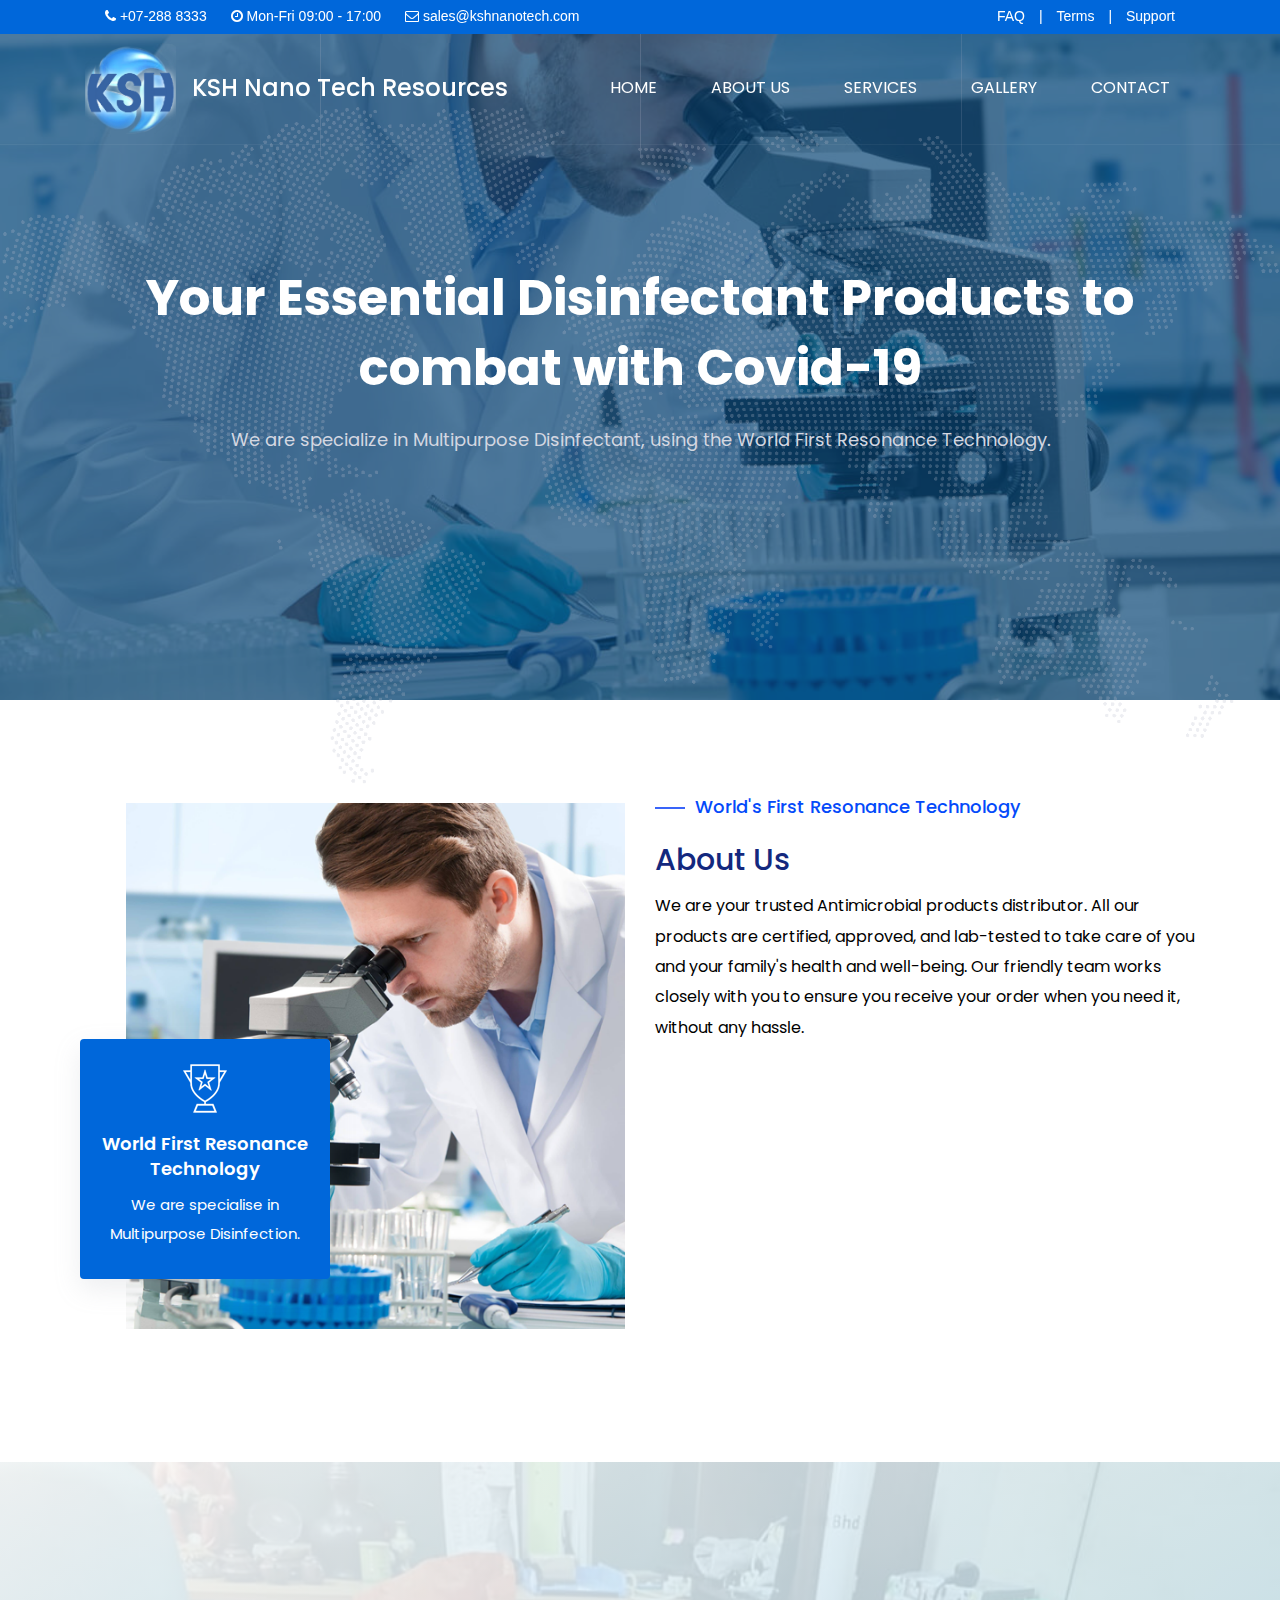
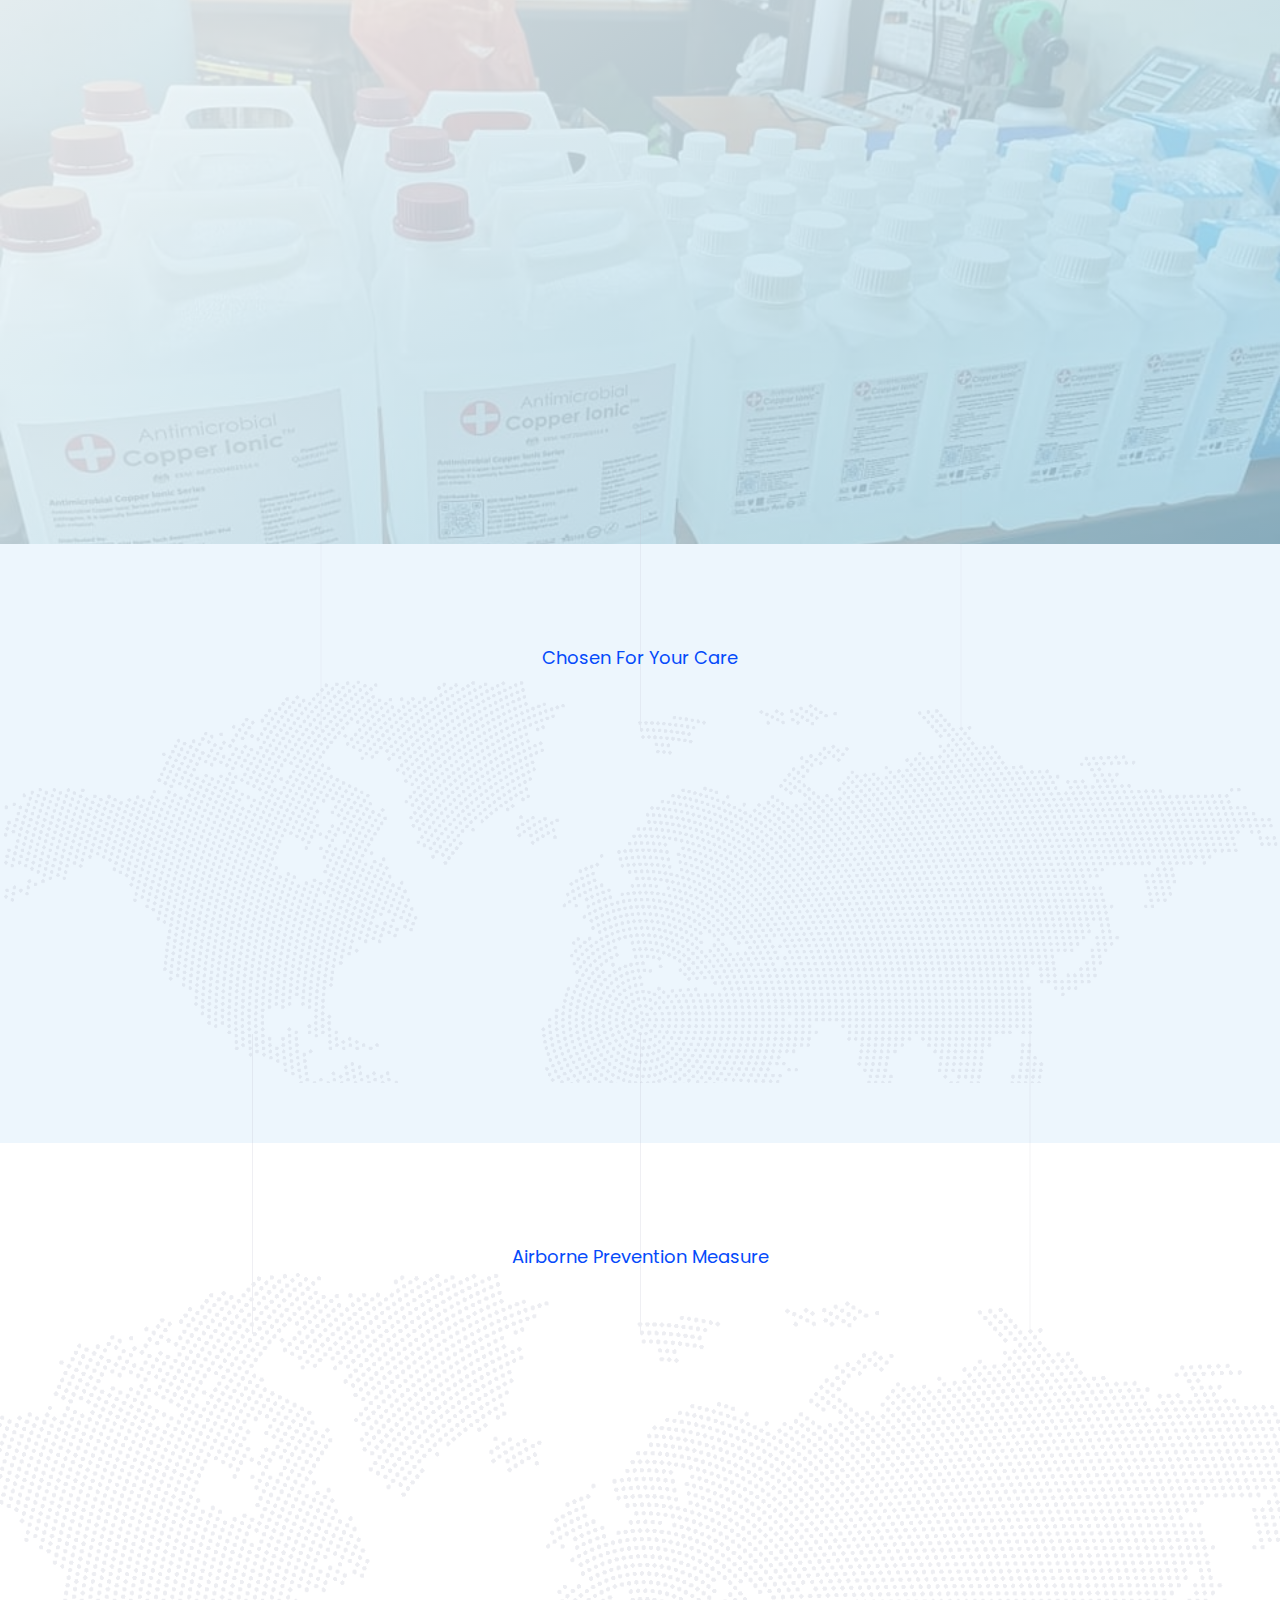
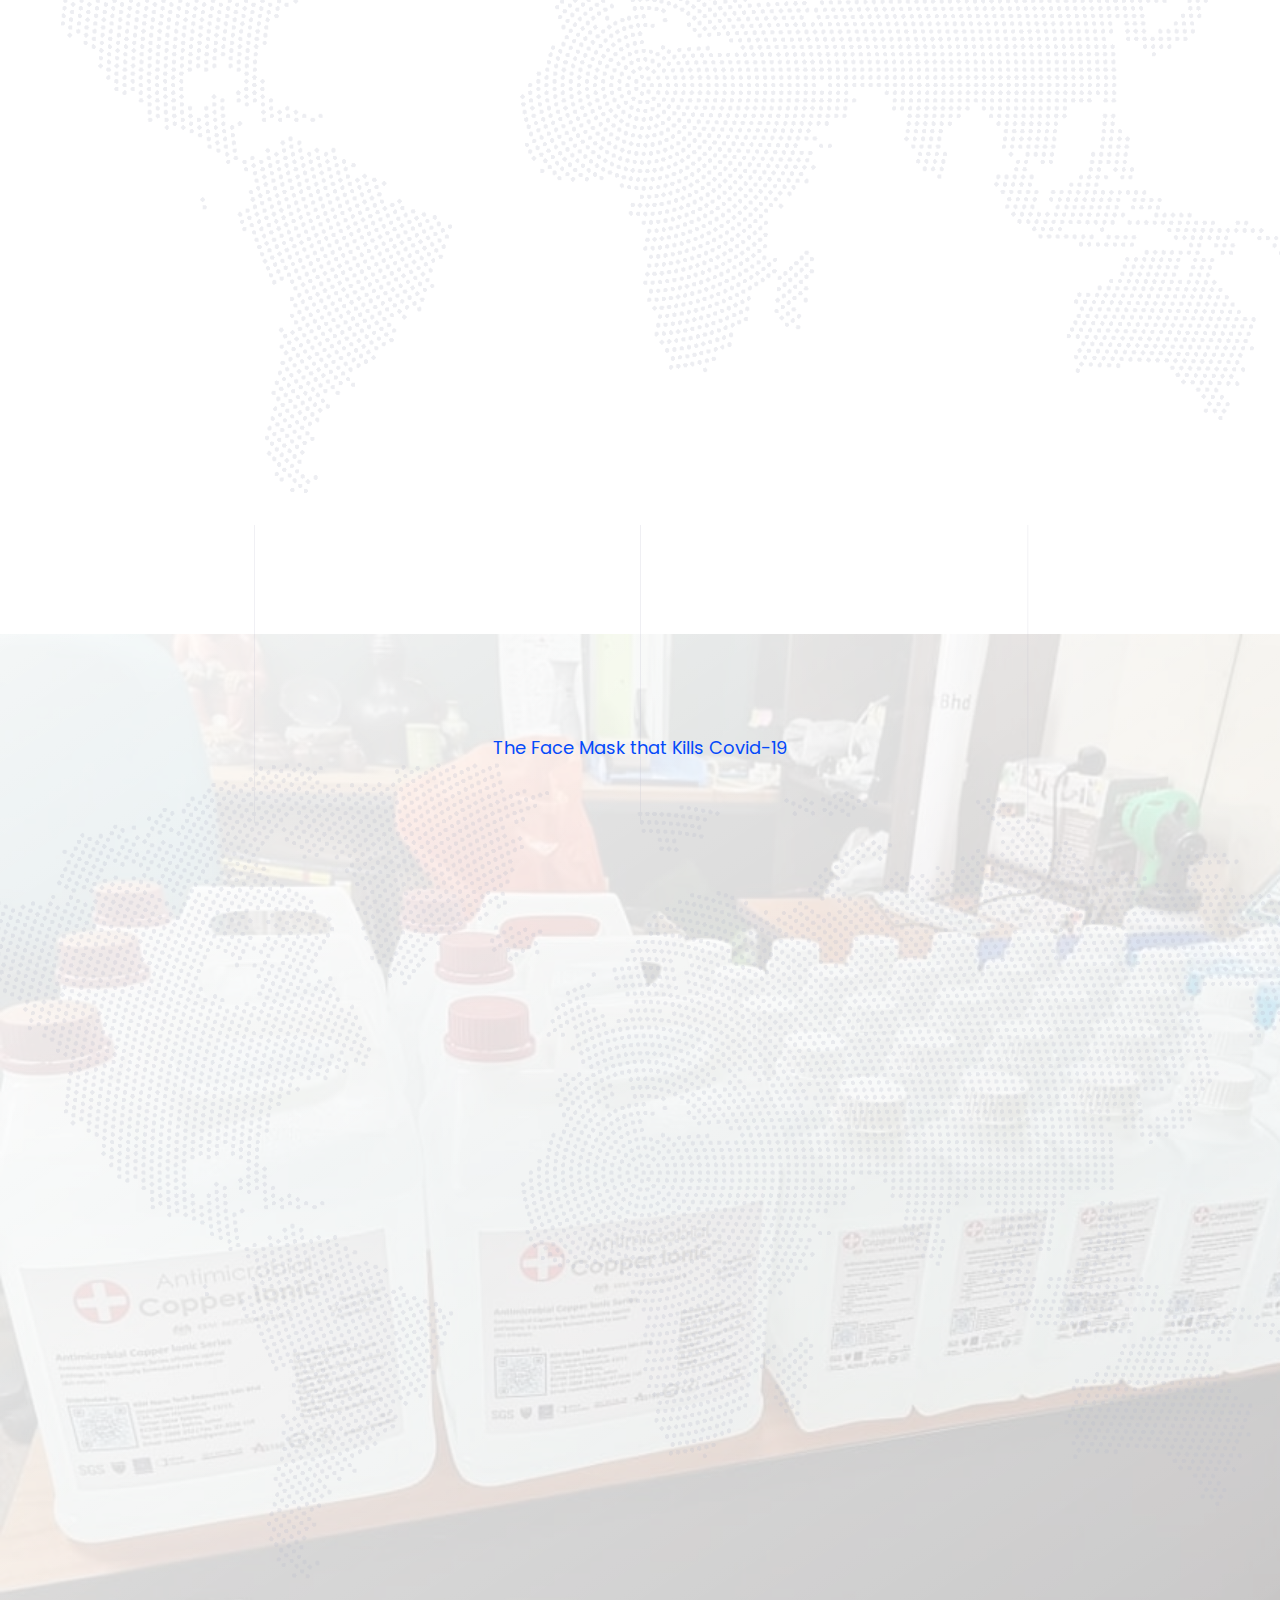
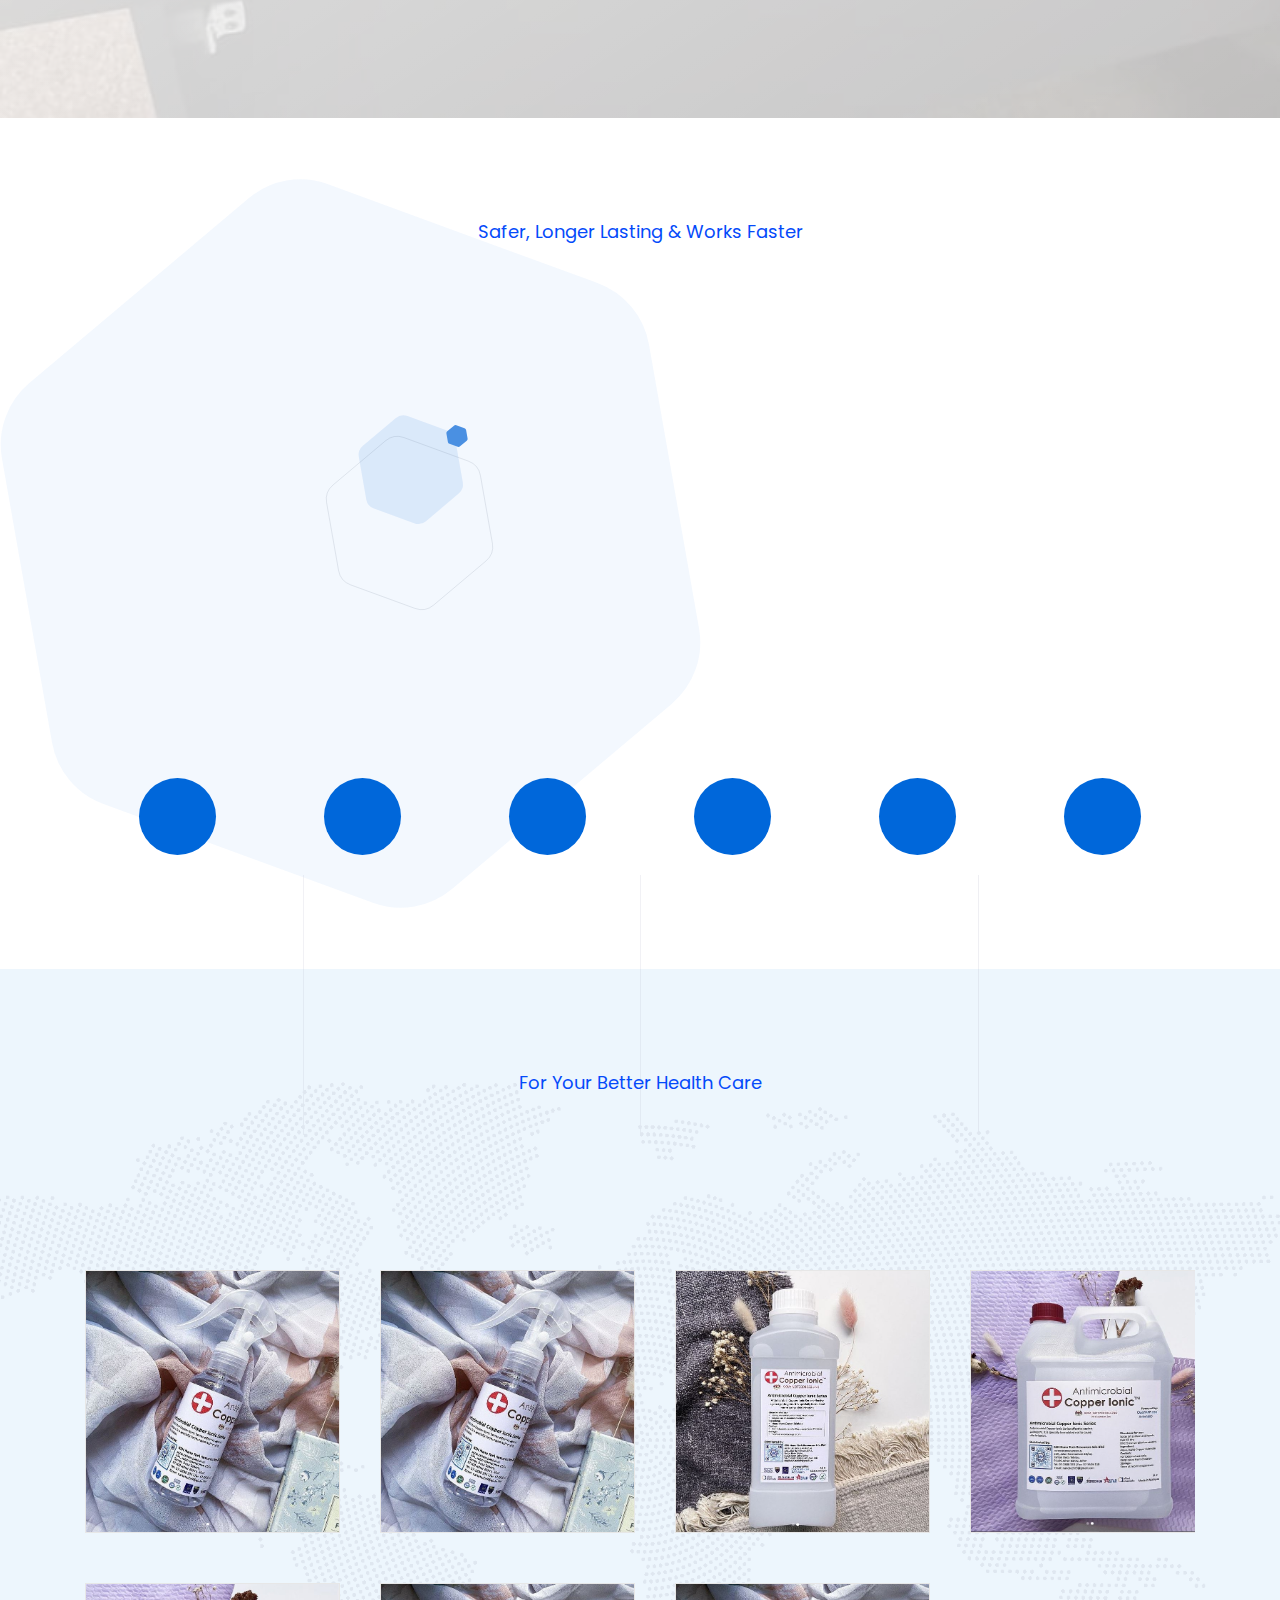
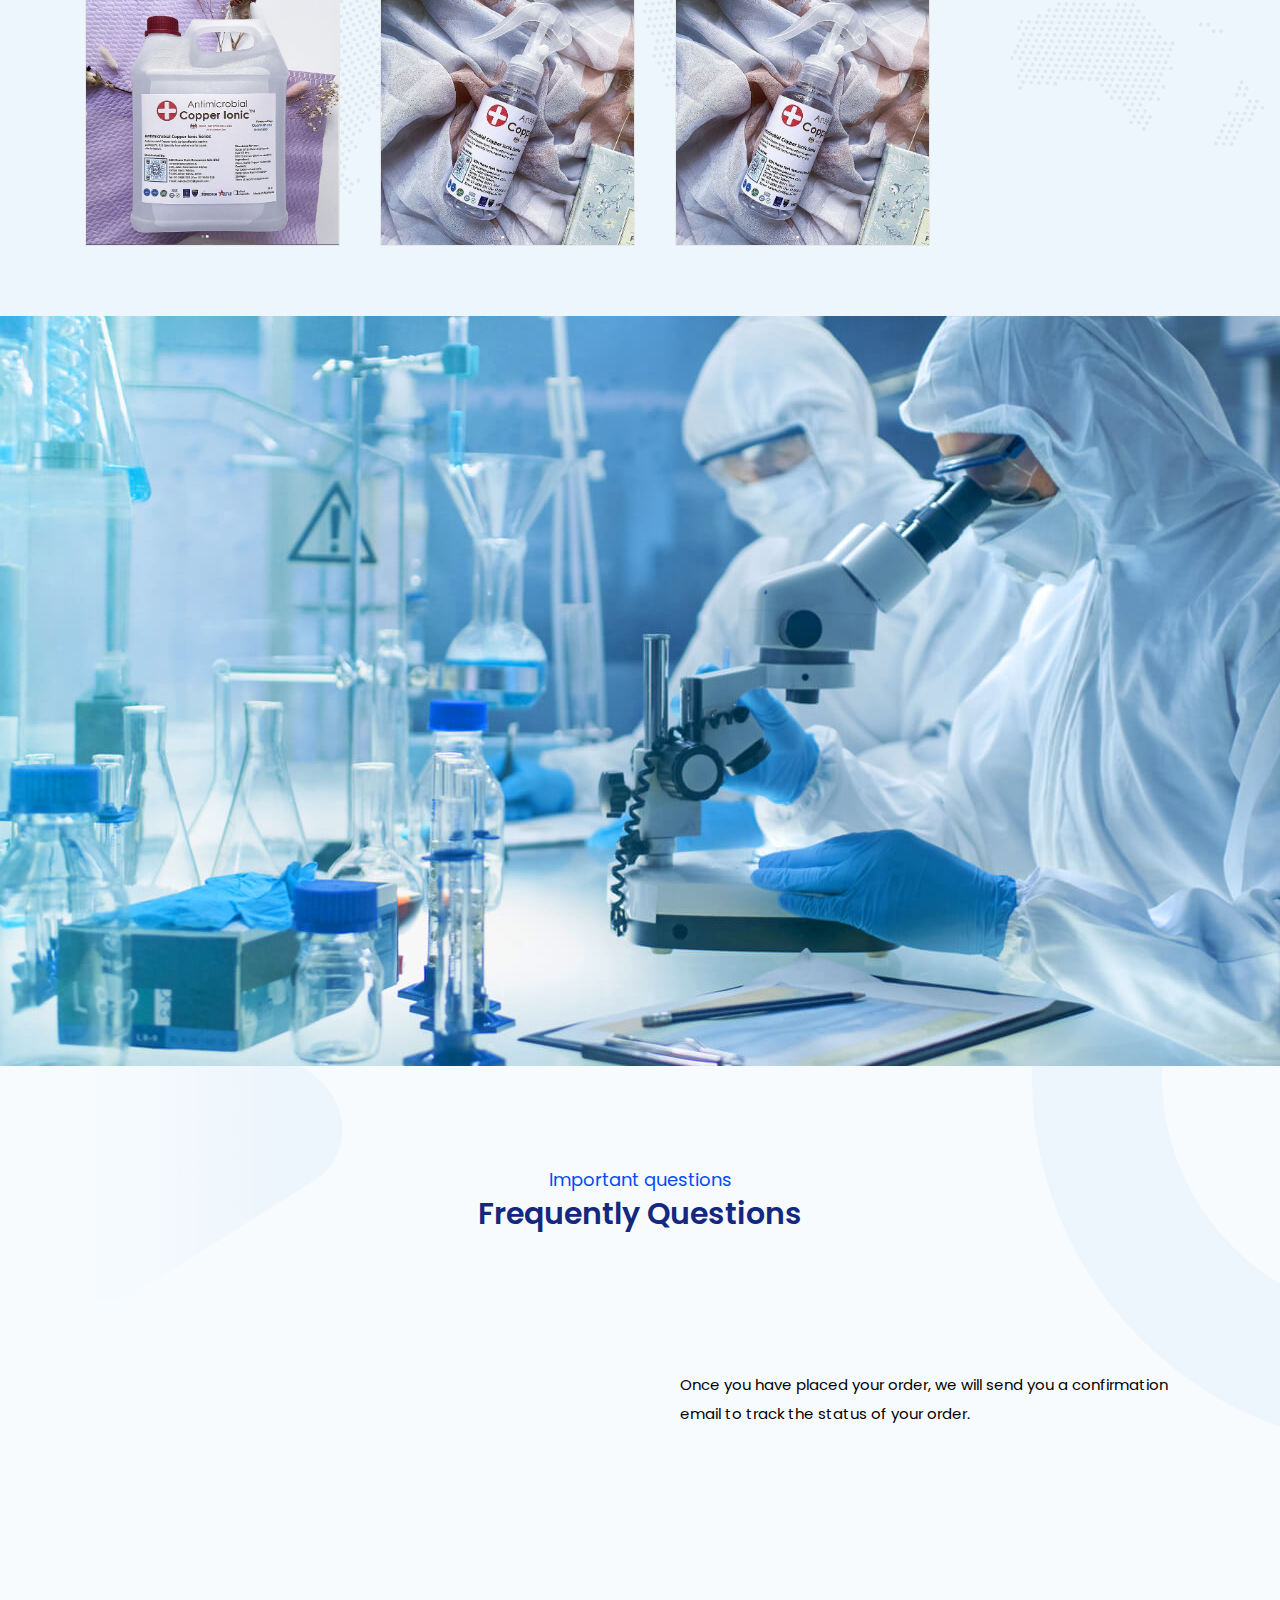
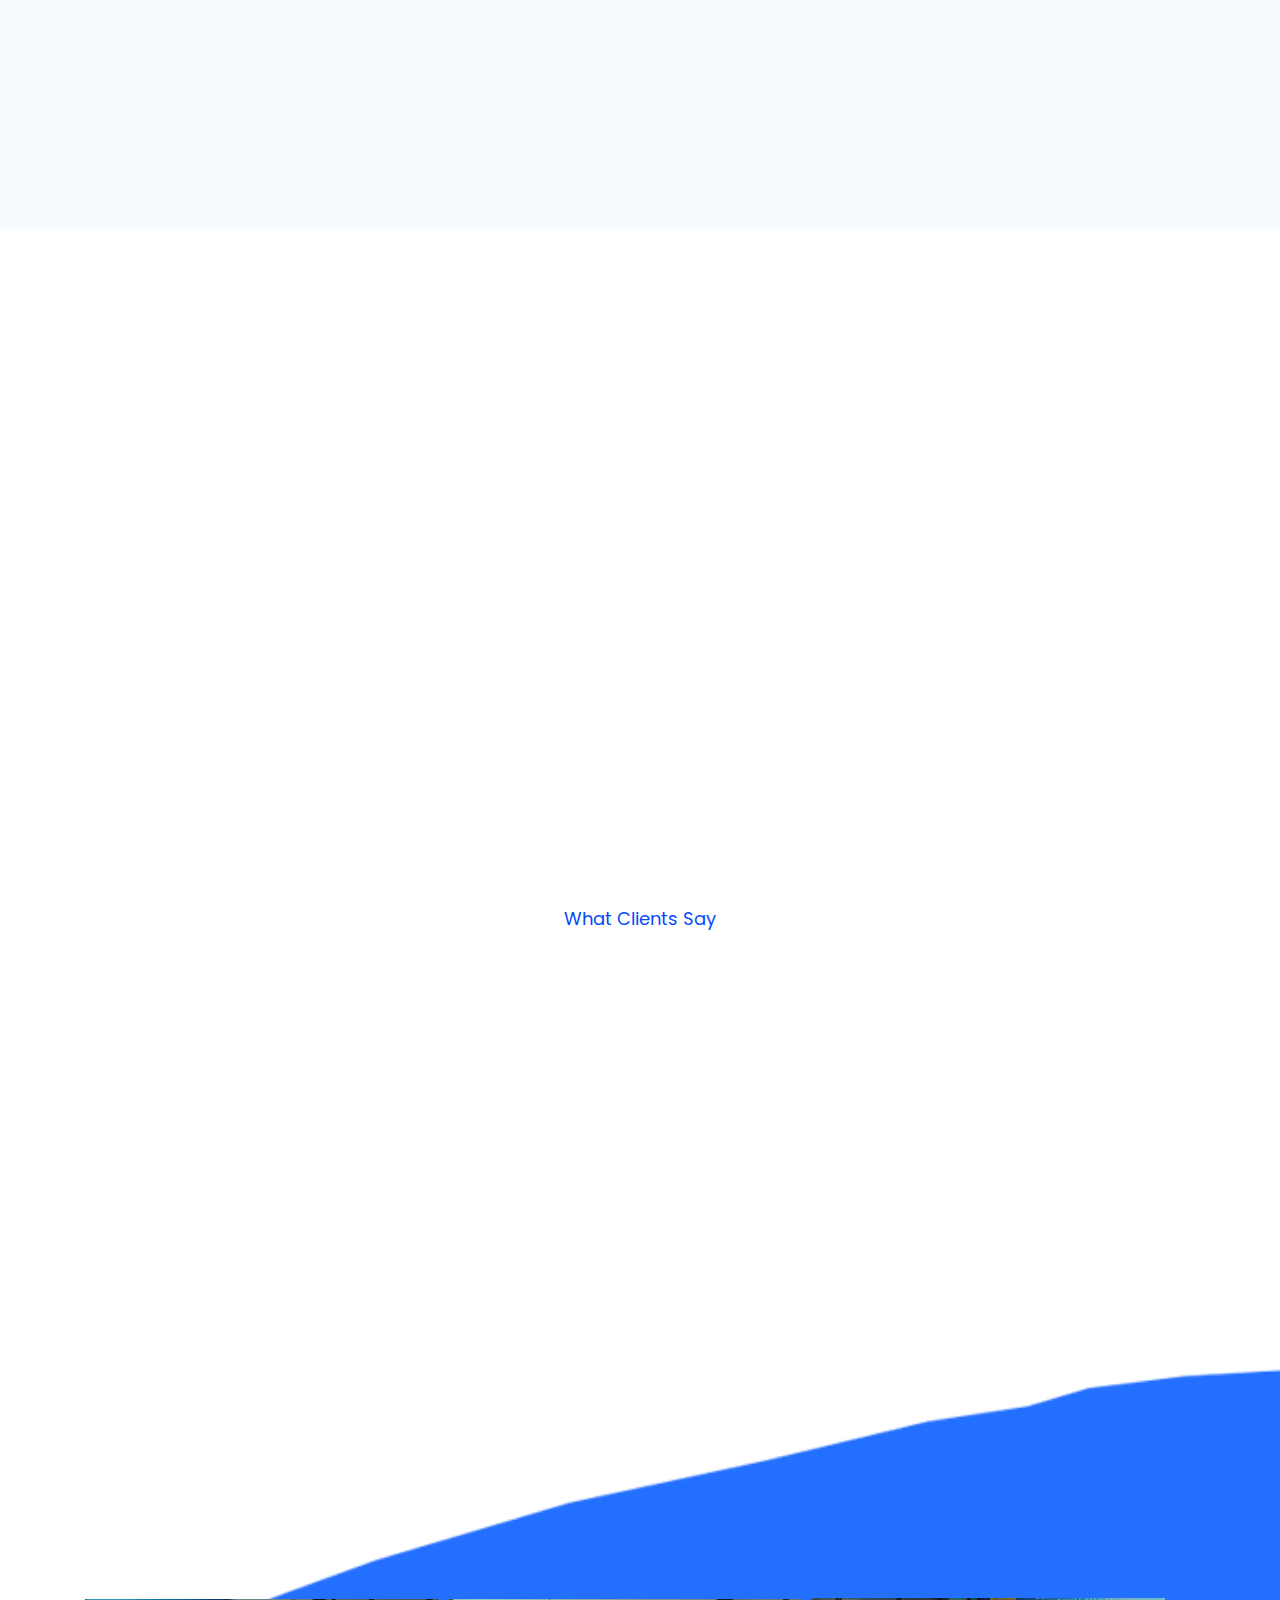
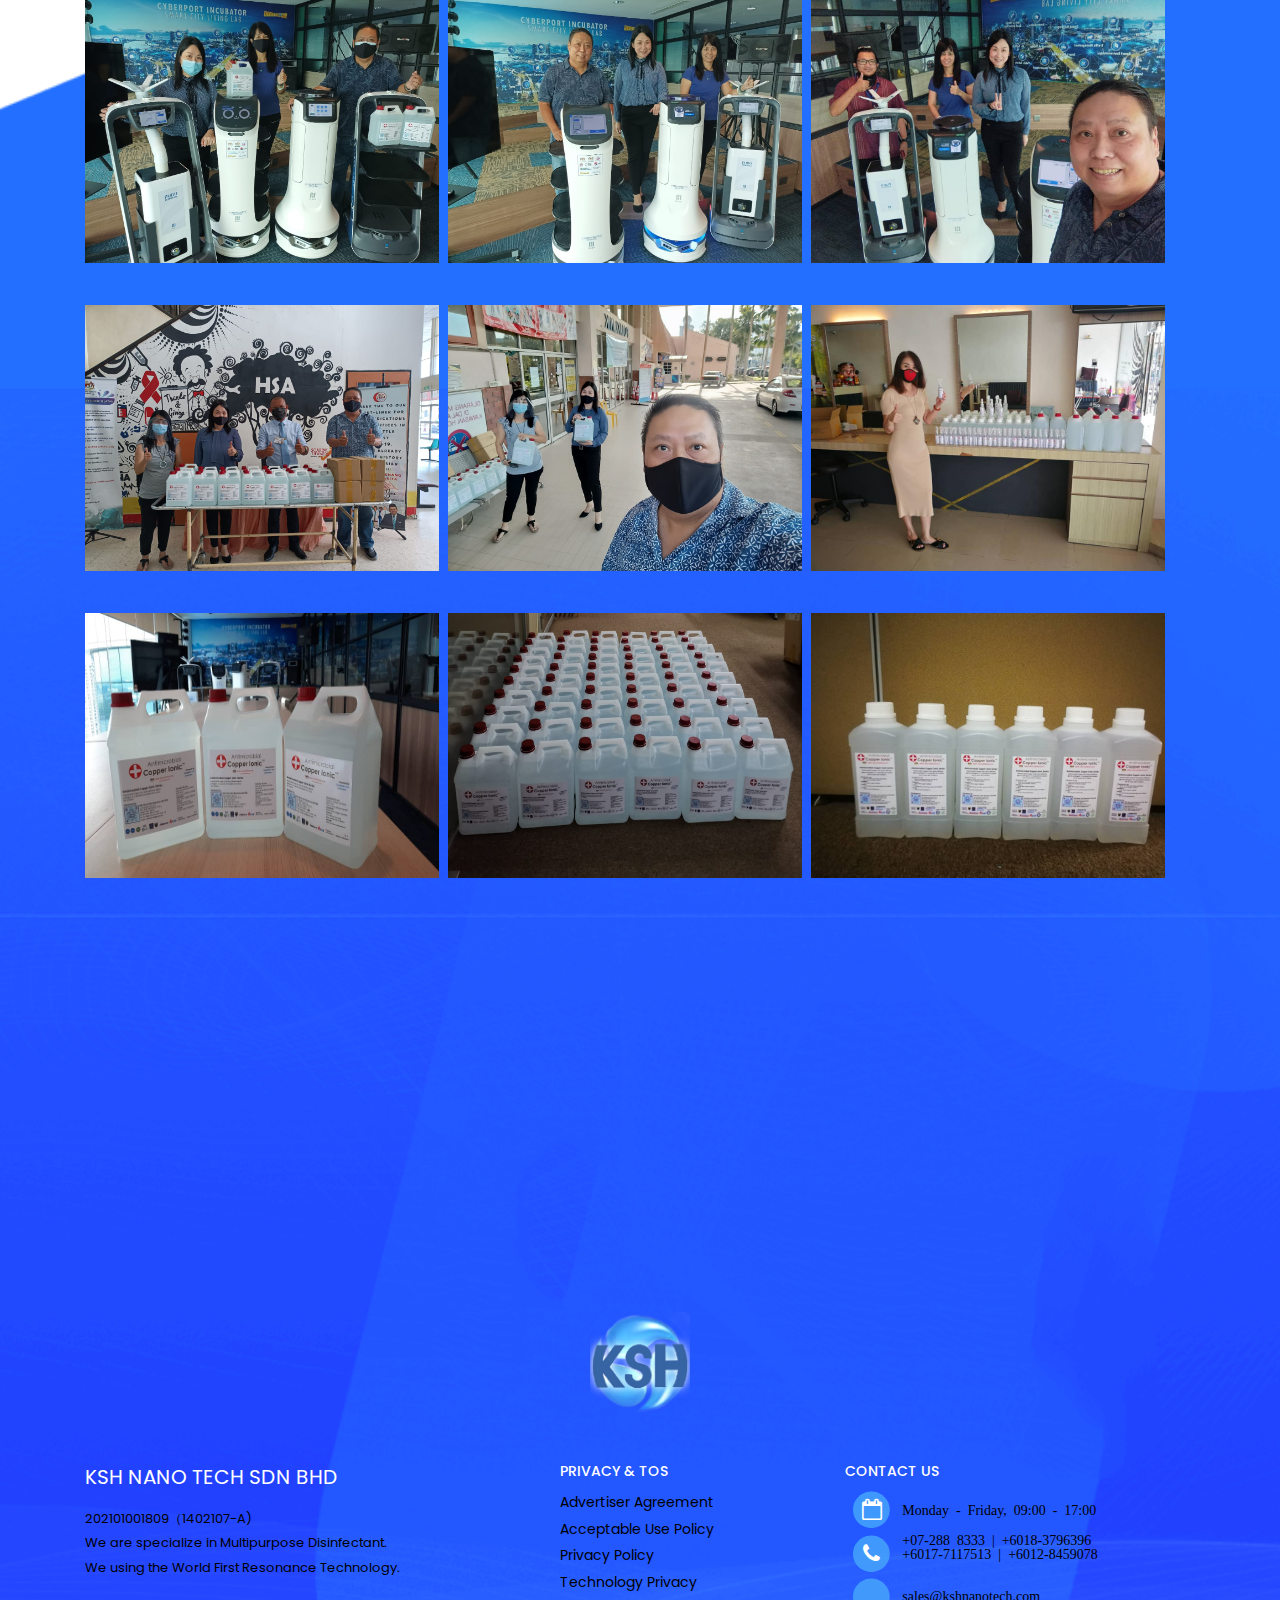
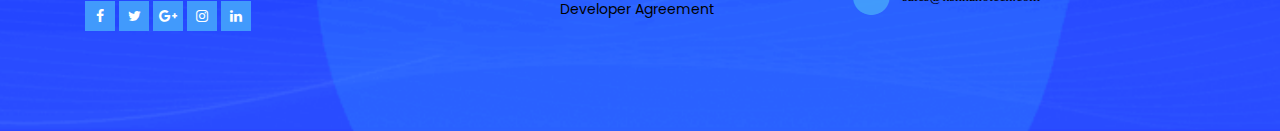
==== index.html @ 890616d1 "commit on KSHnano2" ====
<!DOCTYPE html>
<html lang="zxx">


<!-- Mirrored from deltic.netlify.app/index-demo-1.html by HTTrack Website Copier/3.x [XR&CO'2014], Thu, 05 Aug 2021 07:40:20 GMT -->
<!-- Added by HTTrack -->
<meta http-equiv="content-type" content="text/html;charset=UTF-8" /><!-- /Added by HTTrack -->

<head>
    <meta charset="UTF-8">
    <meta name="description" content="">
    <meta http-equiv="X-UA-Compatible" content="IE=edge">

    <meta name="viewport" content="width=device-width, initial-scale=1, shrink-to-fit=no">

    <!-- Title -->
    <title>KSH Nano Tech</title>

    <!-- Favicon -->
    <link rel="icon" href="img/new/logo3.png">
    <link rel="stylesheet" href="https://use.fontawesome.com/releases/v5.15.4/css/all.css"
        integrity="sha384-DyZ88mC6Up2uqS4h/KRgHuoeGwBcD4Ng9SiP4dIRy0EXTlnuz47vAwmeGwVChigm" crossorigin="anonymous">

    <!-- Core Stylesheet -->
    <link rel="stylesheet" href="css/style.css">
    <link rel="stylesheet" type="text/css" href="plugins/cubeportfolio/css/cubeportfolio.min.css">

    <!-- Responsive Stylesheet -->
    <link rel="stylesheet" href="css/responsive.css">

    <!-- Owl Carousel -->
    <link href="css/owl.carousel.css" rel="stylesheet" media="screen" />
    <link href="css/owl.carousel.min.css" rel="stylesheet" media="screen" />
    <link href="css/owl.theme.css" rel="stylesheet" media="screen" />

</head>

<body class="light-version">
    <!-- Preloader -->
    <div id="preloader">
        <div class="preload-content">
            <div id="dream-load"></div>
        </div>
    </div>

    <!-- ##### Header Area Start ##### -->
    <header class="header-area fadeInDown" data-wow-delay="0.2s">

        <div class="classy-nav-container light breakpoint-off">
            <div class="newheader">
                <div class="row">
                    <div class="container">
                        <div class="col-md-8">
                            <div class="widget no-border m-0">
                                <ul class="list-inline">
                                    <li class="newhelement"> <i class="fa fa-phone text-white"></i> <a
                                            class="text-white" href="#">+07-288 8333</a> </li>
                                    <li class="text-white newhelement"> <i class="fa fa-clock-o text-white"></i> Mon-Fri
                                        09:00 - 17:00 </li>
                                    <li class="newhelement"> <i class="fa fa-envelope-o text-white"></i> <a
                                            class="text-white" href="#">sales@kshnanotech.com</a> </li>
                                </ul>
                            </div>
                        </div>
                        <div class="col-md-4">
                            <div class="widget no-border m-0">
                                <ul class="list-inline text-right sm-text-center">
                                    <li>
                                        <a href="#" class="text-white">FAQ</a>
                                    </li>
                                    <li class="text-white">|</li>
                                    <li>
                                        <a href="terms.docx" download class="text-white">Terms</a>
                                    </li>
                                    <li class="text-white">|</li>
                                    <li>
                                        <a href="#" class="text-white">Support</a>
                                    </li>
                                </ul>
                            </div>
                        </div>
                    </div>
                </div>
            </div>
            <div class="oldheader">
                <div class="container">
                    <!-- Classy Menu -->
                    <nav class="classy-navbar light justify-content-between" id="dreamNav">

                        <!-- Logo -->
                        <a class="nav-brand light" href="#"><img src="img/new/logo3.png" class="logo" alt="logo"> KSH
                            Nano Tech Resources </a>

                        <!-- Navbar Toggler -->
                        <div class="classy-navbar-toggler demo">
                            <span class="navbarToggler"><span></span><span></span><span></span></span>
                        </div>

                        <!-- Menu -->
                        <div class="classy-menu">

                            <!-- close btn -->
                            <div class="classycloseIcon">
                                <div class="cross-wrap"><span class="top"></span><span class="bottom"></span></div>
                            </div>

                            <!-- Nav Start -->
                            <div class="classynav">
                                <ul id="nav">
                                    <li><a href="index.html">Home</a>
                                    </li>
                                    <li><a href="about-us.html">About Us</a></li>
                                    <li><a href="services.html">Services</a></li>
                                    <li><a href="gallery.html">Gallery</a></li>
                                    <li><a href="contact-us.html">Contact</a></li>
                                </ul>
                            </div>
                            <!-- Nav End -->
                        </div>
                    </nav>
                </div>
            </div>
        </div>
    </header>
    <!-- ##### Header Area End ##### -->

    <!-- ##### Welcome Area Start ##### -->

    <section class="hero-section overlayed relative" id="home">
        <div class="overlay"></div>
        <!-- Hero Content -->
        <div class="hero-section-content">

            <div class="container ">
                <div class="row ">
                    <!-- Welcome Content -->
                    <div class="col-12 col-lg-12 col-md-12">
                        <div class="welcome-content text-center">

                            <h1 class="bold wow fadeInUp w-text" data-wow-delay="0.2s">Your Essential Disinfectant
                                Products
                                to combat with Covid-19 </h1>
                            <p class="wow fadeInUp g-text" data-wow-delay="0.5s">We are specialize in Multipurpose
                                Disinfectant, using the World First Resonance Technology.</p>

                        </div>
                    </div>
                </div>
            </div>
        </div>
    </section>
    <!-- ##### Welcome Area End ##### -->

    <!-- <section class="intro">
        <div class="container">
            <div class="row">
                <div class="col-md-31 col-sm-31 col-xs-12">
                    <div class="article special box-shadow">
                        <img src="img/icons/s1.png" class="mb-10" alt="">
                        <h3 class="article__title">Lab Tested & Approved</h3>
                        <p>Proven effective to kill 99.99% of viruses that cause Covid-19</p>
                    </div>
                </div>
                <div class="col-md-31 col-sm-31 col-xs-12">
                    <div class="article special box-shadow">
                        <img src="img/icons/s2.png" class="mb-10" alt="">
                        <h3 class="article__title">Resonance Technology</h3>
                        <p>The first and only resonance technology applied disinfectant</p>
                    </div>
                </div>
                <div class="col-md-31 col-sm-31 col-xs-12">
                    <div class="article special box-shadow">
                        <img src="img/icons/s6.png" class="mb-10" alt="">
                        <h3 class="article__title">Safe</h3>
                        <p>It is non-toxic and can be applied to even child's toys</p>
                    </div>
                </div>
                <div class="col-md-31 col-sm-31 col-xs-12">
                    <div class="article special box-shadow">
                        <img src="img/icons/s9.png" class="mb-10 fast" alt="">
                        <h3 class="article__title">Fast</h3>
                        <p>It has shorter response time to kill pathogens as compared to other disinfectants</p>
                    </div>
                </div>
                <div class="col-md-31 col-sm-31 col-xs-12">
                    <div class="article special box-shadow">
                        <img src="img/icons/s8.png" class="mb-10 longlast" alt="">
                        <h3 class="article__title">Long Lasting</h3>
                        <p>Keeps killing 99.99% of viruses for up to 24 hours</p>
                    </div>
                </div>

            </div>
        </div>
    </section>

    <div class="clearfix"></div> -->

    <!-- ##### About Us Area Start ##### -->
    <section class="about-us-area section-padding-70-100 relative" id="about">

        <div class="container">
            <div class="row align-items-center">
                <div class="col-12 col-lg-6 offset-lg-0 col-md-12 no-padding-left">
                    <div class="welcome-meter about-sec-wrapper wow fadeInUp" data-wow-delay="0.2s">
                        <img src="img/core-img/about-sec1.png" class="about-i" alt="">
                        <div class="article special box-shadow">
                            <img src="img/icons/s55.png" class="mb-10" alt="">
                            <h3 class="article__title"> World First Resonance Technology</h3>
                            <p>We are specialise in Multipurpose Disinfection.</p>
                        </div>
                    </div>
                </div>

                <div class="col-12 col-lg-6 offset-lg-0 col-md-10 offset-md-1">
                    <div class="who-we-contant mt-s wow fadeInUp w-text" data-wow-delay="0.5s">>
                        <div class="promo-section">
                            <h3 class="special-head ">World's First Resonance Technology</h3>
                        </div>
                        <h4 class="d-blue fadeInUp" data-wow-delay="1s">About Us</h4>
                        <p class="fadeInUp about" data-wow-delay="1.2s">We are your trusted Antimicrobial products
                            distributor. All our products are certified, approved, and lab-tested to take care of you
                            and your family's health and well-being. Our friendly team works closely with you to ensure
                            you receive your order when you need it, without any hassle.</p>
                        <div class="list-wrap align-items-center">
                            <div class="row">

                                <div class="col-md-12">
                                    <div class="wow fadeInUp" data-wow-delay="1.3s">
                                        <div class="side-feature-list-item">
                                            <img src="img/icons/check.png" class="check-mark-icon" alt="">
                                            <div class="foot-c-info d-blue">Mission</div>
                                        </div>
                                        <p>Our mission is to develop the brand
                                            and reputation of disinfectant product distributor, with the highest
                                            standards in customer service, quality and value. </p>
                                    </div>
                                </div>

                                <div class="col-md-12">
                                    <div class="wow fadeInUp" data-wow-delay="1.3s">
                                        <div class="side-feature-list-item">
                                            <img src="img/icons/check.png" class="check-mark-icon" alt="">
                                            <div class="foot-c-info d-blue">Vision</div>
                                        </div>
                                        <p>Our vision is to be the most
                                            recognized disinfectant products distributor in the marketplace through
                                            offering the broadest range disinfectant and sanitation products. </p>

                                    </div>
                                </div>

                            </div>
                        </div>

                    </div>
                </div>

            </div>
        </div>
    </section>


    <!-- ##### About Us Area End ##### -->

    <section class="creative-facts1 section-before section-padding-100">
        <div class="container">
            <div class="row">
                <div class="col-lg-6 col-sm-12">
                    <div class="wow fadeInLeft" data-wow-delay="1.3s">
                        <img src="img/new/2.png" class="2png ">
                    </div>
                </div>
                <div class="col-lg-6 col-sm-12">
                    <div class="wow fadeInRight" data-wow-delay="0.4s">
                        <div class="c-facts-box">
                            <div class="who-we-contant">
                                <div class="promo-section">
                                    <h3 class="special-head">Antimicrobial Copper Ionic Technology</h3>
                                </div>
                                <h4 class="bold">Anti-COVID-19<br>
                                    MultiPurpose Disinfectant<br>
                                    for Hands & Surfaces</h4>
                                <div class="promo-section">
                                    <h3 class="font-x1">SUITABLE FOR SENSITIVE SKIN</h3>
                                </div>

                                <div class="side-feature-list-item">
                                    <img src="img/icons/check.png" class="check-mark-icon" alt="">
                                    <div class="foot-c-info">Kills 99.9999% Bacteria</div>
                                </div>
                                <div class="side-feature-list-item">
                                    <img src="img/icons/check.png" class="check-mark-icon" alt="">
                                    <div class="foot-c-info">Kills 99.99% Viruses</div>
                                </div>
                                <div class="side-feature-list-item">
                                    <img src="img/icons/check.png" class="check-mark-icon" alt="">
                                    <div class="foot-c-info">Tested & Proven Effective Against CORONAVIRUSES</div>
                                </div>
                            </div>

                        </div>
                    </div>


                </div>
            </div>

        </div>
    </section>

    <section class="how section-padding-100-70 relative map-bg map-before">

        <div class="container">

            <div class="section-heading text-center">
                <span>Chosen For Your Care</span>
                <h2 class="wow fadeInUp d-blue bold" data-wow-delay="0.3s">Our core Features</h2>

            </div>
            <div class="row">
                <div class="col-md-31 col-sm-31 col-xs-12">
                    <div class="article special box-shadow wow fadeInUp animated" data-wow-delay="1.0s"
                        style="visibility: visible; animation-delay: 1.2s; animation-name: fadeInUp;">
                        <img src="img/icons/s1.png" class="mb-10" alt="">
                        <h3 class="article__title">Lab Tested & Approved</h3>
                        <p>Proven effective to kill 99.99% of viruses that cause Covid-19</p>
                    </div>
                </div>
                <div class="col-md-31 col-sm-31 col-xs-12">
                    <div class="article special box-shadow wow fadeInUp animated" data-wow-delay="1.1s"
                        style="visibility: visible; animation-delay: 1.2s; animation-name: fadeInUp;">
                        <img src="img/icons/s4.png" class="mb-10" alt="">
                        <h3 class="article__title">Resonance Technology</h3>
                        <p>The first and only resonance technology applied disinfectant</p>
                    </div>
                </div>
                <div class="col-md-31 col-sm-31 col-xs-12">
                    <div class="article special box-shadow wow fadeInUp animated" data-wow-delay="1.2s"
                        style="visibility: visible; animation-delay: 1.2s; animation-name: fadeInUp;">
                        <img src="img/icons/s6.png" class="mb-10" alt="">
                        <h3 class="article__title">Safe</h3>
                        <p>It is non-toxic and can be applied to even child's toys</p>
                    </div>
                </div>
                <div class="col-md-31 col-sm-31 col-xs-12">
                    <div class="article special box-shadow wow fadeInUp animated" data-wow-delay="1.3s"
                        style="visibility: visible; animation-delay: 1.2s; animation-name: fadeInUp;">
                        <img src="img/icons/s9.png" class="mb-10 fast" alt="">
                        <h3 class="article__title">Fast</h3>
                        <p>It has shorter response time to kill pathogens as compared to other disinfectants</p>
                    </div>
                </div>
                <div class="col-md-31 col-sm-31 col-xs-12">
                    <div class="article special box-shadow wow fadeInUp animated" data-wow-delay="1.4s"
                        style="visibility: visible; animation-delay: 1.2s; animation-name: fadeInUp;">
                        <img src="img/icons/s8.png" class="mb-10 longlast" alt="">
                        <h3 class="article__title">Long Lasting</h3>
                        <p>Keeps killing 99.99% of viruses for up to 24 hours</p>
                    </div>
                </div>

            </div>
        </div>
    </section>

    <div class="clearfix"></div>

    <!-- ##### Our Services Area Start ##### -->
    <section class="section-padding-100-70 relative map-before">

        <div class="container">

            <div class="section-heading text-center">
                <span>Airborne Prevention Measure</span>
                <h2 class="wow fadeInUp d-blue bold" data-wow-delay="0.3s">CI-Disinfection Service</h2>

            </div>
            <div class="row">
                <div class="container marginb-50">
                    <div class="wow fadeInRight" data-wow-delay="0.6s">
                        <div class="col-lg-8 col-sm-12">
                            <div class="promo-section">
                                <h3 class="font-x1">FAST | SAFE | RELIABLE</h3>
                                <h3 class="font-x2">Resonance Technology<br>Contactless Killing</h3>

                            </div>
                            <div class="side-feature-list-item">
                                <img src="img/icons/check.png" class="check-mark-icon" alt="">
                                <div class="foot-c-info">Why Choose Us?</div>
                            </div>
                            <ul class="key2">
                                <li>Fast response time in killing pathogens</li>
                                <li>The world first contactless killing disinfectant</li>
                                <li>Long lasting protection against pathogens <br>and help to improve
                                    indoor air quality</li>
                            </ul>
                            <div class="side-feature-list-item">
                                <img src="img/icons/check.png" class="check-mark-icon" alt="">
                                <div class="foot-c-info">What We Provide?</div>
                            </div>
                            <ul class="key2">
                                <li>SC50 Quantum Ion Copper Ionic</li>
                                <li>Negative Ion generator patch attached for better air purification
                                    and sanitization</li>
                                <li>Monthly supply, service and inspection package</li>
                                <li>Negative Ion index report to be generated on quarterly basis</li>
                                <li>Can be tailormade to meet your requirements</li>
                            </ul>

                        </div>
                    </div>
                    <div class="col-lg-4 col-sm-12">
                        <div class="wow fadeInRight" data-wow-delay="1s">
                            <img src="img/new/4.png" class="phone4 margin-50">
                        </div>
                    </div>
                </div>


                <div class="col-12 col-md-6 col-lg-4">
                    <!-- Content -->
                    <div class="service_single_content v2 transparent text-center wow fadeInUp" data-wow-delay="0.2s">
                        <!-- Icon -->
                        <div class="serv_icon margin-20">
                            <img src="img/icons/s5.png" alt="">
                        </div>
                        <h6>2 Different Types of Humidifiers</h6>
                    </div>
                </div>
                <div class="col-12 col-md-6 col-lg-4">
                    <!-- Content -->
                    <div class="service_single_content v2 transparent text-center wow wow fadeInUp"
                        data-wow-delay="0.3s">
                        <!-- Icon -->
                        <div class="serv_icon margin-20">
                            <img src="img/icons/s3.png" alt="">
                        </div>
                        <h6>12 Drums of 5L diluted SC50 Quantum Ion Copper Ionic</h6>
                    </div>
                </div>
                <div class="col-12 col-md-6 col-lg-4">
                    <!-- Content -->
                    <div class="service_single_content v2  transparent text-center wow fadeInUp" data-wow-delay="0.4s">
                        <!-- Icon -->
                        <div class="serv_icon margin-20 ">
                            <img src="img/icons/s2.png" alt="">
                        </div>
                        <h6>Negative Ion index report will be generated on quarterly basis</h6>
                    </div>
                </div>

            </div>
        </div>
    </section>

    <section class="creative-facts2 section-padding-100-70 relative map-before">
        <div class="container">

            <div class="section-heading text-center">
                <span>The Face Mask that Kills Covid-19</span>
                <h2 class="wow fadeInUp d-blue bold" data-wow-delay="0.3s">World's First Resonance Surgical Face Mask
                </h2>

            </div>
            <div class="row">
                <div class="container marginb-50">
                    <div class="col-lg-6 col-sm-12">
                        <div class="promo-section">
                            <div class="wow fadeInRight" data-wow-delay="0.2s">
                                <h3 class="font-x1">3 Ply Self-Sterlizing</h3>
                                <h3 class="font-x2">Quantum Resonance Copper<br>Surgical Face Mask</h3>
                            </div>
                        </div>
                        <div class="row">
                            <div class="service_single_content v3  transparent text-center wow fadeInUp ">
                                <!-- Icon -->
                                <div class="col-lg-3 col-sm-12">
                                    <div class="serv_icon margin-20 ">
                                        <img src="img/icons/v1.png" class="v1" alt="">
                                    </div>
                                </div>
                                <div class="col-lg-9 col-sm-12">
                                    <h5>Cost Saving</h5>
                                    <p>Face mask with QR-C can used for a longer period. Reduction in face mask disposal
                                        leads to lesser purchase for the daily face mask.</p>
                                </div>
                            </div>
                            <div class="service_single_content v3  transparent text-center wow fadeInUp">
                                <!-- Icon -->
                                <div class="col-lg-3 col-sm-12">
                                    <div class="serv_icon margin-20 ">
                                        <img src="img/icons/v2.png" class="v2" alt="">
                                    </div>
                                </div>
                                <div class="col-lg-9 col-sm-12">
                                    <h5>Good For Environment</h5>
                                    <p>Longer period of time using face mask causes lesser wastage. Hence, minimize the
                                        disposal pollution done to the environment.</p>
                                </div>
                            </div>
                            <div class="service_single_content v3  transparent text-center wow fadeInUp">
                                <!-- Icon -->
                                <div class="col-lg-3 col-sm-12">
                                    <div class="serv_icon margin-20 ">
                                        <img src="img/icons/v3.png" class="v3" alt="">
                                    </div>
                                </div>
                                <div class="col-lg-9 col-sm-12">
                                    <h5>Improve Hygiene Level</h5>
                                    <p>Self-sterilizing feature doesn't allow pathogens to survive on the face mask
                                        surface. Thus, personal hygiene level can be improved.</p>
                                </div>
                            </div>
                            <div class="service_single_content v3  transparent text-center wow fadeInUp">
                                <!-- Icon -->
                                <div class="col-lg-3 col-sm-12">
                                    <div class="serv_icon margin-20 ">
                                        <img src="img/icons/v4.png" alt="">
                                    </div>
                                </div>
                                <div class="col-lg-9 col-sm-12">
                                    <h5>Minimize Infection Risk</h5>
                                    <p>Used face mask with QR-C contains less contamination on surface. Hence, disposal
                                        of it will not causes infection to the others.</p>
                                </div>
                            </div>
                        </div>

                    </div>
                    <div class="col-lg-6 col-sm-12">
                        <div class="wow fadeInRight" data-wow-delay="1s">
                            <img src="img/new/7.png" class="width100">
                        </div>
                    </div>
                </div>


            </div>
        </div>
    </section>


    <section class="our_services_area section-padding-100-0 relative hex-pat-1" id="services">
        <div class="container">

            <div class="section-heading text-center">
                <span>Safer, Longer Lasting &amp; Works Faster</span>
                <h2 class="wow fadeInUp d-blue bold" data-wow-delay="0.3s">Multipurpose Disinfectant</h2>
                <p class="wow fadeInUp text" data-wow-delay="0.5s">Formulated with <span class="dark ">Quantum Ion
                        Copper Ionic, Nano-silver, Titanium dioxide, and Resonance Technology.</span>
                    Quantum-Ion is a proven and more effective disinfectant. It is safe
                    for use on skin and surfaces. Yet, it works fast to <span class="dark">kill 99.9999% of germs,
                        bacteria, and
                        viruses</span>, protecting you and your family.</p>
                <div class="img-san">

                    <img src="img/new/q1.png" class="img3 wow bounceInRight animated" data-wow-delay="1.1s"
                        style="visibility: visible; animation-delay: 0.1s; animation-name: bounceInLeft;">
                    <img src="img/new/q2.png" class="img3 wow bounceInRight animated" data-wow-delay="1s"
                        style="visibility: visible; animation-delay: 0.1s; animation-name: bounceInUp;">
                    <img src="img/new/q3.png" class="img3 wow bounceInRight animated" data-wow-delay="1.2s"
                        style="visibility: visible; animation-delay: 0.1s; animation-name: bounceInRight;">

                </div>
            </div>
            <section id="boxes" class="icon-section">

                <div class="container">
                    <div class="row">
                        <div class="col-sm-2 col-md-2">
                            <div class="wow fadeInUp animated" data-wow-delay="1.2s"
                                style="visibility: visible; animation-delay: 0.2s; animation-name: fadeInUp;">
                                <div class="box text-center">

                                    <i class="fa fa-tint fa-3x circled bg-skin"></i>
                                    <h4 class="h-bold">Water-Based</h4>

                                </div>
                            </div>
                        </div>
                        <div class="col-sm-2 col-md-2">
                            <div class="wow fadeInUp animated" data-wow-delay="1.4s"
                                style="visibility: visible; animation-delay: 0.4s; animation-name: fadeInUp;">
                                <div class="box text-center">

                                    <i class="fa fa-child fa-3x circled bg-skin"></i>
                                    <h4 class="h-bold">Safe for Children</h4>

                                </div>
                            </div>
                        </div>
                        <div class="col-sm-2 col-md-2">
                            <div class="wow fadeInUp animated" data-wow-delay="1.6s"
                                style="visibility: visible; animation-delay: 0.6s; animation-name: fadeInUp;">
                                <div class="box text-center">
                                    <i class="fas fa-hand-holding-medical fa-3x circled bg-skin"></i>
                                    <h4 class="h-bold">Non-Irritant</h4>

                                </div>
                            </div>
                        </div>
                        <div class="col-sm-2 col-md-2">
                            <div class="wow fadeInUp animated" data-wow-delay="1.8s"
                                style="visibility: visible; animation-delay: 0.8s; animation-name: fadeInUp;">
                                <div class="box text-center">

                                    <i class="fa fa-air-freshener fa-3x circled bg-skin"></i>
                                    <h4 class="h-bold">Fragance Free</h4>

                                </div>
                            </div>
                        </div>
                        <div class="col-sm-2 col-md-2">
                            <div class="wow fadeInUp animated" data-wow-delay="2s"
                                style="visibility: visible; animation-delay: 1s; animation-name: fadeInUp;">
                                <div class="box text-center">

                                    <i class="fa fa-fire fa-3x circled bg-skin"></i>
                                    <h4 class="h-bold">Non-flammable</h4>

                                </div>
                            </div>
                        </div>
                        <div class="col-sm-2 col-md-2">
                            <div class="wow fadeInUp animated" data-wow-delay="2.2s"
                                style="visibility: visible; animation-delay: 1.2s; animation-name: fadeInUp;">
                                <div class="box text-center">

                                    <i class="fa fa-skull fa-3x circled bg-skin"></i>
                                    <h4 class="h-bold">Non-toxic</h4>

                                </div>
                            </div>
                        </div>
                    </div>
                </div>

            </section>


        </div>
    </section>

    <section class="our_services_area section-padding-100-0 relative  map-bg map-before" id="services">
        <div class="container">

            <div class="section-heading text-center">
                <span>For Your Better Health Care</span>
                <h2 class="wow fadeInUp d-blue bold" data-wow-delay="0.3s">Our Products</h2>

            </div>

            <section id="product" class="product">
                <div class="wow fadeInDown animated" data-wow-delay="1s"
                    style="visibility: visible; animation-delay: 1s; animation-name: fadeInDown;">


                    <div id="filters-container" class="cbp-l-filters-alignLeft">
                        <div data-filter="*" class="cbp-filter-item-active cbp-filter-item">All (<div
                                class="cbp-filter-counter">7</div>)</div>
                        <div data-filter=".neurologist" class="cbp-filter-item">Sanitizer (<div
                                class="cbp-filter-counter">4</div>)</div>
                        <div data-filter=".cardiologist" class="cbp-filter-item">Spray (<div class="cbp-filter-counter">
                                2</div>)</div>
                        <div data-filter=".psychiatrist" class="cbp-filter-item">Face Mask (<div
                                class="cbp-filter-counter">1</div>)</div>

                    </div>

                    <div id="grid-container"
                        class="cbp-l-grid-team cbp cbp-chrome cbp-caption-fadeIn cbp-animation-sequentially cbp-ready"
                        style="height: 576px;">
                        <ul class="cbp-wrapper" style="opacity: 1;">

                            <li class="cbp-item neurologist"
                                style="width: 255px; height: 263px; transform: translate3d(0px, 0px, 0px);">
                                <div class="cbp-item-wrapper">
                                    <a href="doctors/member4.html" class="cbp-caption cbp-singlePage">
                                        <div class="cbp-caption-defaultWrap">
                                            <img src="img/new/p1.JPG" aclass="product-img">
                                        </div>
                                        <div class="cbp-caption-activeWrap">
                                            <div class="cbp-l-caption-alignCenter">
                                                <div class="cbp-l-caption-body">
                                                    <div class="cbp-l-caption-text">VIEW PRODUCT</div>
                                                </div>
                                            </div>
                                        </div>
                                    </a>
                                    <a href="doctors/member4.html" class="cbp-singlePage cbp-l-grid-team-name">Quantom
                                        Ion
                                        Copper
                                        Ion Disinfectant Sanitizer (100ml)</a>
                                    <div class="cbp-l-grid-team-position">Neurologist</div>
                                </div>
                            </li>
                            <li class="cbp-item neurologist"
                                style="width: 255px; height: 263px; transform: translate3d(295px, 0px, 0px);">
                                <div class="cbp-item-wrapper">
                                    <a href="doctors/member4.html" class="cbp-caption cbp-singlePage">
                                        <div class="cbp-caption-defaultWrap">
                                            <img src="img/new/p1.JPG" aclass="product-img">
                                        </div>
                                        <div class="cbp-caption-activeWrap">
                                            <div class="cbp-l-caption-alignCenter">
                                                <div class="cbp-l-caption-body">
                                                    <div class="cbp-l-caption-text">VIEW PRODUCT</div>
                                                </div>
                                            </div>
                                        </div>
                                    </a>
                                    <a href="doctors/member4.html" class="cbp-singlePage cbp-l-grid-team-name">Quantom
                                        Ion
                                        Copper
                                        Ion Disinfectant Sanitizer (1L)</a>
                                    <div class="cbp-l-grid-team-position">Neurologist</div>
                                </div>
                            </li>
                            <li class="cbp-item neurologist"
                                style="width: 255px; height: 263px; transform: translate3d(590px, 0px, 0px);">
                                <div class="cbp-item-wrapper">
                                    <a href="doctors/member4.html" class="cbp-caption cbp-singlePage">
                                        <div class="cbp-caption-defaultWrap">
                                            <img src="img/new/p2.JPG" class="product-img">
                                        </div>
                                        <div class="cbp-caption-activeWrap">
                                            <div class="cbp-l-caption-alignCenter">
                                                <div class="cbp-l-caption-body">
                                                    <div class="cbp-l-caption-text">VIEW PRODUCT</div>
                                                </div>
                                            </div>
                                        </div>
                                    </a>
                                    <a href="doctors/member4.html" class="cbp-singlePage cbp-l-grid-team-name">Quantom
                                        Ion
                                        Copper
                                        Ion Disinfectant Sanitizer (5L)</a>
                                    <div class="cbp-l-grid-team-position">Sanitizer</div>
                                </div>
                            </li>
                            <li class="cbp-item neurologist"
                                style="width: 255px; height: 263px; transform: translate3d(885px, 0px, 0px);">
                                <div class="cbp-item-wrapper">
                                    <a href="doctors/member4.html" class="cbp-caption cbp-singlePage">
                                        <div class="cbp-caption-defaultWrap">
                                            <img src="img/new/p3.JPG" class="product-img">
                                        </div>
                                        <div class="cbp-caption-activeWrap">
                                            <div class="cbp-l-caption-alignCenter">
                                                <div class="cbp-l-caption-body">
                                                    <div class="cbp-l-caption-text">VIEW PRODUCT</div>
                                                </div>
                                            </div>
                                        </div>
                                    </a>
                                    <a href="doctors/member4.html" class="cbp-singlePage cbp-l-grid-team-name">Quantom
                                        Ion
                                        Copper
                                        Ion Disinfectant Sanitizer (25L)</a>
                                    <div class="cbp-l-grid-team-position">Neurologist</div>
                                </div>
                            </li>

                            <li class="cbp-item cardiologist"
                                style="width: 255px; height: 263px; transform: translate3d(0px, 313px, 0px);">
                                <div class="cbp-item-wrapper">
                                    <a href="doctors/member2.html" class="cbp-caption cbp-singlePage">
                                        <div class="cbp-caption-defaultWrap">
                                            <img src="img/new/p3.JPG" class="product-img">
                                        </div>
                                        <div class="cbp-caption-activeWrap">
                                            <div class="cbp-l-caption-alignCenter">
                                                <div class="cbp-l-caption-body">
                                                    <div class="cbp-l-caption-text">VIEW PRODUCT</div>
                                                </div>
                                            </div>
                                        </div>
                                    </a>
                                    <a href="doctors/member2.html" class="cbp-singlePage cbp-l-grid-team-name">Quantom
                                        Ion
                                        Copper
                                        Ion Disinfectant Spray (100ml)
                                    </a>
                                    <div class="cbp-l-grid-team-position">Spray</div>
                                </div>
                            </li>
                            <li class="cbp-item cardiologist"
                                style="width: 255px; height: 263px; transform: translate3d(295px, 313px, 0px);">
                                <div class="cbp-item-wrapper">
                                    <a href="doctors/member3.html" class="cbp-caption cbp-singlePage">
                                        <div class="cbp-caption-defaultWrap">
                                            <img src="img/new/p1.JPG" aclass="product-img">
                                        </div>
                                        <div class="cbp-caption-activeWrap">
                                            <div class="cbp-l-caption-alignCenter">
                                                <div class="cbp-l-caption-body">
                                                    <div class="cbp-l-caption-text">VIEW PRODUCT</div>
                                                </div>
                                            </div>
                                        </div>
                                    </a>
                                    <a href="doctors/member3.html" class="cbp-singlePage cbp-l-grid-team-name">Quantom
                                        Ion
                                        Copper
                                        Ion Disinfectant Spray (2L)
                                    </a>
                                    <div class="cbp-l-grid-team-position">Spray</div>
                                </div>
                            </li>
                            <li class="cbp-item psychiatrist"
                                style="width: 255px; height: 263px; transform: translate3d(590px, 313px, 0px);">
                                <div class="cbp-item-wrapper">
                                    <a href="doctors/member1.html" class="cbp-caption cbp-singlePage">
                                        <div class="cbp-caption-defaultWrap">
                                            <img src="img/new/p1.JPG" aclass="product-img">
                                        </div>
                                        <div class="cbp-caption-activeWrap">
                                            <div class="cbp-l-caption-alignCenter">
                                                <div class="cbp-l-caption-body">
                                                    <div class="cbp-l-caption-text">VIEW PRODUCT</div>
                                                </div>
                                            </div>
                                        </div>
                                    </a>
                                    <a href="doctors/member1.html" class="cbp-singlePage cbp-l-grid-team-name">Quantum
                                        Resonance Copper Face Mask</a>
                                    <div class="cbp-l-grid-team-position">Psychiatrist</div>
                                </div>
                            </li>

                        </ul>
                    </div>
                </div>
            </section>
        </div>

    </section>


    </div>
    </section>

    <section class="creative-facts section-before section-padding-100">
        <div class="container">
            <div class="row">
                <div class="col-lg-6 col-sm-12">
                    <div class="wow fadeInDown animated" data-wow-delay="1s"
                        style="visibility: visible; animation-delay: 1s; animation-name: fadeInLeft;">
                        <div class="c-facts-box">

                            <div class="who-we-contant">
                                <div class="promo-section">
                                    <h3 class="special-head">Known for our expertise</h3>
                                </div>
                                <h4 class="wow fadeInUp d-blue" data-wow-delay="0.3s">We Care Too Much About Customer's
                                    Trust
                                </h4>
                                <p class="wow fadeInUp " data-wow-delay="0.4s">We have gone through variety of
                                    certification
                                    in order for customer to understand our product quality for use.</p>
                                <div class="row">
                                    <div class="col-12 col-sm-6 col-md-6">
                                        <!-- Single Cool Fact -->
                                        <div class="single_cool_fact text-center wow fadeInUp" data-wow-delay="0.2s">
                                            <div class="cool_fact_icon">
                                                <i class="ti-user"></i>
                                            </div>
                                            <!-- Single Cool Detail -->
                                            <div class="cool_fact_detail">
                                                <h3><span class="counter">2518</span>+</h3>
                                                <h2>Customer</h2>
                                            </div>
                                        </div>
                                    </div>
                                    <div class="col-12 col-sm-6 col-md-6">
                                        <!-- Single Cool Fact -->
                                        <div class="single_cool_fact text-center wow fadeInUp" data-wow-delay="0.5s">
                                            <div class="cool_fact_icon">
                                                <i class="ti-cup"></i>
                                            </div>
                                            <!-- Single Cool Detail -->
                                            <div class="cool_fact_detail">
                                                <h3><span class="counter">18</span>+</h3>
                                                <h2>Tested Report</h2>
                                            </div>
                                        </div>
                                        <a href="test.zip" download
                                            class="btn dream-btn green-btn mt-30 fadeInUp text-right"
                                            data-wow-delay="0.6s" href="#">Download PDF</a>
                                    </div>

                                </div>
                            </div>
                        </div>
                    </div>

                </div>
                <!-- <div class="row">
                    <div class="wow fadeInDown animated" data-wow-delay="1s" style="visibility: visible; animation-delay: 1s; animation-name: fadeInDown;">
                        <div id="carousel-reviews" class="carousel slide" data-ride="carousel">

                            <div class="carousel-inner">
                                <div class="item">
                                    <div class="col-md-6 col-sm-6">
                                        <img src="img/new/report/1.jpg" class="test">
                                    </div>
                                    <div class="col-md-6 col-sm-6 hidden-xs">
                                        <img src="img/new/report/2.JPG" class="test">
                                    </div>
                                </div>

                                <div class="item active">
                                    <div class="col-md-6 col-sm-6">
                                        <img src="img/new/report/3.JPG" class="test">
                                    </div>
                                    <div class="col-md-6 col-sm-6 hidden-xs">
                                        <img src="img/new/report/4.JPG" class="test">
                                    </div>
                                </div>

                                <div class="item">
                                    <div class="col-md-6 col-sm-6">
                                        <img src="img/new/report/5.JPG" class="test">
                                    </div>
                                    <div class="col-md-6 col-sm-6 hidden-xs">
                                        <img src="img/new/report/6.JPG" class="test">
                                    </div>
                                </div>

                                <div class="item">
                                    <div class="col-md-6 col-sm-6">
                                        <img src="img/new/report/7.JPG" class="test">
                                    </div>
                                    <div class="col-md-6 col-sm-6 hidden-xs">
                                        <img src="img/new/report/8.JPG" class="test">
                                    </div>
                                </div>


                            </div>

                            <div class="col-md-12 col-sm-12">
                                <a class="left carousel-control" href="#carousel-reviews" role="button" data-slide="prev">
                                    <span class="glyphicon glyphicon-chevron-left"></span>
                                </a>
                                <a class="right carousel-control" href="#carousel-reviews" role="button" data-slide="next">
                                    <span class="glyphicon glyphicon-chevron-right"></span>
                                </a>
                            </div>

                        </div>
                    </div>
                </div> -->
            </div>

        </div>
    </section>





    <!-- ##### FAQ & Timeline Area Start ##### -->
    <div class="faq-timeline-area section-padding-100-85" id="faq">
        <div class="container">
            <div class="section-heading text-center">
                <span>Important questions</span>
                <h2 class="d-blue bold fadeInUp" data-wow-delay="0.3s"> Frequently Questions</h2>
            </div>
            <div class="row align-items-center">
                <div class="col-12 col-lg-6 offset-lg-0 col-md-8 offset-md-2 col-sm-10 offset-sm-1">
                    <div class="welcome-meter about-sec-wrapper wow fadeInUp" data-wow-delay="0.4s">
                        <img src="img/new/6.jpg" class="about-i" alt="">
                        <div class="article special width-50 box-shadow">
                            <div class="form-head">
                                <div class="form-head-icon"><img src="img/icons/info1.png" alt=""></div>
                                <div class="form-head-info">
                                    <h6 class="w-text">09:00 - 17:00(CST)</h6>
                                    <p class="g-text">Monday to Friday</p>
                                </div>
                            </div>
                            <div class="form-head">
                                <div class="form-head-icon"><img src="img/icons/info2.png" alt=""></div>
                                <div class="form-head-info">
                                    <h6 class="w-text">sales@kshnanotech.com</h6>
                                    <p class="g-text">Monday to Friday</p>
                                </div>
                            </div>
                            <div class="form-head mb-0">
                                <div class="form-head-icon"><img src="img/icons/info3.png" alt=""></div>
                                <div class="form-head-info">
                                    <h6 class="w-text">+07-288 8333</h6>
                                    <p class="g-text">09:00 - 17:00(CST)</p>
                                </div>
                            </div>
                        </div>
                    </div>
                </div>
                <div class="col-12 col-lg-6 col-md-12">
                    <div class="dream-faq-area mt-s ">
                        <dl style="margin-bottom:0">
                            <!-- Single FAQ Area -->
                            <dt class="wow fadeInUp" data-wow-delay="0.2s">What is the status of my order?
                            </dt>
                            <dd class="fadeInUp" data-wow-delay="0.3s">
                                <p>Once you have placed your order, we will send you a confirmation email to track the
                                    status of your order.</p>
                            </dd>
                            <!-- Single FAQ Area -->
                            <dt class="wow fadeInUp" data-wow-delay="0.4s">Can I change my order?</dt>
                            <dd>
                                <p>To make changes to your order, please reach out to support through our customer
                                    service email sales@kshnanotech.com. We may accept edits to your order depend on the
                                    status of your order.</p>
                            </dd>
                            <!-- Single FAQ Area -->
                            <dt class="wow fadeInUp" data-wow-delay="0.5s">Where do you ship?</dt>
                            <dd>
                                <p>We currently ship in the whole Malaysia. For shipping outside of these countries,
                                    please reach out to support through our customer service email
                                    sales@kshnanotech.com.
                                </p>
                            </dd>
                            <!-- Single FAQ Area -->
                            <dt class="wow fadeInUp" data-wow-delay="0.6s">How long does it take to ship my order?</dt>
                            <dd>
                                <p>Once you've placed your order, it usually takes 24 to 48 hours to process it for
                                    delivery.
                                    Standard shipping time for the countries covered by our delivery partners are
                                    presented below. </p>
                            </dd>
                            <!-- Single FAQ Area -->
                            <dt class="wow fadeInUp" data-wow-delay="0.7s">What payment methods do you accept?</dt>
                            <dd>
                                <p>We accept the following payment methods:
                                <ul class="payment">
                                    <li class="paymentli">Visa/ Master Card</li>
                                    <li class="paymentli">FPX Online Banking</li>
                                    <li class="paymentli">E-wall (Touch&Go)</li>
                                </ul>
                                </p>
                            </dd>
                        </dl>
                    </div>
                </div>

            </div>
        </div>
    </div>
    <!-- ##### FAQ & Timeline Area End ##### -->




    <section class="partners section-padding-100-70 map-before" style="background: #ffffff" id="partner">

        <div class="container">
            <div class="row">
                <div class="col-lg-8 col-lg-offset-2">
                    <div class="wow fadeInUp animated animated" data-wow-offset="0" data-wow-delay="0.1s"
                        style="visibility: visible; animation-delay: 0.1s; animation-name: fadeInUp;">
                        <div class="section-heading text-center section-padding-100-0">
                            <span>Known for our Expertized</span>
                            <h2 class="d-blue bold fadeInUp" data-wow-delay="0.3s">Customer References</h2>
                            <p class="fadeInUp" data-wow-delay="0.4s">16 years of R&D, Innovation, and Application won
                                the support of our clients</p>
                        </div>
                    </div>
                </div>
            </div>
        </div>

        <div class="container ">
            <div class="row">
                <div class="wow fadeInUp animated animated" data-wow-offset="0" data-wow-delay="1s"
                    style="visibility: visible; animation-delay: 1s; animation-name: fadeInUp;">
                    <div class="col-sm-4 col-md-4">
                        <div class="partner">
                            <a href="#"><img src="img/new/r1.JPG" class="partnerr"></a>
                        </div>
                    </div>
                    <div class="col-sm-4 col-md-4">
                        <div class="partner">
                            <a href="#"><img src="img/new/r2.JPG" class="partnerr"></a>
                        </div>
                    </div>
                    <div class="col-sm-4 col-md-4">
                        <div class="partner">
                            <a href="#"><img src="img/new/r3.JPG" class="partnerr"></a>
                        </div>
                    </div>
                </div>
            </div>
        </div>
    </section>

    <div class="footer-bg">
        <!-- ##### Testimonial Area Start ##### -->

        <section class="clients_testimonials_area bg-img section-padding-100-0" id="test">
            <div class="container">
                <div class="row">
                    <div class="col-12">
                        <div class="section-heading text-center">
                            <span>What Clients Say</span>
                            <h2 class="d-blue bold bl-text wow fadeInUp" data-wow-delay="0.3s">Clients Testimonials</h2>
                            <p class="wow fadeInUp" data-wow-delay="0.4s">Your Health Means Everything to Us </p>
                        </div>
                    </div>
                </div>
            </div>
            <div class="cotainer-fluid">
                <div class="row justify-content-center wow fadeInUp" data-wow-delay="0.4s">
                    <div class="col-12 col-md-10 col-xs-10 offset-xs-1">
                        <div class="client_slides owl-carousel">

                            <!-- Single Testimonial -->
                            <div class="single-testimonial text-center">
                                <!-- Testimonial Image -->
                                <div class="testimonial_image">
                                    <img src="img/new/c1.jpg" alt="">
                                </div>
                                <!-- Testimonial Feedback Text -->
                                <div class="testimonial-description">
                                    <div class="testimonial_text">
                                        <p>I have been using your hand sanitizer for almost
                                            every week. I really like the way my hands feel after applying your product.
                                            Many thanks and will ALWAYS choose your product for my hand sanitizer needs.
                                            Wishing you continued success.</p>
                                    </div>

                                    <!-- Admin Text -->
                                    <div class="admin_text">
                                        <h5>Mr.Lee</h5>
                                    </div>
                                </div>
                            </div>

                            <!-- Single Testimonial -->
                            <div class="single-testimonial text-center">
                                <!-- Testimonial Image -->
                                <div class="testimonial_image">
                                    <img src="img/new/c2.jpg" alt="">
                                </div>
                                <!-- Testimonial Feedback Text  -->
                                <div class="testimonial-description">
                                    <div class="testimonial_text">
                                        <p>I never liked using the hand sanitizers as they would dry out my skin & smell
                                            of chemicals. I also found it surprising to know that many are
                                            unaware of the ineffectiveness associated with alcohol based sanitizers. I
                                            am assured of the best protection and my skin remains moisturized!</p>
                                    </div>

                                    <!-- Admin Text -->
                                    <div class="admin_text">
                                        <h5>Mrs Chew</h5>
                                    </div>
                                </div>
                            </div>

                            <!-- Single Testimonial -->
                            <div class="single-testimonial text-center">
                                <!-- Testimonial Image -->
                                <div class="testimonial_image">
                                    <img src="img/new/c3.jpg" alt="">
                                </div>
                                <!-- Testimonial Feedback Text  -->
                                <div class="testimonial-description">
                                    <div class="testimonial_text">
                                        <p>Working In an industry in which hand sanitation is performed 15-20x per day,
                                            skin health for the care provider is a real concern.I have additionally not felt the need to use hand lotions throughout the work day. KSH product is highly recommended</p>
                                    </div>
                                    <!-- Admin Text -->
                                    <div class="admin_text">
                                        <h5>Mr Razhul</h5>
                                    </div>
                                </div>
                            </div>
                        </div>
                    </div>
                </div>
            </div>
        </section>

        <section id="gallery">
            <div class="container margin-50 ">
                <div class="section-content">
                    <div class="row">
                        <div class="col-md-12">

                            <!-- Portfolio Gallery Grid -->
                            <div id="grid" class="gallery-isotope grid-3 gutter clearfix" style="position: relative; ">

                                <!-- Portfolio Item Start -->
                                <div class="gallery-item wheel">
                                    <div class="work-gallery">
                                        <div class="gallery-thumb">
                                            <img class="img-fullwidth" alt="" src="img/gallery/a.jpeg">
                                            <div class="gallery-overlay"></div>
                                            <div class="gallery-contect">
                                                <ul class="styled-icons icon-bordered icon-circled icon-sm">
                                                    <li><a href="#"><i class="fa fa-link"></i></a></li>
                                                    <li><a data-rel="prettyPhoto" href="img/bg-img/ai2.png"><i
                                                                class="fa fa-arrows"></i></a></li>
                                                </ul>
                                            </div>
                                        </div>
                                    </div>
                                </div>
                                <!-- Portfolio Item End -->

                                <!-- Portfolio Item Start -->
                                <div class="gallery-item wheel">
                                    <div class="work-gallery">
                                        <div class="gallery-thumb">
                                            <img class="img-fullwidth" alt="" src="img/gallery/b.jpeg">
                                            <div class="gallery-overlay"></div>
                                            <div class="gallery-contect">
                                                <ul class="styled-icons icon-bordered icon-circled icon-sm">
                                                    <li><a href="#"><i class="fa fa-link"></i></a></li>
                                                    <li><a data-rel="prettyPhoto" href="img/bg-img/ai2.png"><i
                                                                class="fa fa-arrows"></i></a></li>
                                                </ul>
                                            </div>
                                        </div>
                                    </div>
                                </div>
                                <!-- Portfolio Item End -->
                                <!-- Portfolio Item Start -->
                                <div class="gallery-item wheel">
                                    <div class="work-gallery">
                                        <div class="gallery-thumb">
                                            <img class="img-fullwidth" alt="" src="img/gallery/c.jpeg">
                                            <div class="gallery-overlay"></div>
                                            <div class="gallery-contect">
                                                <ul class="styled-icons icon-bordered icon-circled icon-sm">
                                                    <li><a href="#"><i class="fa fa-link"></i></a></li>
                                                    <li><a data-rel="prettyPhoto" href="img/bg-img/ai2.png"><i
                                                                class="fa fa-arrows"></i></a></li>
                                                </ul>
                                            </div>
                                        </div>
                                    </div>
                                </div>
                                <!-- Portfolio Item End -->

                                <!-- Portfolio Item Start -->
                                <div class="gallery-item wheel">
                                    <div class="work-gallery">
                                        <div class="gallery-thumb">
                                            <img class="img-fullwidth" alt="" src="img/gallery/i.jpeg">
                                            <div class="gallery-overlay"></div>
                                            <div class="gallery-contect">
                                                <ul class="styled-icons icon-bordered icon-circled icon-sm">
                                                    <li><a href="#"><i class="fa fa-link"></i></a></li>
                                                    <li><a data-rel="prettyPhoto" href="img/bg-img/ai2.png"><i
                                                                class="fa fa-arrows"></i></a></li>
                                                </ul>
                                            </div>
                                        </div>
                                    </div>
                                </div>
                                <!-- Portfolio Item End -->

                                <!-- Portfolio Item Start -->
                                <div class="gallery-item wheel">
                                    <div class="work-gallery">
                                        <div class="gallery-thumb">
                                            <img class="img-fullwidth" alt="" src="img/gallery/l.jpeg">
                                            <div class="gallery-overlay"></div>
                                            <div class="gallery-contect">
                                                <ul class="styled-icons icon-bordered icon-circled icon-sm">
                                                    <li><a href="#"><i class="fa fa-link"></i></a></li>
                                                    <li><a data-rel="prettyPhoto" href="img/bg-img/ai2.png"><i
                                                                class="fa fa-arrows"></i></a></li>
                                                </ul>
                                            </div>
                                        </div>
                                    </div>
                                </div>
                                <!-- Portfolio Item End -->

                                <!-- Portfolio Item Start -->
                                <div class="gallery-item wheel">
                                    <div class="work-gallery">
                                        <div class="gallery-thumb">
                                            <img class="img-fullwidth" alt="" src="img/gallery/m.jpg">
                                            <div class="gallery-overlay"></div>
                                            <div class="gallery-contect">
                                                <ul class="styled-icons icon-bordered icon-circled icon-sm">
                                                    <li><a href="#"><i class="fa fa-link"></i></a></li>
                                                    <li><a data-rel="prettyPhoto" href="img/bg-img/ai2.png"><i
                                                                class="fa fa-arrows"></i></a></li>
                                                </ul>
                                            </div>
                                        </div>
                                    </div>
                                </div>
                                <!-- Portfolio Item End -->

                                <!-- Portfolio Item Start -->
                                <div class="gallery-item wheel">
                                    <div class="work-gallery">
                                        <div class="gallery-thumb">
                                            <img class="img-fullwidth g" alt="" src="img/gallery/g.jpeg">
                                            <div class="gallery-overlay"></div>
                                            <div class="gallery-contect">
                                                <ul class="styled-icons icon-bordered icon-circled icon-sm">
                                                    <li><a href="#"><i class="fa fa-link"></i></a></li>
                                                    <li><a data-rel="prettyPhoto" href="img/bg-img/ai2.png"><i
                                                                class="fa fa-arrows"></i></a></li>
                                                </ul>
                                            </div>
                                        </div>
                                    </div>
                                </div>
                                <!-- Portfolio Item End -->

                                <!-- Portfolio Item Start -->
                                <div class="gallery-item wheel">
                                    <div class="work-gallery">
                                        <div class="gallery-thumb">
                                            <img class="img-fullwidth g" alt="" src="img/gallery/k.jpeg">
                                            <div class="gallery-overlay"></div>
                                            <div class="gallery-contect">
                                                <ul class="styled-icons icon-bordered icon-circled icon-sm">
                                                    <li><a href="#"><i class="fa fa-link"></i></a></li>
                                                    <li><a data-rel="prettyPhoto" href="img/bg-img/ai2.png"><i
                                                                class="fa fa-arrows"></i></a></li>
                                                </ul>
                                            </div>
                                        </div>
                                    </div>
                                </div>
                                <!-- Portfolio Item End -->

                                <!-- Portfolio Item Start -->
                                <div class="gallery-item wheel">
                                    <div class="work-gallery">
                                        <div class="gallery-thumb">
                                            <img class="img-fullwidth" alt="" src="img/gallery/n.jpg">
                                            <div class="gallery-overlay"></div>
                                            <div class="gallery-contect">
                                                <ul class="styled-icons icon-bordered icon-circled icon-sm">
                                                    <li><a href="#"><i class="fa fa-link"></i></a></li>
                                                    <li><a data-rel="prettyPhoto" href="img/bg-img/ai2.png"><i
                                                                class="fa fa-arrows"></i></a></li>
                                                </ul>
                                            </div>
                                        </div>
                                    </div>
                                </div>
                                <!-- Portfolio Item End -->

                            </div>
                            <!-- End Portfolio Gallery Grid -->
                        </div>
                    </div>
                </div>
            </div>
        </section>
        <!-- ##### Testimonial Area End ##### -->

        <!-- ##### Footer Area Start ##### -->
        <footer class="footer-area bg-img">

            <!-- ##### Contact Area Start ##### -->
            <div class="contact_us_area section-padding-100-0" id="contact">
                <div class="wow fadeInDown animated" data-wow-delay="1s"
                    style="visibility: visible; animation-delay: 1s; animation-name: fadeInUp;">
                    <div class="container">
                        <div class="call-us-sec">
                            <div class="row align-items-center">
                                <div class="col-12 col-lg-9">
                                    <div class="text-left">
                                        <h3 class="g-text fadeInUp" data-wow-delay="0.3s">Get Your Quote or Call:
                                            +07-288
                                            8333 | +6018-3796396 </h3>
                                        <h2 class="bold w-text mb-0">Are You Ready? Book Appointment Now!</h2>
                                    </div>
                                </div>
                                <div class="col-12 col-lg-3">
                                    <a class="btn dream-btn  fadeInUp mt-s" data-wow-delay="0.6s" href="#">Contact
                                        us</a>
                                </div>
                            </div>
                        </div>
                    </div>

                </div>
            </div>
            <!-- ##### Contact Area End ##### -->

            <div class="footer-content-area spec">
                <div class="container">
                    <div class="row ">
                        <div class="col-lg-8 col-lg-offset-2">
                            <div class="text-center marginb-50">
                                <a href="index.html">
                                    <img src="img/new/logo3.png" alt="" width="100" height="100">
                                </a>
                            </div>
                        </div>
                        <div class="col-12 col-lg-5 col-md-6">
                            <div class="footer-copywrite-info">
                                <!-- Copywrite -->
                                <div class="copywrite_text fadeInUp" data-wow-delay="0.2s">
                                    <div class="footer-logo">
                                        <a href="#">KSH NANO TECH SDN
                                            BHD</a>
                                    </div>
                                    <p>202101001809（1402107-A)<br>We are specialize in Multipurpose Disinfectant.<br> We
                                        using the World First
                                        Resonance Technology.</p>
                                </div>
                                <!-- Social Icon -->
                                <div class="footer-social-info fadeInUp" data-wow-delay="0.4s">
                                    <a href="#"><i class="fa fa-facebook" aria-hidden="true"></i></a>
                                    <a href="#"> <i class="fa fa-twitter" aria-hidden="true"></i></a>
                                    <a href="#"><i class="fa fa-google-plus" aria-hidden="true"></i></a>
                                    <a href="#"><i class="fa fa-instagram" aria-hidden="true"></i></a>
                                    <a href="#"><i class="fa fa-linkedin" aria-hidden="true"></i></a>
                                </div>
                            </div>
                        </div>

                        <div class="col-12 col-lg-3 col-md-6">
                            <div class="contact_info_area d-sm-flex justify-content-between">
                                <!-- Content Info -->
                                <div class="contact_info mt-x text-center fadeInUp" data-wow-delay="0.3s">
                                    <h5>PRIVACY & TOS</h5>
                                    <a href="#">
                                        <p>Advertiser Agreement</p>
                                    </a>
                                    <a href="#">
                                        <p>Acceptable Use Policy</p>
                                    </a>
                                    <a href="#">
                                        <p>Privacy Policy</p>
                                    </a>
                                    <a href="#">
                                        <p>Technology Privacy</p>
                                    </a>
                                    <a href="#">
                                        <p>Developer Agreement</p>
                                    </a>
                                </div>
                            </div>
                        </div>


                        <div class="col-12 col-lg-4 col-md-6 ">
                            <div class="contact_info_area d-sm-flex justify-content-between">
                                <!-- Content Info -->
                                <div class="contact_info mt-s text-center fadeInUp" data-wow-delay="0.4s">
                                    <h5>CONTACT US</h5>
                                    <div class="widget">
                                        <ul>
                                            <li>
                                                <span class="fa-stack fa-lg">
                                                    <i class="fa fa-circle fa-stack-2x"></i>
                                                    <i class="fa fa-calendar-o fa-stack-1x fa-inverse"></i>
                                                </span>
                                                <p class="icon-text">Monday - Friday, 09:00 - 17:00
                                                </p>
                                            </li>
                                            <li>
                                                <span class="fa-stack fa-lg top-30">
                                                    <i class="fa fa-circle fa-stack-2x"></i>
                                                    <i class="fa fa-phone fa-stack-1x fa-inverse"></i>
                                                </span>
                                                <p class="icon-text">+07-288 8333 | +6018-3796396
                                                    <br>+6017-7117513 | +6012-8459078
                                                </p>
                                            </li>
                                            <li>
                                                <span class="fa-stack fa-lg">
                                                    <i class="fa fa-circle fa-stack-2x"></i>
                                                    <i class="far fa-envelope fa-stack-1x fa-inverse"></i>
                                                </span>
                                                <p class="icon-text">sales@kshnanotech.com</p>
                                            </li>

                                        </ul>
                                    </div>
                                </div>
                            </div>
                        </div>
                    </div>
                </div>

            </div>
        </footer>
        <!-- ##### Footer Area End ##### -->
    </div>

    <!-- ########## All JS ########## -->
    <!-- jQuery js -->
    <script src="js/jquery.min.js"></script>
    <!-- Popper js -->
    <script src="js/popper.min.js"></script>
    <!-- Bootstrap js -->
    <script src="js/bootstrap.min.js"></script>
    <!-- All Plugins js -->
    <script src="js/plugins.js"></script>
    <!-- Parallax js -->
    <script src="js/dzsparallaxer.js"></script>

    <script src="js/jquery.syotimer.min.js"></script>

    <!-- script js -->
    <script src="js/script.js"></script>
    <!-- Core JavaScript Files -->
    <script src="plugins/cubeportfolio/js/jquery.cubeportfolio.min.js"></script>
    <script src="js/owl.carousel.min.js"></script>
    <script src="js/jquery.easing.min.js"></script>

</body>


<!-- Mirrored from deltic.netlify.app/index-demo-1.html by HTTrack Website Copier/3.x [XR&CO'2014], Thu, 05 Aug 2021 07:40:53 GMT -->

</html>
---- css/style.css ----
/*** 
====================================================================
  Table of contents
====================================================================

- Google Fonts
- Css Imports
- General Css Styles
- Header Area style
- Welcome Area Styles 
- Partners area style
- About us area style 
- services-block-four style 
- Demo-video area style 
- Trust area style 
- services area style 
- Call-to-action area style
- Video area style 
- Gallery area style 
- Cool-facts style 
- Price table style
- Testimonials area style 
- Team area style
- Blog area style 
- Contact us style 
- FAQ style -Timeline style 
- Footer area style 

***/

/*** 

====================================================================
  Google fonts
====================================================================

***/

@import url("https://fonts.googleapis.com/css?family=Poppins:200,300,400,500,600,700");

/*** 

====================================================================
  Import All Css
====================================================================

***/

@import "bootstrap.min.css";
@import "animate.css";
@import "about-sonar.css";
@import "classy-nav.min.css";
@import "dzsparallaxer.css";
@import "owl.carousel.min.css";
@import "magnific-popup.css";
@import "animated-headline.css";
@import "font-awesome.min.css";
@import "font-icons.css";
@import "cryptocoins.css";
@import "themify-icons.css";

/*** 

====================================================================
  General css style
====================================================================

***/
* {
  margin: 0;
  padding: 0;
}

body {
  font-family: "Poppins", sans-serif;
  background: #4834d4;
  background: -webkit-linear-gradient(to right, #4834d4, #341f97);
  background: -webkit-linear-gradient(left, #4834d4, #341f97);
  background: linear-gradient(to right, #4834d4, #341f97);
}
.darker-blue {
  background: linear-gradient(
    180deg,
    #240044 0,
    #0f0240 25%,
    #400959 40%,
    #0f0240 65%,
    #0f0240
  );
}
h1,
h2,
h3,
h4,
h5,
h6 {
  font-family: "Poppins", sans-serif;
  color: #fff;
  line-height: 1.4;
  font-weight: 500;
}

a,
a:hover,
a:focus,
a:active {
  text-decoration: none;
  -webkit-transition-duration: 500ms;
  transition-duration: 500ms;
  outline: none;
}

li {
  list-style: none;
}

p {
  line-height: 1.9;
  color: rgba(255, 255, 255, 0.5);
  font-size: 15px;
}

img {
  max-width: 100%;
  height: auto;
}

ul,
ol {
  margin: 0;
  padding: 0;
}
.section-header {
  position: relative;
  margin-bottom: 50px;
}
.section-title {
  font-size: 44px;
  margin-bottom: 20px;
  margin-top: 0;
  position: relative;
  text-align: center;
  color: #fff;
}
.section-header .desc {
  max-width: 800px;
  text-align: center;
  margin: 0 auto;
}
.bg-title {
  margin-bottom: -37px;
  margin-left: -30px;
  font-size: 66px;
  opacity: 0.04;
  font-weight: bold;
  text-align: center;
  line-height: 1;
  text-transform: uppercase;
}
.has-print {
  position: absolute;
  top: -50px;
  left: 50%;
  transform: translateX(-50%);
  width: 90px;
  height: 90px;
  background: url(../img/core-img/shape1.html) no-repeat;
}
.header-area .light.classy-nav-container a {
  color: #fff;
}
.header-area.sticky .light.classy-nav-container a {
  color: #0067da;
}
.header-area.sticky .classy-navbar-toggler .navbarToggler span {
  background: #333 !important;
}
#preloader {
  position: fixed;
  width: 100%;
  height: 100%;
  z-index: 99999;
  top: 0;
  left: 0;
  background: #41c3ff;
  background: -webkit-linear-gradient(to right, #348cd4, #1844bd);
  background: -webkit-linear-gradient(left, #3444d4, #1e47a1);
  background: linear-gradient(to right, #3444d4, #265fda);
}

.preload-content {
  position: absolute;
  top: 50%;
  left: 50%;
  margin-top: -35px;
  margin-left: -35px;
  z-index: 100;
}

#dream-load {
  width: 70px;
  height: 70px;
  border-radius: 50%;
  border: 3px;
  border-style: solid;
  border-color: transparent;
  border-top-color: rgba(255, 255, 255, 0.5);
  -webkit-animation: dreamrotate 2400ms linear infinite;
  animation: dreamrotate 2400ms linear infinite;
  z-index: 999;
}

#dream-load:before {
  content: "";
  position: absolute;
  top: 7.5px;
  left: 7.5px;
  right: 7.5px;
  bottom: 7.5px;
  border-radius: 50%;
  border: 3px;
  border-style: solid;
  border-color: transparent;
  border-top-color: rgba(255, 255, 255, 0.5);
  -webkit-animation: dreamrotate 2700ms linear infinite;
  animation: dreamrotate 2700ms linear infinite;
}

#dream-load:after {
  content: "";
  position: absolute;
  top: 20px;
  left: 20px;
  right: 20px;
  bottom: 20px;
  border-radius: 50%;
  border: 3px;
  border-style: solid;
  border-color: transparent;
  border-top-color: rgba(255, 255, 255, 0.5);
  -webkit-animation: dreamrotate 1800ms linear infinite;
  animation: dreamrotate 1800ms linear infinite;
}

@-webkit-keyframes dreamrotate {
  0% {
    -webkit-transform: rotate(0deg);
    transform: rotate(0deg);
  }
  100% {
    -webkit-transform: rotate(360deg);
    transform: rotate(360deg);
  }
}

@keyframes dreamrotate {
  0% {
    -webkit-transform: rotate(0deg);
    transform: rotate(0deg);
  }
  100% {
    -webkit-transform: rotate(360deg);
    transform: rotate(360deg);
  }
}

/* Blip CSS */

.dream-blip {
  position: absolute;
  width: 8px;
  height: 8px;
  border-radius: 2em 2em 2em 2em;
  background-color: #21d397;
  box-shadow: 0 0 5px #fff;
  -webkit-transform-origin: 50% 50%;
  transform-origin: 50% 50%;
  opacity: 0;
  -ms-filter: "progid:DXImageTransform.Microsoft.Alpha(Opacity=0)";
  -webkit-animation: dreamblipper ease 4s none infinite;
  animation: dreamblipper ease 4s none infinite;
}

@-webkit-keyframes dreamblipper {
  0% {
    opacity: 0;
    -ms-filter: "progid:DXImageTransform.Microsoft.Alpha(Opacity=0)";
  }
  35% {
    opacity: 0;
    -ms-filter: "progid:DXImageTransform.Microsoft.Alpha(Opacity=0)";
  }
  50% {
    opacity: 1;
    -ms-filter: "progid:DXImageTransform.Microsoft.Alpha(Opacity=100)";
  }
  100% {
    opacity: 0;
    -ms-filter: "progid:DXImageTransform.Microsoft.Alpha(Opacity=0)";
  }
}

@keyframes dreamblipper {
  0% {
    opacity: 0;
    -ms-filter: "progid:DXImageTransform.Microsoft.Alpha(Opacity=0)";
  }
  35% {
    opacity: 0;
    -ms-filter: "progid:DXImageTransform.Microsoft.Alpha(Opacity=0)";
  }
  50% {
    opacity: 1;
    -ms-filter: "progid:DXImageTransform.Microsoft.Alpha(Opacity=100)";
  }
  100% {
    opacity: 0;
    -ms-filter: "progid:DXImageTransform.Microsoft.Alpha(Opacity=0)";
  }
}

.dream-blip.blip1 {
  top: 20%;
  left: 20%;
}

.dream-blip.blip2 {
  top: 70%;
  left: 30%;
}

.dream-blip.blip3 {
  top: 30%;
  left: 10%;
}

.dream-blip.blip4 {
  top: 60%;
  left: 10%;
}
.mb-10 {
  margin-bottom: 10px;
}
.mt-15 {
  margin-top: 15px;
}
.mt-20 {
  margin-top: 20px;
}
.mt-30 {
  margin-top: 30px;
}

.mt-40 {
  margin-top: 40px;
}

.mt-50 {
  margin-top: 50px;
}

.mt-100 {
  margin-top: 100px;
}

.mt-150 {
  margin-top: 150px;
}

.mr-15 {
  margin-right: 15px;
}

.mr-30 {
  margin-right: 30px;
}

.mr-50 {
  margin-right: 50px;
}

.mr-100 {
  margin-right: 100px;
}
.no-padding-right {
  padding-right: 0 !important;
}
.no-padding-left {
  padding-left: 0 !important;
}
.mb-15 {
  margin-bottom: 15px;
}

.mb-30 {
  margin-bottom: 30px;
}

.mb-40 {
  margin-bottom: 40px;
}

.mb-50 {
  margin-bottom: 50px;
}

.mb-100 {
  margin-bottom: 100px;
}

.ml-15 {
  margin-left: 15px;
}

.ml-30 {
  margin-left: 30px;
}

.ml-50 {
  margin-left: 50px;
}

.ml-100 {
  margin-left: 100px;
}
@media (max-width: 992px) {
  .double-bg {
    background-size: cover !important;
  }
  .mt-s {
    margin-top: 30px !important;
  }
}
@media (max-width: 767px) {
  .mt-x {
    margin-top: 30px !important;
  }

  .main-ilustration-5 {
    height: 65vh !important;
  }
}
@media (max-width: 480px) {
  .welcome_area.ico {
    height: 100vh !important;
  }
  .header-area {
    position: fixed;
    z-index: 5000;
    top: 0;
    left: 0;
    width: 100%;
    -webkit-transition-duration: 500ms;
    transition-duration: 500ms;
    border-bottom: 1px solid rgba(255, 255, 255, 0.05);
  }
  .about-sec-wrapper .article {
    background: rgba(0, 103, 218, 1);
    display: none;
    position: absolute;
    width: 10px;
    height: 10px;
  }
  p.text {
    font-size: 15px !important;
  }
  img.img3 {
    height: 150px !important;
  }
  .box.text-center {
    margin: 20px;
  }
  F .section-heading span {
    font-size: 15px !important;
    margin-bottom: 10px;
  }
  img.\32png {
    margin-top: 10px !important;
    margin-bottom: 40px;
    /* padding-right: 50px; */
  }
  .article.special {
    height: 230px !important;
  }
  img.phone4 {
    height: 300px;
    margin: auto;
    display: block;
  }
  h3.font-x1 {
    font-size: 18px !important;
    color: #0067da;
  }
  h3.font-x2 {
    font-size: 23px !important;
  }
  ul.key2 {
    margin-left: 20px;
    font-size: 13px;
  }
  .c-facts-box .single_cool_fact .counter {
    color: #13287e;
    font-size: 40px;
    font-weight: 900;
  }
  .service_single_content h6 {
    margin-bottom: 35px;
    margin-top: 30px;
    font-size: 15px !important;
  }
  .c-facts-box .single_cool_fact .counter {
    color: #13287e;
    font-size: 40px;
    font-weight: 900;
  }
  .cbp .cbp-item {
    z-index: 2;
    display: block;
    width: 240px;
    height: 250px;
  }
  .main-ilustration-5 {
    display: none;
  }
  .price_table_text > h1 {
    font-size: 30px !important;
  }
  .integration-text {
    font-size: 12px;
  }
  .integration-icon .badge {
    display: none;
  }
  .spons {
    border-top: 1px solid #eee;
  }
  .spons img {
    width: 80%;
  }
  h2.bold.w-text.mb-0 {
    font-size: 25px !important;
  }
  h3.g-text.fadeInUp {
    font-size: 20px;
  }
}
.section-padding-100 {
  padding-top: 100px;
  padding-bottom: 100px;
}
.section-padding-100-70 {
  padding-top: 100px;
  padding-bottom: 70px;
}
.section-padding-100-50 {
  padding-top: 100px;
  padding-bottom: 50px;
}
.section-padding-70-100 {
  padding-top: 70px;
  padding-bottom: 100px;
}
.section-padding-0-70 {
  padding-top: 0px;
  padding-bottom: 70px;
}
.section-padding-70-0 {
  padding-top: 70px;
  padding-bottom: 0px;
}
.section-padding-70-70 {
  padding-top: 70px;
  padding-bottom: 70px;
}
.section-padding-100-85 {
  padding-top: 100px;
  padding-bottom: 85px;
}
.section-padding-0-100 {
  padding-top: 0px;
  padding-bottom: 100px;
}
.section-before:before {
  content: "";
  position: absolute;
  top: -75px;
  left: 50%;
  transform: translateX(-50%);
  height: 150px;
  width: 150px;
  background: url(../img/core-img/shape1.html) no-repeat;
  background-size: contain;
}
.scew-bg {
  background: url(../img/svg/bg-header1.html) no-repeat;
  background-size: cover;
}
.travel-bg {
  background: url(../img/bg-img/travel-bg.html) no-repeat;
  background-size: cover;
}
.relative {
  position: relative;
}
.box-shadow {
  -webkit-box-shadow: 0px 10px 27px 0px rgba(154, 161, 171, 0.18);
  box-shadow: 0px 10px 27px 0px rgba(154, 161, 171, 0.18);
  -webkit-transition: all 0.2s ease-in-out;
  -moz-transition: all 0.2s ease-in-out;
  -ms-transition: all 0.2s ease-in-out;
  -o-transition: all 0.2s ease-in-out;
  transition: all 0.2s ease-in-out;
  position: relative;
  display: block;
  top: 0;
}

.section-padding-0-100 {
  padding-top: 0;
  padding-bottom: 100px;
}

.section-padding-100-0 {
  padding-top: 100px;
  padding-bottom: 0;
}

.section-padding-100-50 {
  padding-top: 100px;
  padding-bottom: 50px;
}

.section-padding-0-50 {
  padding-top: 0;
  padding-bottom: 50px;
}

.section-padding-50-0 {
  padding-top: 50px;
  padding-bottom: 0;
}

.section-padding-200 {
  padding-top: 200px;
  padding-bottom: 200px;
}

.section-padding-0-200 {
  padding-top: 0;
  padding-bottom: 200px;
}

.section-padding-200-0 {
  padding-top: 200px;
  padding-bottom: 0;
}

.section-padding-200-100 {
  padding-top: 200px;
  padding-bottom: 100px;
}

.section-padding-150 {
  padding-top: 150px;
  padding-bottom: 150px;
}

.section-padding-150-0 {
  padding-top: 150px;
  padding-bottom: 0;
}

.section-padding-0-150 {
  padding-top: 0;
  padding-bottom: 150px;
}

.section-padding-50-150 {
  padding-top: 50px;
  padding-bottom: 150px;
}

.section-heading {
  position: relative;
  z-index: 1;
  margin-bottom: 50px;
}
.section-heading span {
  color: #044afa;
  font-size: 18px;
  margin-bottom: 10px;
}
.section-heading h2 {
  font-size: 30px;
  text-transform: capitalize;
  margin-bottom: 15px;
}

.section-heading > p {
  margin-bottom: 0;
  line-height: 2;
  font-size: 16px;
  max-width: 600px;
  margin: 0 auto;
}

#scrollUp {
  bottom: 130px;
  font-size: 12px;
  line-height: 22px;
  right: 30px;
  width: 100px;
  background-color: transparent;
  color: #fff;
  text-align: center;
  height: 20px;
  -webkit-transition-duration: 500ms;
  transition-duration: 500ms;
  text-transform: uppercase;
  -webkit-transform: rotate(-90deg);
  transform: rotate(-90deg);
}
.map-bg {
  background: #edf6fd;
}
.map-before:before {
  position: absolute;
  right: 0;
  display: block;
  content: "";
  top: -10%;
  width: 100%;
  height: 100%;
  background: url(../img/core-img/map.png) no-repeat top;
  background-size: cover;
}
#scrollUp:before {
  position: absolute;
  width: 30%;
  height: 2px;
  background-color: #fff;
  content: "";
  top: 10px;
  right: 100%;
  z-index: -200 !important;
}

.bg-overlay {
  position: relative;
  z-index: 1;
}
.has-gradient {
  background-image: linear-gradient(to right, #21d397 0%, #7450fe 100%);
}
.has-border-top {
  border-top: 1px solid #eee;
}
@media (max-width: 992px) {
  .has-border-top-md {
    border-top: 1px solid #eee;
  }
}
.bg-overlay:after {
  background: rgba(72, 52, 212, 0.95);
  background: -webkit-linear-gradient(
    to right,
    rgba(72, 52, 212, 0.95),
    rgba(52, 31, 151, 0.95)
  );
  background: -webkit-linear-gradient(
    left,
    rgba(72, 52, 212, 0.95),
    rgba(52, 31, 151, 0.95)
  );
  background: linear-gradient(
    to right,
    rgba(72, 52, 212, 0.95),
    rgba(52, 31, 151, 0.95)
  );
  position: absolute;
  content: "";
  height: 100%;
  width: 100%;
  top: 0;
  left: 0;
  z-index: -1;
}

.bg-img {
  background-position: center center;
  background-size: cover;
  background-repeat: no-repeat;
}

.height-400 {
  height: 400px;
}

.height-600 {
  height: 600px;
}

.height-700 {
  height: 700px;
}

.height-800 {
  height: 800px;
}

.height-900 {
  height: 900px;
}

.height-1000 {
  height: 1000px;
}

.dream-dots {
  display: -webkit-box;
  display: -ms-flexbox;
  display: flex;
  margin-bottom: 30px;
}

.dream-dots span {
  width: 8px;
  height: 8px;
  background-color: #fff;
  border-radius: 50%;
  margin-right: 5px;
}

.dream-dots span:first-child {
  background-color: #00a8ff;
}

.dream-dots span:nth-child(2) {
  background-color: #9c88ff;
}

.dream-dots span:nth-child(3) {
  background-color: #fbc531;
}

.dream-dots span:nth-child(4) {
  background-color: #4cd137;
}

.dream-dots span:nth-child(5) {
  background-color: #487eb0;
}

.dream-dots span:nth-child(6) {
  background-color: #e84118;
}

.dream-dots span:nth-child(7) {
  background-color: #8c7ae6;
}

.login-btn {
  position: relative;
  z-index: 1;
  color: #fff;
  font-size: 12px !important;
  text-transform: uppercase;
  line-height: 33px;
  padding: 0 20px;
  min-width: 100px;
  color: #fff !important;
  background: #0067da;
  height: 35px;
  border: 1px solid #fff;
  letter-spacing: 1px;
}

.login-btn:hover,
.login-btn:focus {
  color: #fff;
  background: #e93a47;
  border-color: #e93a47;
}

.dream-btn {
  position: relative;
  z-index: 1;
  min-width: 160px;
  height: 48px;
  line-height: 48px;
  font-size: 12px;
  font-weight: 600;
  letter-spacing: 1px;
  display: inline-block;
  padding: 0 20px;
  text-align: center;
  text-transform: uppercase;
  background-size: 200% auto;
  color: #fff;
  box-shadow: 0 3ox 20px rgba(0, 0, 0, 0.1);
  border-radius: 100px;
  background-image: -webkit-linear-gradient(
    left,
    #007bff 0%,
    #7450fe 51%,
    #0067da 100%
  );
  background-image: linear-gradient(
    to right,
    #5892f5 0%,
    #0067da 51%,
    #5892f5 100%
  );
  -webkit-transition: all 500ms;
  transition: all 500ms;
}
/*
    background-image: -webkit-linear-gradient(to right,#FF4137 0,#FDC800 51%,#FF4137 100%);
    background-image: linear-gradient(to right,#FF4137 0,#FDC800 51%,#FF4137 100%);
    box-shadow: 0 0 15px 0 rgba(255, 125, 55, 0.9);
*/
.dream-btn.more-btn {
  background-image: -webkit-linear-gradient(
    left,
    #fb525e 0%,
    #fb6850 51%,
    #fb525e 100%
  );
  background-image: linear-gradient(
    to right,
    #fb525e 0%,
    #fb6850 51%,
    #fb525e 100%
  );
}
.dream-btn.green-btn {
  background-image: -webkit-linear-gradient(
    left,
    #0067da 0%,
    #0067da 51%,
    #0067da 100%
  );
  background-image: linear-gradient(
    to right,
    #0067da 0%,
    #0067da 51%,
    #0067da 100%
  );
}
.dream-btn:hover {
  background-position: right center;
  color: #fff;
}

/* ### Clients #####*/
.client-logo-row {
  display: -ms-flexbox;
  display: flex;
  -ms-flex-pack: center;
  justify-content: center;
  -ms-flex-wrap: wrap;
  flex-wrap: wrap;
  max-width: 50.625rem;
  margin: 0 auto;
}
.client-logo {
  background: url(../img/svg/diamond-shape.html) center no-repeat;
  background-size: cover;
  display: -ms-flexbox;
  display: flex;
  -ms-flex-pack: center;
  justify-content: center;
  -ms-flex-align: center;
  align-items: center;
  width: 6.875rem;
  height: 8.125rem;
  margin: 0 -0.3rem;
}
.client-logo img {
  margin: -10px 6px 0 0;
  max-height: 2rem;
  max-width: 3rem;
}
@media (min-width: 1024px) {
  .client-logo img {
    max-width: 3.5rem;
    max-height: 3rem;
  }
}
/* ##### 2.0 Header Area CSS ##### */

.header-area {
  position: fixed;
  z-index: 5000;
  top: 0;
  left: 0;
  width: 100%;
  -webkit-transition-duration: 500ms;
  transition-duration: 500ms;
  border-bottom: 1px solid rgba(255, 255, 255, 0.05);
}

.header-area.sticky {
  -webkit-transition-duration: 500ms;
  transition-duration: 500ms;
  background-color: #d7dfef;
  box-shadow: 0 3px 15px rgb(0 0 0 / 30%);
  border-bottom: none;
}

.dark.classy-nav-container {
  background-color: transparent;
}
.nav-brand:hover,
.nav-brand:focus {
  color: #333 !important;
}
.nav-brand.light:hover,
.nav-brand.light:focus {
  color: #fff !important;
}
.classy-navbar {
  height: 90px;
  padding: 0;
}
.dark .classy-navbar-toggler.demo .navbarToggler span {
  background: #fff;
}
.classynav ul li a {
  text-transform: uppercase;
}

.classynav ul li .megamenu li a {
  font-size: 80%;
}

/* ##### 3.0 Wellcome Area CSS ##### */
.hero-section {
  position: relative;
  min-height: 700px;
  background: url("../img/bg-img/header2.jpg") no-repeat bottom center;
  background-size: cover;
  display: flex;
  justify-content: center;
  align-items: center;
}
.hero-section.transparent {
  background: none;
}
.hero-section.main-page {
  background: url("../img/bg-img/header4.html") no-repeat bottom center;
  background-size: cover;
}
.hero-section.demo {
  background: url("../img/bg-img/demo-bg.html") no-repeat bottom center;
  background-size: cover;
}
.hero-section.not {
  background: url("../img/bg-img/header5.html") no-repeat bottom center;
}

.hero-section.fuel {
  background: url("../img/bg-img/header2.jpg") no-repeat top center;
  background-size: cover;
}
.hero-section.ai1 {
  background: url("../img/bg-img/ai1.html") no-repeat top left;
  background-size: cover;
  border-bottom: 1px solid rgba(4, 74, 250, 0.2);
}
.hero-section.ai2 {
  background: url("../img/bg-img/ai2.png") no-repeat top left;
  background-size: cover;
}
.hero-section.ai3 {
  background: url("../img/bg-img/bg1.jpg") no-repeat center;
  background-size: cover;
}
.hero-section.overlayed {
  background: url("../img/bg-img/h-sec.jpg") no-repeat bottom center;
  background-size: cover;
}
.overlayed:before {
  content: "";
  position: absolute;
  left: 0;
  top: 0;
  height: 100%;
  width: 100%;
  background: rgba(7, 69, 117, 0.7);
  z-index: 0;
}
.overlayed .video-icon,
.banner-video .video-icon {
  left: 50%;
  margin-bottom: 30px;
}
.overlayed .video-icon:before,
.banner-video .video-icon:before {
  content: "";
  position: absolute;
  left: 50%;
  top: 50%;
  height: 110px;
  width: 110px;
  background: #0067da;
  z-index: -1;
  border-radius: 50%;
  transform: translate(-50%, -50%);
  animation: pulse-anim 1500ms ease-out infinite;
}
@keyframes pulse-anim {
  0% {
    transform: translateX(-50%) translateY(-50%) translateZ(0) scale(1);
    opacity: 1;
  }
  100% {
    transform: translateX(-50%) translateY(-50%) translateZ(0) scale(1.5);
    opacity: 0;
  }
}
@-webkit-keyframes pulse-anim {
  0% {
    transform: translateX(-50%) translateY(-50%) translateZ(0) scale(1);
    opacity: 1;
  }
  100% {
    transform: translateX(-50%) translateY(-50%) translateZ(0) scale(1.5);
    opacity: 0;
  }
}
.feats {
  background: #0067da;
  padding-top: 30px;
}
.bonus-percent {
  width: 150px;
  height: 150px;
  background: url(../img/core-img/bonus-percent.png) no-repeat center;
  background-size: contain;
  position: absolute;
  top: 33%;
  left: -20px;
  text-align: center;
  line-height: 100px;
}
.bonus-percent h4 {
  font-size: 16px;
}
.bonus-percent h2 {
  margin-top: 25px;
  margin-bottom: 0;
}
.hero-section.curved-section.not:before {
  content: "";
  width: 100%;
  height: 200px;
  position: absolute;
  bottom: 0;
  left: 0;
  background: url(../img/core-img/demo-before.png) no-repeat;
  background-size: cover;
}
.hero-section.curved-section.not:after {
  display: none;
}
.subscribe-section {
  margin-bottom: 50px;
  background: #fff;
  padding: 15px;
  display: inline-block;
  border-radius: 35px !important;
}
.subscribe-section .input-wrapper {
  position: relative;
  display: inline-block;
}
.subscribe-section i {
  font-size: 20px;
  color: #009bff;
  position: absolute;
  z-index: 1;
  top: 13px;
  left: 15px;
}
.subscribe-section input {
  padding: 10px 10px 10px 40px;
  position: relative;
  border: 1px solid #eee;
  min-width: 350px;
  border-radius: 25px;
}
@media (min-width: 767px) {
  .hero-section.curved-section {
    padding-top: 50px;
  }
}
@media (min-width: 992px) {
  .hero-section.curved-section {
    padding-top: 100px;
  }
}
@media (max-width: 767px) {
  .hero-section.curved-section img.curved {
    display: none;
  }
  .welcome-content h1 {
    font-size: 25px !important;
  }
}
.hero-section.curved-section .special-head {
  padding-left: 0;
}
.hero-section.curved-section .special-head:before {
  display: none;
}

.welcome_area {
  position: relative;
  z-index: 1;
  width: 100%;
  height: 900px !important;
}
.hero-content {
  width: 100%;
  height: 100%;
  background: rgba(72, 52, 212, 0.95);
  background: -webkit-linear-gradient(
    to right,
    rgba(72, 52, 212, 0.95),
    rgba(52, 31, 151, 0.95)
  );
  background: -webkit-linear-gradient(
    left,
    rgba(72, 52, 212, 0.95),
    rgba(52, 31, 151, 0.95)
  );
  background: linear-gradient(
    to right,
    rgba(72, 52, 212, 0.95),
    rgba(52, 31, 151, 0.95)
  );
  position: absolute !important;
  top: 0;
  left: 0;
  z-index: 10;
}
.hero-content.globe {
  background: linear-gradient(
    to right,
    rgba(72, 52, 212, 0.95),
    rgba(52, 31, 151, 0.75)
  );
}
.hero-section.demo h2 {
  font-size: 45px;
}
.robo {
  display: none;
}
@media (min-width: 1200px) {
  .hero-section.demo img {
    position: relative;
    margin-top: 100px;
    margin-left: -100px;
  }
  .overlayed h1 {
    font-weight: 700 !important;
    font-size: 50px !important;
  }
  .robo {
    display: block;
    position: absolute;
    width: 190px;
    height: 330px;
    top: -50px;
    left: -50px;
    animation: floating2 7s infinite;
    -webkit-animation: floating2 7s infinite;
  }
}
.hero-content.with-after {
  background: url("../img/svg/bg_hero.svg") no-repeat center right;
}
.hero-content.with-after-before {
  background-image: url(../img/svg/bg_hero1.html), url(../img/svg/bg_hero2.html);
  background-position: right top, left bottom;
  background-size: auto;
  background-repeat: no-repeat;
}
.hero-content.creative {
  background: url("../img/bg-img/header3.html") no-repeat center right;
  background-size: cover;
}
.hero-content.pizza {
  background: url(../img/bg-img/banner-bg.html) no-repeat right top;
}
.hero-content.tringle {
  background: url("../img/bg-img/tringle.html") no-repeat center right;
}
.hero-content.scew {
  background: url("../img/bg-img/header2.html") no-repeat center top;
}
.hero-content.trans {
  background: url("../img/bg-img/trans.html") no-repeat right top;
}
.hero-content.transparent {
  background: transparent;
}
.hero-content.dark-blue {
  background: rgb(33, 0, 67, 0.9);
}
.hero-content .ico-counter {
  margin: 100px 7% 0;
}
@media (max-width: 992px) {
  .hero-content .ico-counter,
  .hero-content .service-img-wrapper .image-box {
    margin-top: 0px !important;
  }
  .banner-video {
    display: none;
  }
}
.hero-content .service-img-wrapper .image-box .rings {
  position: absolute;
  top: 50%;
  z-index: -1;
  margin: 0 auto;
  left: 50% !important;
  width: 120%;
  transform: translate(-50%, -50%);
  animation: unset;
  -webkit-animation: unset;
}
.welcome-content {
  position: relative;
  z-index: 1;
  margin-top: 50px;
}
.welcome-content.specialized {
  background: #0067da;
  padding: 40px 20px;
  position: relative;
  bottom: -100px;
}
.promo-section {
  margin-bottom: 20px;
}
.special-head {
  color: #044afa !important;
  padding-left: 40px;
  font-size: 18px;
  position: relative;
}
.special-head:before {
  content: "";
  background: #3964f9;
  position: absolute;
  top: 50%;
  left: 0;
  width: 30px;
  height: 2px;
}
.special-head.dark {
  color: #f8f517;
  font-weight: bold;
}
.special-head.dark:before {
  background: #fff;
}
.integration-link {
  display: inline-block;
  vertical-align: top;
  position: relative;
  letter-spacing: 0.58px;
  font-size: 14px;
  line-height: 24px;
}

.integration-icon {
  margin: 0 5px 0 0;
}
.integration-icon .badge {
  background: #14cab1;
  margin-bottom: 0;
  font-size: 12px;
  font-weight: 500;
  color: #fff;
  border-radius: 100px;
  padding: 6px 13px;
}
.integration-text {
  margin: 0 7px 0 0;
  color: yellow;
}
.integration-link > * {
  position: relative;
  z-index: 2;
  display: inline-block;
  vertical-align: top;
}

.main-ilustration {
  position: relative;
  background: url(../img/core-img/hero-bg.html) no-repeat center 65%;
  height: 100vh;
  background-size: contain;
}
.main-ilustration-2 {
  position: relative;
  background: url(../img/core-img/robot-1.html) no-repeat center bottom;
  height: 100vh;
  bottom: 0;
  background-size: contain;
}
.main-ilustration-3 {
  position: relative;
  background: url(../img/core-img/robot-2.html) no-repeat center bottom;
  height: 100vh;
  bottom: 0;
  background-size: cover;
}
.main-ilustration-4 {
  position: relative;
  background: url(../img/svg/head-bg-1.html) no-repeat center 65%;
  height: 100vh;
  background-size: cover;
}
.main-ilustration-5 {
  position: relative;
  background: url(../img/bg-img/header-1.html) no-repeat center 65%;
  height: 100vh;
  background-size: 80%;
}
.header-ilustration-1 {
  min-width: 0px;
  margin-top: 60px;
  position: relative;
}
.header-ilustration-1 img {
  width: 100%;
  border-radius: 10px;
}
.header-ilustration-1.big img {
  width: 105%;
}
.has-shadow {
  -webkit-box-shadow: 0 9px 68px 0 rgba(62, 57, 107, 0.2);
  box-shadow: 0 9px 68px 0 rgba(62, 57, 107, 0.2);
  border-radius: 10px;
}
.header-ilustration-1 .video-btn-container {
  position: absolute;
  width: 150px;
  height: 150px;
  background: url(../img/core-img/video-btn-bg.html) no-repeat center center;
  background-size: cover;
  top: 50%;
  left: 50%;
  transform: translate(-50%, -50%);
}
.header-ilustration-1 .video-btn-container .video-icon a {
  background: #fff;
  color: #2ea9fd;
}
.bub-right {
  background: url("../img/svg/bg_hero.svg") no-repeat center right;
}
.bub-left {
  background: url("../img/svg/benefits-bg.svg") no-repeat center left;
}
.hex-pat-1 {
  background: url("../img/svg/hex-pattern.svg") no-repeat center left;
}
.hex-pat-2 {
  position: relative;
}
.hex-pat-2:before {
  display: none;
}

@media (max-width: 992px) {
  .header-ilustration-1 {
    margin-top: 0;
  }
  .bub-right {
    background-size: cover;
  }
  .bub-left {
    background-size: cover;
  }
  .welcome-content.specialized {
    bottom: 0 !important;
  }
}

.main-ilustration-6 {
  position: relative;
  background: url(../img/core-img/about-1.html) no-repeat center 65%;
  height: 100vh;
  background-size: 100%;
}
.main-ilustration-7 {
  position: relative;
  background: url(../img/core-img/gallery.html) no-repeat center 65%;
  height: 100vh;
  background-size: 80%;
}
.main-ilustration-8 {
  position: relative;
  background: url(../img/core-img/saas4.html) no-repeat center 65%;
  height: 100vh;
  background-size: 100%;
}
.main-ilustration-9 {
  position: relative;
  background: url(../img/core-img/travel.html) no-repeat center 65%;
  height: 100vh;
  background-size: 100%;
}
.main-ilustration-10 {
  position: relative;
  background: url(../img/core-img/pizza-header.html) no-repeat center 65%;
  height: 100vh;
  background-size: 80%;
}
@media (max-width: 992px) {
  .main-ilustration-5 {
    height: 65vh;
  }
  .mt-md-30 {
    margin-top: 30px;
  }
  .mb-md-30 {
    margin-bottom: 30px;
  }
}
@media (max-width: 1200px) {
  .main-ilustration-3 {
    background-size: contain;
    background-position: left;
  }
  .main-ilustration-3 .inovation {
    right: 0% !important;
    top: 5%;
    display: inline-table;
  }
  .main-ilustration-3 .inovation.num2 {
    right: 5%;
    top: 27%;
  }
}

@media (max-width: 767px) {
  .mt-sm-30 {
    margin-top: 30px;
  }
  .mt-sm-0 {
    margin-top: 0px;
  }
  .mb-sm-30 {
    margin-bottom: 30px;
  }
  .main-ilustration-6 {
    height: 65vh;
  }
  .welcome-content {
    padding-right: 15px;
  }
  .main-ilustration-3 {
    background-size: contain;
    background-position: left;
  }
  .main-ilustration-3 .inovation {
    right: 0% !important;
    top: 42%;
    display: inline-table;
  }
  .main-ilustration-3 .inovation.num2 {
    right: 5%;
    top: auto;
  }
  .welcome-small-wrapper {
    position: absolute;
    width: 38%;
  }
  .welcome-content-small {
    position: absolute;
    top: -30px;
  }
  .welcome-content.ill {
    margin-top: 120px !important;
  }
  .header-ilustration-1 .video-btn-container {
    width: 150px;
    height: 150px;
  }
  .about-sec-wrapper .article {
    width: 65% !important;
  }
}
@media (max-width: 480px) {
  .main-ilustration-6,
  .header-ilustration-1 {
    display: none;
  }
  .welcome-content {
    vertical-align: middle;
    margin-top: 100px !important;
  }
  .main-ilustration-3 {
    display: none;
  }
  .welcome-small-wrapper {
    display: none;
  }
}
.main-ilustration-2:before {
  content: "";
  position: absolute;
  width: 30%;
  height: 1000px;
  left: 50%;
  top: -30%;
  transform: rotate(21deg);
  background: rgba(0, 0, 128, 0.7);
}
.main-ilustration-3 .inovation {
  position: absolute;
  bottom: 10%;
  right: -15%;
  width: 40%;
  background: #0d003b;
  padding: 20px;
}
.inovation.num2 {
  right: -57%;
}
.inovation h5 {
  padding-left: 25px;
  position: relative;
}
.inovation h5:before {
  content: "";
  position: absolute;
  top: 12px;
  left: 0;
  width: 15px;
  height: 2px;
  background: #25cbd3;
}
.inovation p {
  font-size: 12px;
  margin-bottom: 0;
}

@media (min-width: 1200px) {
  .main-ilustration {
    min-width: 650px;
  }
  .hex-pat-2:before {
    position: absolute;
    right: 0;
    display: block;
    content: "";
    top: 20%;
    width: 400px;
    height: 400px;
    background: url("../img/svg/hex-pattern2.svg") no-repeat center right;
  }
}

.welcome-content h2 {
  font-size: 52px;
  font-weight: 500;
  margin-bottom: 20px;
}
.welcome-content h1 {
  font-size: 45px;
  font-weight: 500;
  margin-bottom: 20px;
}
.welcome-content h1.artficial {
  font-size: 38px;
}
.welcome-content p {
  font-size: 18px;
  color: #fff;
  margin-bottom: 30px;
}

p.artficial {
  padding-left: 20px;
  border-left: 1px solid #fff;
  position: relative;
}
p.artficial:before {
  content: "";
  position: absolute;
  left: -5px;
  top: -8px;
  width: 10px;
  height: 10px;
  border-radius: 50%;
  border: 2px solid #fff;
}
.welcome-content-small {
  margin-bottom: 50px;
}
.welcome-content-small h4 {
  margin-bottom: 20px;
}
.welcome-content-small p.artficial {
  font-size: 12px;
}
.welcome-video-area {
  position: relative;
  z-index: 1;
  margin-top: 90px;
}

.welcome-video-area .welcome-thumb {
  position: relative;
  z-index: 1;
  margin-top: 30px;
  border: 1px solid #25cbd3;
  border-radius: 15px;
  padding: 0px 30px 0;
}

.welcome-video-area .welcome-thumb img {
  width: 100%;
  border-radius: 15px;
  box-shadow: 0 0 50px rgba(0, 0, 0, 0.15);
  position: relative;
  top: -30px;
}

.video-icon {
  position: absolute;
  top: 50%;
  left: 50%;
  font-size: 40px;
  -webkit-transform: translate(-50%, -50%);
  transform: translate(-50%, -50%);
  z-index: 10;
  color: #4834d4;
}

.video-btn {
  background-color: #4834d4;
  width: 70px;
  height: 70px;
  color: #fff;
  border-radius: 50%;
  line-height: 70px;
  padding: 0;
  text-align: center;
  min-width: 70px;
  font-size: 24px;
}

.video-btn:hover {
  background-color: #4834d4;
  color: #fff;
}

.fullscreen-bg {
  position: absolute;
  top: 0;
  right: 0;
  bottom: 0;
  left: 0;
  overflow: hidden;
  z-index: -100;
}

.fullscreen-bg__video {
  position: absolute;
  top: 0;
  left: 0;
  width: 100%;
  height: 100%;
}

@media (min-aspect-ratio: 16/9) {
  .fullscreen-bg__video {
    height: 300%;
    top: -100%;
  }
}

@media (max-aspect-ratio: 16/9) {
  .fullscreen-bg__video {
    width: 300%;
    left: -100%;
  }
}
.welcome_area.video .desc {
  max-width: 60%;
  margin: 0 auto;
}
@media (max-width: 767px) {
  .fullscreen-bg {
    background: url("video/video-frame.html") center center / cover no-repeat;
  }
  .welcome_area.video .desc {
    max-width: 80%;
    margin: 0 auto;
  }
  .fullscreen-bg__video {
    display: none;
  }
}
.video-bg-illution {
  position: absolute;
  left: 0;
  right: 0;
  bottom: 0;
  top: 0;
  width: 100vw;
  height: 100vh;
  background: #010111;
  z-index: 50;
  opacity: 0.7;
}

/* ##### Partners Area ##### */
.partners {
  padding: 0 0 70px;
}
.partner-box {
  border: 1px solid #25cbd3;
  border-radius: 10px;
  padding: 20px 10px;
  text-align: center;
  vertical-align: middle;
  background-color: #0d003b;
  margin-bottom: 30px;
  transition: all 0.3s ease-in-out;
}
.partner-box:hover {
  background: #25cbd3;
  cursor: pointer;
}
.b-text {
  color: #272e3a !important;
}
.w-text {
  color: #fff !important;
}
.d-blue {
  color: #13287e !important;
}
.b-blue {
  font-weight: 700;
  color: #044afa !important;
}
.bold {
  font-weight: 600 !important;
}
.normal {
  font-weight: 500;
}
/* ##### About Us Area ##### */
.double-bg {
  background: url("../img/svg/section-bg.html") no-repeat center left;
  background-size: contain;
}
.double-bg-1 {
  position: relative;
  background: url("../img/bg-img/section-bg.html") no-repeat top right;
  background-size: cover;
}
.double-bg-2 {
  position: relative;
  background: url("../img/bg-img/header6.html") no-repeat top right;
  background-size: cover;
}
.about-us-area {
  position: relative;
  z-index: 1;
}
.about-us-area.bg {
  background: url("../img/bg-img/about-sec.html") no-repeat top right;
  background-size: cover;
}
.who-we-contant h4 {
  margin-bottom: 10px;
  font-size: 30px;
}

.our-mission-area {
  position: relative;
  z-index: 10;
  width: 100%;
  overflow: hidden;
  height: 400px !important;
}

.our-mission-content {
  position: absolute !important;
  width: 100%;
  height: 100%;
  top: 0;
  left: 0;
  z-index: 10;
  background: rgba(72, 52, 212, 0.95);
  background: -webkit-linear-gradient(
    to right,
    rgba(72, 52, 212, 0.95),
    rgba(52, 31, 151, 0.95)
  );
  background: -webkit-linear-gradient(
    left,
    rgba(72, 52, 212, 0.95),
    rgba(52, 31, 151, 0.95)
  );
  background: linear-gradient(
    to right,
    rgba(72, 52, 212, 0.95),
    rgba(52, 31, 151, 0.95)
  );
}

.single-mission {
  position: relative;
  z-index: 1;
  text-align: center;
}

.single-mission i {
  font-size: 50px;
  margin-bottom: 30px;
  display: block;
  color: #fff;
}

.single-mission h6 {
  margin-bottom: 15px;
}

.single-mission p {
  margin-top: 0;
  margin-bottom: 0;
}

.welcome-meter {
  position: relative;
  z-index: 1;
}
.welcome-meter.arficial {
  position: relative;
  z-index: 1;
  height: 427px;
  background: url(../img/svg/ai-illustration.html) no-repeat;
  background-size: 137%;
  background-position: center center;
}

@media (max-width: 992px) {
  .welcome-meter.arficial {
    background-size: 100%;
  }
}
.growing-company p {
  font-size: 12px;
  font-weight: 600;
  margin-bottom: 0;
}

.growing-company p .counter {
  color: #fff;
}

.box-shadow:hover {
  -webkit-box-shadow: 0px 25px 36px 0px rgba(154, 161, 171, 0.24);
  box-shadow: 0px 25px 36px 0px rgba(154, 161, 171, 0.24);
  top: -3px;
}
.article {
  background: #fff;
  padding: 25px 15px 15px;
  border: 1px solid #00dcd8;
  margin-bottom: 30px;
  text-align: left;
  border-radius: 5px;
  transition: all 0.4s ease-in-out;
}
.article__icon {
  font-size: 40px;
  position: relative;
  color: #00dcd8;
}
.article__icon .flag-img {
  position: absolute;
  bottom: 19.8%;
  width: 30px;
  right: 12.7%;
}
.article__title {
  font-size: 18px;
  margin-top: 8px;
  color: #333;
}
.article p {
  color: #888;
}
.article:hover,
.article.hover {
  background-image: linear-gradient(to right, #21d397 0%, #7450fe 100%);
}

.form-head {
  position: relative;
  margin-bottom: 30px;
}
.form-head-icon {
  position: absolute;
  top: -4px;
  left: 0;
  width: 50px;
}
.form-head-info {
  padding-left: 60px;
  text-align: left;
}
.form-head-info h6 {
  font-size: 14px;
  margin-bottom: 5px;
}
.form-head-info p {
  font-size: 13px;
  margin-bottom: 0;
}
.width-50 {
  width: 50% !important;
}
.intro {
  margin-top: -50px;
}
.article.special {
  background: #0067da;
  border: none;
  height: 280px;
  position: relative;
  text-align: center;
  overflow: hidden;
  margin: 0 10px;
  margin-bottom: 30px;
  border-radius: 4px;
}
.article.special .article__title {
  font-size: 18px;
  font-weight: 600;
  margin-bottom: 10px;
  color: #fff;
}
.article.special p {
  color: #fff;
}
.article.special .i-icon {
  color: #2073e7;
  position: absolute;
  right: -30px;
  bottom: -30px;
  font-weight: 600;
  opacity: 0.4;
  transition: all 0.4s ease-in-out;
}
.article.special:hover .i-icon {
  bottom: -10%;
  right: 10%;
  transform: translate(-50%, -50%);
}

.article:hover .article__title,
.article:hover p,
.article:hover .article__icon,
.article.hover .article__title,
.article.hover p,
.article.hover .article__icon {
  color: #fff;
}

.about-sec-wrapper {
  position: relative;
  text-align: right;
}
.about-sec-wrapper .about-i {
  max-width: 90%;
}
.about-sec-wrapper .article {
  background: rgba(0, 103, 218, 1);
  position: absolute;
  width: 45%;
  height: max-content;
  bottom: 50px;
  top: inherit;
  left: 0;
  margin-bottom: 0;
}
/*** 

====================================================================
  services-block-four style
====================================================================

***/
.features {
  position: relative;
}
.services-block-four {
  position: relative;
  margin-bottom: 30px;
}
.icon-img-box {
  position: absolute;
  left: 0;
  top: 0;
}
@media (max-width: 480px) {
  .icon-img-box {
    position: relative;
    margin-bottom: 15px;
  }
  .services-block-four .inner-box {
    padding-left: 0px !important;
  }
}
.services-block-four .inner-box {
  position: relative;
  padding-left: 100px;
}
.services-block-four.v2 .inner-box {
  position: relative;
  padding-left: 70px;
}
.bg-ring {
  background: url(../img/bg-img/bread-bg.png) no-repeat center center;
  background-size: cover;
}

.features .services-block-four {
  box-shadow: 0px 0px 29px 6px rgba(154, 161, 171, 0.18);
  -webkit-box-shadow: 0px 0px 29px 6px rgba(154, 161, 171, 0.18);
  padding: 30px 20px 20px;
  -webkit-border-radius: 3px;
  -moz-border-radius: 3px;
  border-radius: 3px;
}
.features .services-block-four img {
  max-width: 57px;
}
.banner-video .video-icon {
  top: 55%;
  left: 15%;
}
.demo-video.features .services-block-four {
  padding: 25px 20px 15px;
  margin-bottom: 20px;
}
.licenes .services-block-four .inner-box .icon-box {
  font-size: 56px;
  border-radius: 0%;
}
.licenes .services-block-four .inner-box .icon-box:after {
  border-radius: 0%;
}
.services-block-four .inner-box .icon-box:after,
.services-block-four .inner-box .icon-box:before {
  background: #25cbd3;
}
.services-block-four .inner-box .icon-box {
  position: absolute;
  left: 0px;
  top: 0px;
  width: 100px;
  height: 100px;
  border: 2px solid;
  font-size: 40px;
  line-height: 98px;
  text-align: center;
  border-radius: 50%;
  margin-bottom: 20px !important;
  transition: 0.3s ease;
}
.service-img-wrapper .image-box {
  position: relative;
}
@media (max-width: 1200px) {
  .service-img-wrapper .image-box .rings {
    left: 3% !important;
  }
  .service-img-wrapper .image-box {
    margin-top: 0 !important;
  }
}
@media (min-width: 992px) {
  .special-size {
    max-width: 120%;
  }
}
@media (max-width: 992px) {
  .service-img-wrapper .image-box {
    margin-top: 30px !important;
  }
  .service-img-wrapper .image-box.no-mt {
    margin-top: 0px !important;
  }
  .service-img-wrapper .phone-img {
    padding: 0 10% !important;
  }
  .service-img-wrapper .image-box .rings {
    left: 17% !important;
    width: 66%;
  }
}

.service-img-wrapper .image-box .rings {
  position: absolute;
  top: 5%;
  z-index: -1;
  margin: 0 auto;
  left: 10%;
  transform: translate(-50%, -50%);
}
.services-block-four .inner-box .icon-box span {
  position: relative;
  z-index: 99;
}

.services-block-four .inner-box:hover .icon-box,
.services-block-four .inner-box:hover .icon-box span {
  color: #fff;
  transition: 0.5s ease;
}

.services-block-four .inner-box .icon-box:after {
  position: absolute;
  content: "";
  left: 0;
  top: 0;
  width: 100%;
  height: 100%;
  border-radius: 50%;
  transform: scale(0);
  transition: 0.7s ease;
}
.services-block-four .inner-box:hover .icon-box:after {
  transform: scale(1);
  transition: 0.7s ease;
}

.services-block-four .inner-box .icon-box:before {
  position: absolute;
  content: "";
  left: 50%;
  top: 100%;
  width: 1px;
  height: 95%;
  background: #25cbd3;
}

.services-block-four:last-child .inner-box .icon-box:before {
  display: none;
}

.services-block-four .inner-box h3 {
  position: relative;
  font-size: 18px;
  font-weight: 600;
  text-transform: capitalize;
}

.services-block-four.how .inner-box {
  padding-left: 70px;
}

.services-block-four.how {
  padding: 30px;
  margin-bottom: 30px;
  background: #fff;
}

@media (max-width: 992px) {
  .service-img-wrapper.how .image-box img {
    width: 100%;
    margin-bottom: 50px;
  }
}

.services-block-four .inner-box .step {
  position: absolute;
  left: 0px;
  top: 0px;
  width: 40px;
  height: 40px;
  border: 2px solid;
  background: #7d60f9;
  border-color: #7d60f9;
  font-size: 18px;
  color: #fff;
  line-height: 40px;
  text-align: center;
  border-radius: 50%;
  margin-bottom: 20px !important;
  transition: 0.3s ease;
}
.services-block-four.how .inner-box .text {
  margin-bottom: 0;
}

.services-block-four .inner-box h3 a {
  color: #fff;
  transition: all 0.3s ease;
  -moz-transition: all 0.3s ease;
  -webkit-transition: all 0.3s ease;
  -ms-transition: all 0.3s ease;
  -o-transition: all 0.3s ease;
}
.services-block-four .inner-box .icon-box {
  color: #25cbd3;
}

.services-block-four .inner-box h3 a:hover {
}

.services-block-four .inner-box .text {
  font-size: 14px;
  color: #888;
  line-height: 1.7;
  margin-top: 8px;
  margin-bottom: 10px;
}

.services-block-four .inner-box .read-more {
  font-weight: 500;
  font-size: 13px;
  text-transform: uppercase;
  transition: all 0.3s ease;
  -moz-transition: all 0.3s ease;
  -webkit-transition: all 0.3s ease;
  -ms-transition: all 0.3s ease;
  -o-transition: all 0.3s ease;
}

.services-block-four .inner-box .read-more:hover {
  color: #253267;
}
.service-img-wrapper .image-box img,
.anim {
  animation: floating2 7s infinite;
  -webkit-animation: floating2 7s infinite;
}
@media (min-width: 992px) {
  .service-img-wrapper .image-box {
    margin-top: 0px;
  }
}
@media (max-width: 992px) {
  .service-img-wrapper .image-box img {
    width: 100%;
  }
}
@media (max-width: 767px) {
  .services-block-four {
    margin-bottom: 40px;
  }
}
@media (max-width: 480px) {
  .services-block-four .inner-box .step {
    position: relative;
  }
}
.service-img-wrapper .image-box {
  position: relative;
}
@keyframes floating2 {
  0% {
    -webkit-transform: rotateX(0deg) translateY(0px);
    -moz-transform: rotateX(0deg) translateY(0px);
    -ms-transform: rotateX(0deg) translateY(0px);
    -o-transform: rotateX(0deg) translateY(0px);
    transform: rotateX(0deg) translateY(0px);
  }
  50% {
    -webkit-transform: rotateX(0deg) translateY(15px);
    -moz-transform: rotateX(0deg) translateY(15px);
    -ms-transform: rotateX(0deg) translateY(15px);
    -o-transform: rotateX(0deg) translateY(15px);
    transform: rotateX(0deg) translateY(15px);
  }
  100% {
    -webkit-transform: rotateX(0deg) translateY(0px);
    -moz-transform: rotateX(0deg) translateY(0px);
    -ms-transform: rotateX(0deg) translateY(0px);
    -o-transform: rotateX(0deg) translateY(0px);
    transform: rotateX(0deg) translateY(0px);
  }
}

@-webkit-keyframes floating2 {
  0% {
    -webkit-transform: rotateX(0deg) translateY(0px);
    -moz-transform: rotateX(0deg) translateY(0px);
    -ms-transform: rotateX(0deg) translateY(0px);
    -o-transform: rotateX(0deg) translateY(0px);
    transform: rotateX(0deg) translateY(0px);
  }
  50% {
    -webkit-transform: rotateX(0deg) translateY(15px);
    -moz-transform: rotateX(0deg) translateY(15px);
    -ms-transform: rotateX(0deg) translateY(15px);
    -o-transform: rotateX(0deg) translateY(15px);
    transform: rotateX(0deg) translateY(15px);
  }
  100% {
    -webkit-transform: rotateX(0deg) translateY(0px);
    -moz-transform: rotateX(0deg) translateY(0px);
    -ms-transform: rotateX(0deg) translateY(0px);
    -o-transform: rotateX(0deg) translateY(0px);
    transform: rotateX(0deg) translateY(0px);
  }
}

/* ##### demo-video Area CSS ##### */
.demo-video {
  position: relative;
}
.demo-video .welcome-video-area {
  margin-top: 0;
}
@media (max-width: 992px) {
  .vertical-social {
    display: none !important;
  }
}

.vertical-social {
  position: fixed;
  top: 50%;
  transform: translateY(-50%);
  left: 0;
  background: #0d003b;
  height: 370px !important;
  margin-left: 30px;
  border-radius: 40px;
  padding: 30px 15px;
  z-index: 999;
  transition: 1s;
  display: -ms-flexbox;
  display: flex;
  -ms-flex-align: center;
  align-items: center;
  box-shadow: 0px 4px 13px 0 rgba(168, 67, 253, 0.3);
  overflow: hidden;
  border-bottom: 3px solid #a843fd;
}
.vertical-social li {
  padding: 7px 0;
  text-align: center;
}
.vertical-social li a {
  color: #fff;
  opacity: 0.6;
  font-size: 22px;
}
.vertical-social li a:hover {
  opacity: 1;
}
/* ##### trust Area CSS ##### */
.trust-section {
  position: relative;
  padding: 100px 0 60px;
}
.trust-item {
  background-color: #fff;
  border-radius: 10px;
  margin-bottom: 40px;
  padding: 0 35px;
  min-height: 205px;
  padding-top: 37px;
  padding-bottom: 25px;
  box-shadow: 4px 4px 10px 0 rgba(168, 67, 253, 0.3);
  overflow: hidden;
  border-bottom: 3px solid #a843fd;
}
.ico-platform-logo {
  margin-bottom: 25px;
  min-height: 75px;
}
.check {
  height: 40px;
  margin: 0 -10px;
  background-color: rgba(13, 0, 59, 0.9);
  border-radius: 5px;
  color: #25cbd3;
  position: relative;
}
.check .value {
  position: absolute;
  top: 50%;
  left: 50%;
  transform: translate(-50%, -50%);
  font-size: 24px;
  font-weight: 600;
  text-shadow: 0 0 5px rgba(0, 243, 255, 0.5);
}
.check .check-icon {
  position: absolute;
  top: 50%;
  left: 50%;
  transform: translate(-50%, -50%);
  background: url(../img/svg/checkmark.svg) 50% no-repeat;
  background-size: contain;
  width: 31px;
  height: 23px;
}

.token-distribution {
  padding-bottom: 100px;
  overflow: hidden;
}

@media (max-width: 767px) {
  .token-info-wapper {
    margin-top: 30px;
  }
}
.token-info {
  width: 100%;
  margin-bottom: 20px;
  float: left;
  display: -ms-flexbox;
  display: flex;
}
.token-info .info-wrapper {
  border: 1px solid #25cbd3;
  border-radius: 10px;
  padding: 19px 36px;
  padding-left: 65px;
  background-color: #fff;
  width: 100%;
  position: relative;
  -ms-flex: 1;
  flex: 1;
  display: -ms-flexbox;
  display: flex;
}
.info-wrapper .token-icon {
  left: 20px;
  width: 38px;
  height: 38px;
  font-size: 35px;
  line-height: 38px;
  font-weight: 700;
  opacity: 0.1;
  position: absolute;
  top: 50%;
  transform: translateY(-50%);
  background-position: 50%;
  background-size: contain;
  background-repeat: no-repeat;
}
.info-wrapper .token-icon.img {
  opacity: 1;
}
.info-wrapper .token-descr {
  display: block;
  font-size: 16px;
  color: #333;
  padding-left: 10px;
  font-weight: 300;
  line-height: 1.25;
}
/* ##### Service Area CSS ##### */

.service_single_content {
  position: relative;
  z-index: 1;
  transition: all 0.3s ease-in-out;
}
.light-version .service_single_content.food {
  background: #5a20c6;
  padding-bottom: 40px;
  overflow: hidden;
  position: relative;
}
.light-version .service_single_content.food h6 {
  color: #fff;
}
.light-version .service_single_content.food h5 {
  position: absolute;
  top: 17px;
  right: -49px;
  transform: rotate(41deg);
  background: red;
  padding: 10px 58px;
  color: #fff;
}
.creative-facts {
  background: url(../img/bg-img/bg1.jpg) no-repeat center center;
  background-size: cover;
}
.creative-facts1 {
  background-image: linear-gradient(147deg, #fcfcfcec, #acddf2bd),
    url(../img/new/1.jpg);
  background-size: cover;
}
.creative-facts2 {
  background-image: linear-gradient(147deg, #fffffff1, #ffffffbd),
    url(../img/new/1.jpg);
  background-size: cover;
}
.service_single_content.v3 .serv_icon {
  background: #0067da;
  position: relative;
  max-width: 100px !important;
  height: 100px;
  line-height: 90px;
  border-radius: 50%;
  padding: 5px;
}
.c-facts-box {
  /* margin-left: 20px; */
  background: #fff;
  padding: 50px 30px 50px 30px;
  box-shadow: -3px 5px 50px rgb(0 0 0 / 29%);
}
.c-facts-box .single_cool_fact {
  background: #fff;
  text-align: left !important;
  border: none;
  margin-bottom: 50px;
  overflow: visible;
  position: relative;
  padding: 0;
  border-radius: 0;
}
.c-facts-box .single_cool_fact .cool_fact_icon i {
  color: #333;
  font-size: 120px;
  font-weight: 600;
  opacity: 0.1;
  margin-top: -10px;
  position: absolute;
}
.c-facts-box .single_cool_fact .counter {
  color: #13287e;
  font-size: 50px;
  font-weight: 900;
}
.c-facts-box .single_cool_fact .cool_fact_detail h2 {
  color: #333 !important;
}

.service_single_content .service_icon i {
  font-size: 30px;
  margin-bottom: 20px;
  color: #fff;
  display: block;
}

.service_single_content.v2 .serv_icon {
  background: #0067da;
  position: relative;
  margin: 0 auto;
  margin-top: -50px;
  max-width: 100px !important;
  height: 100px;
  line-height: 90px;
  border-radius: 50%;
  padding: 5px;
}
.service_single_content.v2 .serv_icon:before {
  content: "";
  border: 2px dashed #0067da;
  position: absolute;
  left: -10%;
  border-radius: 50%;
  top: -10%;
  width: 120%;
  height: 120%;
}
.service-content {
  padding: 30px 20px;
}
.embed-video {
  max-width: 250px !important;
  height: auto !important;
}
.light-version .how .service_single_content {
  background: #fff;
}
.how .service_icon {
  padding: 30px;
  position: relative;
  border: 2px solid #00dcd8;
  background-image: linear-gradient(to right, #21d397 0%, #7450fe 100%);
  max-width: 140px;
  border-radius: 50%;
  transition: all 0.3s ease-in-out;
}
.how_icon {
  margin-bottom: 30px;
}
.how .service_icon .white-icon {
  position: absolute;
  top: 50%;
  left: 50%;
  transform: translate(-50%, -50%);
}

.how .service_single_content:hover .service_icon {
  background: #fff;
}
.how .service_single_content:hover .white-icon {
  visibility: hidden;
}
.service_icon .step-num {
  position: absolute;
  top: 0px;
  right: -10px;
  background: #21d397;
  width: 40px;
  height: 40px;
  border-radius: 50%;
  line-height: 40px;
  color: #fff;
}
.service_icon {
  margin-bottom: 30px;
  display: inline-block;
  max-width: 80px;
}
.service_icon.max {
  max-width: 180px;
}
.max-100 {
  max-width: 100% !important;
}
.service_single_content h6 {
  margin-bottom: 15px;
  margin-top: 30px;
  font-size: 18px;
}

.side-feature-list-item {
  display: -webkit-box;
  display: -webkit-flex;
  display: -ms-flexbox;
  display: flex;
  padding-top: 10px;
  padding-bottom: 10px;
  -webkit-box-align: center;
  -webkit-align-items: center;
  -ms-flex-align: center;
  align-items: center;
  font-size: 16px;
  line-height: 20px;
  font-weight: 700;
}
.check-mark-icon {
  margin-right: 16px;
  width: 30px;
  height: 30px;
}
.foot-c-info {
  font-weight: 500;
}
.call-us-sec {
  background: #1717e552;
  padding: 50px 30px;
}
/* ##### 6.0 CTA Area CSS ##### */

.call_to_action_area {
  position: relative;
  z-index: 1;
  width: 100%;
  height: 500px !important;
}

.cta-content h2 {
  font-size: 40px;
  margin-bottom: 15px;
}

.cta-content p {
  font-size: 18px;
  margin-bottom: 25px;
}

.cta-content-area {
  position: absolute !important;
  width: 100%;
  height: 100%;
  top: 0;
  left: 0;
  z-index: 10;
  background: rgba(72, 52, 212, 0.95);
  background: -webkit-linear-gradient(
    to right,
    rgba(72, 52, 212, 0.95),
    rgba(52, 31, 151, 0.95)
  );
  background: -webkit-linear-gradient(
    left,
    rgba(72, 52, 212, 0.95),
    rgba(52, 31, 151, 0.95)
  );
  background: linear-gradient(
    to right,
    rgba(72, 52, 212, 0.95),
    rgba(52, 31, 151, 0.95)
  );
}
/*
* ----------------------------------------------------------------------------------------
*  START Roadmap 2 STYLE
* ----------------------------------------------------------------------------------------
*/
.section_5-content {
  width: 100%;
  padding-top: 200px;
  padding-bottom: 200px;
}

.section_5-slider-trumb {
  display: inline-block;
  width: 100%;
  left: 0;
  height: 4px;
  background-color: #5892f5;
  position: relative;
  border-radius: 3px;
}

#section_5-slider-circle {
  position: relative;
}

#section_5-slider-circle .data_cir {
  top: 0;
  position: absolute;
  margin-left: -8px;
  margin-top: -16px;
  width: 16px;
  height: 16px;
  -webkit-border-radius: 50%;
  -moz-border-radius: 50%;
  border-radius: 50%;
  background-color: #5892f5;
  border: 4px solid #000;
  -webkit-box-shadow: 0 0 6px 2px #5892f5;
  -moz-box-shadow: 0 0 6px 2px #5892f5;
  box-shadow: 0 0 6px 2px #5892f5;
}

#section_5-slider-circle .data_cir-content {
  position: relative;
  width: 200px;
  height: auto;
  display: inline-block;
  margin-left: -60px;
  text-align: center;
}

#section_5-slider-circle .data_cir-content p {
  font-size: 13px;
  color: #5892f5;
  line-height: 2;
}

#section_5-slider-circle .data_cir-content > div {
  display: -ms-flex;
  display: -webkit-box;
  display: -ms-flexbox;
  display: -webkit-flex;
  display: -moz-box;
  display: flex;
  -ms-flex-direction: column;
  -webkit-box-orient: vertical;
  -webkit-box-direction: normal;
  -webkit-flex-direction: column;
  -moz-box-orient: vertical;
  -moz-box-direction: normal;
  flex-direction: column;
  -ms-align-items: center;
  -webkit-box-align: center;
  -ms-flex-align: center;
  -webkit-align-items: center;
  -moz-box-align: center;
  align-items: center;
  -webkit-box-pack: center;
  -ms-flex-pack: center;
  -webkit-justify-content: center;
  -moz-box-pack: center;
  justify-content: center;
}

#section_5-slider-circle .data_cir-content div {
  font-size: 13px;
  color: #777;
  letter-spacing: 0;
  width: 100%;
  line-height: 20px;
}
@media (max-width: 1200px) {
  #section_5-slider-circle .data_cir-content div {
    width: 94%;
    font-size: 11px;
  }
}
#section_5-slider-circle .data_cir:nth-child(2n + 1) .data_cir-content {
  bottom: 44px;
  -webkit-transform: translateY(-100%) translateX(-18%);
  -ms-transform: translateY(-100%) translateX(-18%);
  -moz-transform: translateY(-100%) translateX(-18%);
  -o-transform: translateY(-100%) translateX(-18%);
  transform: translateY(-100%) translateX(-18%);
}

#section_5-slider-circle .data_cir:nth-child(2n) .data_cir-content {
  top: 55px;
  -webkit-transform: translateX(-18%);
  -ms-transform: translateX(-18%);
  -moz-transform: translateX(-18%);
  -o-transform: translateX(-18%);
  transform: translateX(-18%);
}

#section_5-slider-circle
  .data_cir:nth-child(2n)
  .data_cir-content
  .roadmap_img {
  -ms-order: -1;
  -webkit-box-ordinal-group: 0;
  -ms-flex-order: -1;
  -webkit-order: -1;
  -moz-box-ordinal-group: 0;
  order: -1;
}

#section_5-slider-circle .data_cir:nth-child(2n) .roadmap_content_info {
  margin-top: 20px;
}

#section_5-slider-circle .data_cir:nth-child(2n + 1) .roadmap_content_info {
  margin-bottom: 20px;
}

#section_5-slider-circle .data_cir .data_cir-content ul {
  text-align: left;
  position: relative;
}

#section_5-slider-circle .data_cir .data_cir-content ul::before {
  content: "";
  position: absolute;
  border-left: 1px solid #5892f5;
  left: -14px;
  opacity: 0.2;
  width: 45%;
  height: -webkit-calc(100% + 37px);
  height: -moz-calc(100% + 37px);
  height: calc(100% + 37px);
}

#section_5-slider-circle .data_cir:nth-child(2n) .data_cir-content ul::before {
  border-top: 1px solid #5892f5;
  margin-top: -46px;
}

#section_5-slider-circle
  .data_cir:nth-child(2n + 1)
  .data_cir-content
  ul::before {
  border-bottom: 1px solid #5892f5;
  margin-top: 10px;
}

#section_5-slider-circle .data_cir .data_cir-content ul li {
  padding-left: 5px;
  list-style: disc;
  color: #5892f5;
}

#section_5-slider-circle .data_cir .data_cir-content ul li span {
  color: #777;
}

#section_5-slider-circle .data_cir .data_cir-content .roadmap_img {
  width: 50px;
  height: 50px;
  margin: 0 auto;
  display: -ms-flex;
  display: -webkit-box;
  display: -ms-flexbox;
  display: -webkit-flex;
  display: -moz-box;
  display: flex;
  -webkit-box-pack: center;
  -ms-flex-pack: center;
  -webkit-justify-content: center;
  -moz-box-pack: center;
  justify-content: center;
  -ms-align-items: center;
  -webkit-box-align: center;
  -ms-flex-align: center;
  -webkit-align-items: center;
  -moz-box-align: center;
  align-items: center;
  -webkit-border-radius: 50%;
  -moz-border-radius: 50%;
  border-radius: 50%;
  border: 2px solid #5892f5;
  -webkit-box-shadow: 0 0 6px 1px rgba(0, 228, 255, 0.5);
  -moz-box-shadow: 0 0 6px 1px rgba(0, 228, 255, 0.5);
  box-shadow: 0 0 6px 1px rgba(0, 228, 255, 0.5);
}

#section_5-slider-circle .data_cir::before {
  content: "";
  opacity: 0.6;
  position: absolute;
  display: block;
  width: 1px;
  height: 40px;
  background-color: #5892f5;
  left: -webkit-calc(50% - 1px);
  left: -moz-calc(50% - 1px);
  left: calc(50% - 1px);
}

#section_5-slider-circle .data_cir:nth-child(2n + 1)::before {
  top: -44px;
}

#section_5-slider-circle .data_cir:nth-child(2n)::before {
  top: 17px;
}

#section_5-slider-circle .data_cir::after {
  content: attr(data-date);
  position: absolute;
  display: block;
  color: #222;
  color: #777;
  width: 50px;
  color: #fff;
  font-size: 12px;
  left: 0;
  text-align: center;
  -webkit-transform: translateX(-35%);
  -ms-transform: translateX(-35%);
  -moz-transform: translateX(-35%);
  -o-transform: translateX(-35%);
  transform: translateX(-35%);
}

.form-block-rcl > .login-message {
  color: #fff;
}

#section_5-slider-circle .data_cir:nth-child(2n + 1)::after {
  top: 30px;
}

#section_5-slider-circle .data_cir:nth-child(2n)::after {
  top: -45px;
}

#section_5-slider-circle .data_cir.next {
  background-color: #000;
  border: 4px solid #000;
  -webkit-box-shadow: 0 0 6px 2px #5892f5;
  -moz-box-shadow: 0 0 6px 2px #5892f5;
  box-shadow: 0 0 6px 2px #5892f5;
}
@media (max-width: 992px) {
  .section_5-slider-trumb {
    width: 4px;
    height: -webkit-calc(100% - 4px);
    height: -moz-calc(100% - 4px);
    height: calc(100% - 4px);
    top: 4px;
    position: absolute;
    left: -webkit-calc(45vw + 8px);
    left: -moz-calc(45vw + 8px);
    left: calc(45vw + 8px);
  }
  .section_5-content {
    position: relative;
  }
  .section_5-content {
    padding-top: 0;
    padding-bottom: 0;
  }
  #section_5-slider-trumb {
    width: 4px;
    height: -webkit-calc(100% - 4px);
    height: -moz-calc(100% - 4px);
    height: calc(100% - 4px);
    top: 4px;
    position: absolute;
    left: -webkit-calc(45vw + 8px);
    left: -moz-calc(45vw + 8px);
    left: calc(45vw + 8px);
  }
  #section_5-slider-circle .data_cir {
    margin-top: 0px;
    margin-bottom: 150px;
    position: relative;
    left: 0 !important;
    margin-left: -webkit-calc(45vw + 2px);
    margin-left: -moz-calc(45vw + 2px);
    margin-left: calc(45vw + 2px);
  }
  #section_5-slider-circle .data_cir:last-child {
    margin-bottom: 0 !important;
  }
  #section_5-slider-circle .data_cir::before {
    top: 3px !important;
    height: 1px;
    width: 40px;
    left: auto;
    right: 14px;
  }
  #section_5-slider-circle .data_cir-content {
    margin-left: 60px;
    -webkit-transform: translateY(0) !important;
    -ms-transform: translateY(0) !important;
    -moz-transform: translateY(0) !important;
    -o-transform: translateY(0) !important;
    transform: translateY(0) !important;
    top: 0 !important;
    bottom: 0 !important;
    width: 250px;
  }
  #section_5-slider-circle .data_cir-content div {
    width: 100%;
    font-size: 14px;
  }
  #section_5-slider-circle .data_cir:nth-child(2n) .data_cir-content ul::before,
  #section_5-slider-circle
    .data_cir:nth-child(2n + 1)
    .data_cir-content
    ul::before {
    display: none;
  }
  #section_5-slider-circle .data_cir:first-child .data_cir-content > div {
    -webkit-transform: none !important;
    -ms-transform: none !important;
    -moz-transform: none !important;
    -o-transform: none !important;
    transform: none !important;
    text-align: left;
  }
  #section_5-slider-circle .data_cir-content > div {
    -webkit-transform: translateY(-50%);
    -ms-transform: translateY(-50%);
    -moz-transform: translateY(-50%);
    -o-transform: translateY(-50%);
    transform: translateY(-50%);
    display: -ms-flex;
    display: -webkit-box;
    display: -ms-flexbox;
    display: -webkit-flex;
    display: -moz-box;
    display: flex;
    -ms-align-items: center;
    -webkit-box-align: center;
    -ms-flex-align: center;
    -webkit-align-items: center;
    -moz-box-align: center;
    align-items: center;
    height: auto;
  }
  .roadmap_img {
    display: none !important;
  }
  #section_5-slider-circle .data_cir::after {
    left: auto;
    right: 55px;
    color: #222;
    padding: 5px 7px;
    -webkit-border-radius: 50px;
    -moz-border-radius: 50px;
    border-radius: 50px;
    top: 4px !important;
    -webkit-transform: translateY(-50%);
    -ms-transform: translateY(-50%);
    -moz-transform: translateY(-50%);
    -o-transform: translateY(-50%);
    transform: translateY(-50%);
    border: 1px solid #5892f5;
  }
  #section_5-slider-circle .data_cir::after {
    width: 70px;
  }
}

/*
* ----------------------------------------------------------------------------------------
*  START Roadmap STYLE
* ----------------------------------------------------------------------------------------
*/
.timeline-split {
  position: relative;
  width: 100%;
}
.timeline-split .timeline {
  position: relative;
  padding: 50px;
  overflow: hidden;
}
.timeline-split .timeline h3 {
  font-size: 22px;
  color: #25cbd3;
}
.timeline-split .timeline span {
  color: #666;
  display: block;
  margin-bottom: 10px;
}
/*top circle */
.timeline-split .timeline::before {
  content: "";
  width: 20px;
  height: 20px;
  border-radius: 50%;
  display: block;
  position: absolute;
  top: 0;
  left: 50%;
  background: #25cbd3;
  left: calc(50% - 10px);
}
/*vertival line */
.timeline-split .timeline::after {
  content: "";
  width: 2px;
  height: 4000px;
  display: block;
  position: absolute;
  top: 10px;
  left: 50%;
  left: calc(50% - 1px);
  background: #25cbd3;
}

/*timeline block */
.timeline-split .timeline .block {
  width: 50%;
  padding: 30px;
  background: #0d003b;
  border: 1px solid #25cbd3;
  width: calc(50% - 74px);
  text-align: left;
  position: relative;
}
.timeline .block .date {
  padding: 5px 10px;
  display: inline-block;
  background: #25cbd3;
  margin: 10px 0;
  color: #fff;
  font-size: 13px;
  border-radius: 15px;
}
.timeline .block .between {
  padding: 5px 10px;
  display: inline-block;
  color: #fff;
}
/*block marker */
.timeline-split .timeline .block::before {
  content: "";
  width: 10px;
  height: 10px;
  border-radius: 50%;
  position: absolute;
  background: #25cbd3;
  top: 30px;
}
.timeline-split .timeline .block.block-left::after,
.timeline-split .timeline .block.block-right::after {
  content: "";
  width: 79px;
  height: 2px;
  position: absolute;
  background: #25cbd3;
  top: 34px;
  z-index: 0;
  right: -78px;
}
.timeline-split .timeline .block.block-right::after {
  left: -80px;
}
/*left block */
.timeline-split .timeline .block.block-left {
  text-align: right;
}
.timeline-split .timeline .block.block-left::before {
  right: -80px;
}
.timeline .block p {
  margin-bottom: 0;
}
/*right block */
.timeline-split .timeline .block.block-right {
  text-align: left;
  margin-left: 50%;
  margin-left: calc(50% + 74px);
}
.timeline-split .timeline .block.block-right::before {
  left: -80px;
}
/*decrease the timeline heading text */
@media (max-width: 992px) {
  .timeline-split .timeline {
    padding: 50px 20px;
  }

  .timeline-split .timeline h3 {
    font-size: 19px;
  }
}
/*change timeline layout to fit tiny screen size */
@media (max-width: 992px) {
  .timeline-split .timeline .block.block-left::after {
    left: -80px;
  }
  .timeline-split .timeline::after {
    left: 9px;
  }
  .timeline-split .timeline::before {
    left: 0;
  }
  .timeline-split .timeline .circle {
    left: 2px;
  }
  .timeline-split .timeline .block {
    width: 100% !important;
    text-align: left;
    padding-left: 20px;
  }
  .timeline-split .timeline .block::before {
    left: -15px;
  }
  .timeline-split .timeline .block.block-left {
    text-align: left;
  }
  .timeline-split .timeline .block.block-right {
    margin-left: 0;
  }
  .timeline-split .timeline .block.block-right::before {
    left: -15px;
  }
  .mt-30 {
    margin-top: 30px;
  }
}

/* ##### 7.0 Video Area CSS ##### */

.mfp-wrap {
  z-index: 6000;
}

.mfp-bg {
  z-index: 5500;
}

.mfp-image-holder .mfp-close,
.mfp-iframe-holder .mfp-close {
  right: 0;
  text-align: center;
  display: inline-block;
  width: 40px;
  height: 40px;
  color: #fff;
  line-height: 40px;
  opacity: 1;
  -ms-filter: "progid:DXImageTransform.Microsoft.Alpha(Opacity=100)";
  padding-right: 0;
}

.mfp-iframe-holder .mfp-close {
  top: 0;
}

/* ##### 9.0 Gallry Item Area CSS ##### */

.single_gallery_item {
  position: relative;
  z-index: 1;
  -webkit-transition-duration: 500ms;
  transition-duration: 500ms;
  margin-bottom: 30px;
}

.gallery-hover-overlay {
  position: absolute;
  width: calc(100% - 30px);
  height: 100%;
  top: 0;
  left: 15px;
  z-index: 10;
  background-color: rgba(72, 52, 212, 0.8);
  -webkit-box-orient: vertical;
  -webkit-box-direction: normal;
  -ms-flex-direction: column;
  flex-direction: column;
  opacity: 0;
  -ms-filter: "progid:DXImageTransform.Microsoft.Alpha(Opacity=0)";
  visibility: hidden;
  -webkit-transition-duration: 500ms;
  transition-duration: 500ms;
  padding: 30px;
  text-align: center;
}

.single_gallery_item:hover .gallery-hover-overlay {
  opacity: 1;
  -ms-filter: "progid:DXImageTransform.Microsoft.Alpha(Opacity=100)";
  visibility: visible;
}

.portfolio-menu button {
  line-height: 1;
  background-color: transparent;
  color: rgba(255, 255, 255, 0.5);
  font-size: 13px;
  text-transform: uppercase;
  padding: 8px 15px 5px;
  border-radius: 30px;
}

.portfolio-menu button.active {
  color: #fff;
  box-shadow: 0 0 0 0.2rem rgba(0, 123, 255, 0.25);
}

.port-more-view > a {
  color: #fff;
}

.port-hover-text h3 {
  font-size: 14px;
  margin-bottom: 0;
}

.port-hover-text > a {
  font-size: 12px;
  color: #fff;
  text-transform: capitalize;
}

/* ##### 10.0 Cool Fact Area CSS ##### */

.cool-facts-area {
  padding: 100px 0 70px;
}

.single_cool_fact {
  position: relative;
  z-index: 1;
  background: #0d003b;
  border: 1px solid #25cbd3;
  border-bottom: 3px solid #25cbd3;
  border-radius: 0 0 20px 20px;
  padding: 30px;
  overflow: hidden;
  margin-bottom: 30px;
}

.cool_fact_icon i {
  font-size: 20px;
  margin-top: 15px;
  color: #fff;
}

.cool_fact_detail h3 {
  font-size: 20px;
  margin-top: 15px;
}

.cool_fact_detail h2 {
  font-size: 12px;
  margin-bottom: 0;
  text-transform: uppercase;
}

/* ##### 11.0 Price Table Area CSS ##### */

.single_price_table_content {
  padding: 50px;
  margin-bottom: 30px;
  position: relative;
  z-index: 2;
  border-radius: 6px;
}

.single_price_table_content.active {
  box-shadow: 0 5px 30px rgba(0, 0, 0, 0.15);
}

.price_table_text {
  margin-bottom: 45px;
}

.price_table_text > h5 {
  font-size: 18px;
  text-transform: uppercase;
  margin-bottom: 20px;
}

.price_table_text > h1 {
  font-size: 48px;
  margin-bottom: 25px;
  line-height: 1;
  color: #3964f9;
}

.price_table_text > p,
.table_text_details > p {
  font-size: 16px;
  font-weight: 400;
  margin-bottom: 0;
  line-height: 1;
}

.table_text_details > p {
  margin-bottom: 20px;
}

/* ##### 12.0 testimonial Area CSS ##### */
.single-testimonial {
  border-radius: 15px;
  border: 1px solid #ddd;
  margin: 0 15px;
  padding: 30px 20px;
  background: url(../img/core-img/cards-bg.png), #fff;
}
.testimonial-description {
  position: relative;
  z-index: 2;
  background-color: transparent;
  text-align: center;
  -webkit-transition-duration: 500ms;
  transition-duration: 500ms;
}

.testimonial_image {
  height: 100px;
  width: 100px;
  margin: auto;
}

.testimonial_image > img {
  border-radius: 50%;
}

.testimonial_text > p {
  font-weight: 500;
  color: #fff;
  margin-top: 20px;
  margin-bottom: 25px;
  font-size: 14px;
}

.admin_text > h5 {
  font-size: 16px;
  color: #fff;
  margin-top: 0;
  margin-bottom: 5px;
}

.admin_text > p {
  color: #fff;
  font-weight: 500;
  margin-bottom: 0;
}

.client_slides .owl-dots {
  display: -webkit-box;
  display: -ms-flexbox;
  display: flex;
  -webkit-box-pack: center;
  -ms-flex-pack: center;
  justify-content: center;
  margin-top: 50px;
}

.client_slides .owl-dot {
  margin: 0 5px;
  line-height: 1;
  color: #fff;
  width: 30px;
  height: 30px;
  line-height: 30px;
  text-align: center;
  font-size: 12px;
  border-radius: 50%;
  box-shadow: 0 0 10px rgba(0, 0, 0, 0.15);
}

.client_slides .owl-dot.active {
  box-shadow: 0 0 10px rgba(255, 255, 255, 0.15);
}

/* ##### 13.0 Team Area CSS ##### */

.single-team-member {
  position: relative;
  z-index: 1;
  padding: 0 30px;
  margin-bottom: 100px;
}

.team-member-thumb {
  width: 190px;
  height: 190px;
  border-radius: 50%;
  margin: 0 auto;
  margin-bottom: 20px;
}

.team-info h5 {
  color: #7057f9;
  text-transform: uppercase;
  font-size: 18px;
  text-align: center;
  margin-bottom: 0px;
}

.team-info p {
  color: #a592b4;
  text-transform: uppercase;
  font-size: 13px;
  margin-bottom: 0;
  text-align: center;
}
.team-social-icon {
  text-align: center;
}
.team-social-icon a {
  font-size: 15px;
  margin-top: 10px;
  display: inline-block;
  padding-right: 5px;
  padding-left: 5px;
}
/*
* ----------------------------------------------------------------------------------------
*  START Subscribe STYLE
* ----------------------------------------------------------------------------------------
*/
.subscribe {
  position: relative;
}
.subscribe .section-heading > p {
  color: #eee;
}
.subscribe:before {
  content: "";
  position: absolute;
  top: 0;
  left: 0;
  width: 100%;
  height: 100%;
  z-index: 1;
  background: url("../img/core-img/wave-shap.html") no-repeat center center;
  background-size: contain;
  opacity: 0.5;
}
.subscribe .section-heading {
  margin-bottom: 30px;
}

.subscribe .service-text {
  padding-top: 0;
}
.subscribe .title-box {
  margin-bottom: 30px;
}

.subscribe-wrapper {
  padding: 60px;
  overflow: hidden;
  box-sizing: border-box;
  border-radius: 20px;
  background: #1d66f6;
  box-shadow: 0 10px 80px rgba(15, 62, 153, 0.3);
}
.telegram-text {
  font-size: 20px;
  color: #fff;
  margin-right: 10px;
  position: relative;
  z-index: 2;
}

.social-list {
  display: inline-block;
  margin-bottom: 0;
  height: 40px;
  position: relative;
  z-index: 2;
}
.social-list li {
  float: left;
  padding: 0 14px;
}
.social-list li a {
  font-size: 34px;
  color: #fff;
  opacity: 0.8;
}
.social-list li a:hover {
  opacity: 1;
}
.subscribe .buy-tokens i {
  margin-right: 10px;
}
.subscribe .dream-btn {
  position: absolute;
  top: -2px;
  right: -10px;
  min-width: 48px;
  height: 48px;
  padding: 0;
  border-color: #fff;
}
.subscribe .dream-btn:hover {
  cursor: pointer;
}
.button {
  position: relative;
  z-index: 0;
  overflow: hidden;
  display: inline-block;
  padding: 14px 40px;
  font-size: 16px;
  z-index: 2;
  line-height: 1.25;
  color: #25cbd3;
  background: #fff;
  border: 0 solid;
  border-radius: 40px;
  font-weight: 600;
  letter-spacing: 0.02em;
  text-transform: none;
  white-space: nowrap;
  text-overflow: ellipsis;
  text-align: center;
  cursor: pointer;
  vertical-align: middle;
  user-select: none;
  transition: 250ms all ease-in-out;
  box-shadow: 0 3px 21px 4px rgba(41, 41, 58, 0.2);
}
.button:hover {
  background: #25cbd3;
  color: #fff;
}
.button i {
  margin-right: 10px;
}

/*** 

====================================================================
    What we do
====================================================================

 ***/
@media (max-width: 767px) {
  .what-we-do {
    padding-bottom: 50px;
  }
}

.what-we-do .outer {
  position: relative;
  padding-top: 20px;
}

.what-we-do .outer .inner-circle {
  position: absolute;
  left: 50%;
  margin-left: -150px;
  top: 50%;
  margin-top: -150px;
  width: 300px;
  height: 300px;
  border: 1px dashed #d0d0d0;
  line-height: 300px;
  text-align: center;
  border-radius: 50%;
  z-index: 2;
}
.what-we-do .outer .phone {
  position: absolute;
  width: 100%;
  left: 50%;
  top: -110px;
  transform: translateX(-50.5%);
}

.what-we-do .outer:after {
  content: "";
  position: absolute;
  left: 50%;
  margin-left: -250px;
  top: 50%;
  margin-top: -250px;
  width: 500px;
  height: 500px;
  border: 1px solid #f5f5f5;
  border-radius: 50%;
}

.what-we-do .outer .header-wraperumn {
  float: right;
}

.service-box-three {
  position: relative;
  margin-bottom: 30px;
  z-index: 1;
}

.what-we-do .outer .service-box-three {
  margin-bottom: 50px;
}

.what-we-do .outer .service-box-three:first-child {
  left: 0px;
  top: 10px;
}

.what-we-do .outer .service-box-three:last-child {
  margin-bottom: 0px;
  left: 0px;
  top: 0px;
}

.service-box-three .inner-box {
  position: relative;
  display: block;
  text-align: right;
  padding-right: 0px;
}

.service-box-three .icon-box {
  position: relative;
  right: 0px;
  top: 0px;
  margin-bottom: 20px;
  width: 72px;
  height: 72px;
  text-align: center;
  line-height: 58px;
  color: #fff !important;
  font-size: 30px;
  border-radius: 50%;
  background-image: linear-gradient(to right, #21d397 0%, #7450fe 100%);
  transition: all 300ms ease;
  -moz-transition: all 300ms ease;
  -webkit-transition: all 300ms ease;
  -ms-transition: all 300ms ease;
  -o-transition: all 300ms ease;
}
.service-box-three .icon-box img {
  max-width: 35px;
}
.service-box-three h3 {
  position: relative;
  line-height: 1.6em;
  font-size: 17px;
  text-transform: capitalize;
  margin-bottom: 15px;
  font-weight: 600;
}

.service-box-three h3 a {
  position: relative;
  color: #2a2a2a;
}

.service-box-three .text {
  position: relative;
  line-height: 1.7em;
  color: #888;
}

.service-box-four {
  position: relative;
  margin-bottom: 30px;
  z-index: 1;
}

.what-we-do .outer .service-box-four {
  margin-bottom: 50px;
}

.what-we-do .outer .service-box-four:last-child {
  margin-bottom: 0px;
  top: 0px;
}

.service-box-four .inner-box {
  position: relative;
  display: block;
  text-align: left;
  padding-left: 0px;
}

.service-box-four .icon-box {
  position: relative;
  left: 0px;
  top: 0px;
  margin-bottom: 20px;
  width: 72px;
  height: 72px;
  text-align: center;
  line-height: 58px;
  color: #fff !important;
  font-size: 30px;
  border-radius: 50%;
  background-image: linear-gradient(to right, #7450fe 0%, #21d397 100%);
  transition: all 300ms ease;
  -moz-transition: all 300ms ease;
  -webkit-transition: all 300ms ease;
  -ms-transition: all 300ms ease;
  -o-transition: all 300ms ease;
}
.service-box-four .icon-box img {
  max-width: 35px;
}
.service-box-four h3 {
  position: relative;
  line-height: 1.6em;
  font-size: 17px;
  text-transform: capitalize;
  margin-bottom: 15px;
  font-weight: 600;
}

.service-box-four h3 a {
  position: relative;
  color: #2a2a2a;
  transition: all 300ms ease;
  -moz-transition: all 300ms ease;
  -webkit-transition: all 300ms ease;
  -ms-transition: all 300ms ease;
  -o-transition: all 300ms ease;
}

.service-box-four .text {
  position: relative;
  line-height: 1.7em;
  color: #888;
}

@media only screen and (max-width: 1200px) {
  .what-we-do .outer .inner-circle {
    display: none;
  }

  .what-we-do .outer .service-box-three:first-child,
  .what-we-do .outer .service-box-three:last-child,
  .what-we-do .outer .service-box-four:first-child,
  .what-we-do .outer .service-box-four:last-child {
    left: 0px;
    top: 0px;
    right: 0px;
    bottom: 0px;
  }
}
@media only screen and (max-width: 767px) {
  .what-we-do .outer:before,
  .what-we-do .outer:after {
    display: none;
  }
  .what-we-do .outer .service-box-three,
  .what-we-do .outer .service-box-four {
    padding: 0 20px;
  }
  .what-we-do .outer .service-box-three:last-child,
  .what-we-do .outer .service-box-four:last-child,
  .what-we-do .outer .service-box-three,
  .what-we-do .outer .service-box-four {
    margin-bottom: 50px;
  }

  .service-box-three .inner-box,
  .service-box-four .inner-box {
    padding-left: 0px;
    padding-right: 0px;
    text-align: center;
  }

  .service-box-three .icon-box,
  .service-box-four .icon-box {
    position: relative;
    display: block;
    left: 0px;
    top: 0px;
    right: 0px;
    bottom: 0px;
    margin: 0 auto 30px;
  }
}

/* ##### 14.0 Our Blog Area CSS ##### */

.single-blog-area {
  position: relative;
  z-index: 1;
  margin-bottom: 50px;
}
.blog-content {
  width: 92%;
  margin: 0 4%;
  padding: 20px 15px;
  background: #fff;
  text-align: center;
  margin-top: -70px;
  position: relative;
  display: inline-block;
  z-index: 10;
  -webkit-box-shadow: 0 9px 68px 0 rgba(62, 57, 107, 0.2);
  box-shadow: 0 9px 68px 0 rgba(62, 57, 107, 0.2);
  border-radius: 10px;
}
.post-title h4 {
  font-size: 19px;
  color: #13287e !important;
  text-transform: uppercase;
}
.post-meta p {
  color: rgba(255, 255, 255, 0.7);
  font-size: 12px;
  text-transform: uppercase;
}

.post-meta p a {
  color: #fff;
  font-size: 12px;
  text-transform: uppercase;
  margin-right: 25px;
}
.post-meta p a:last-child {
  margin-right: 0;
}
.post-title {
  margin-bottom: 20px;
  display: block;
}

.blog_thumbnail img {
  width: 100%;
}

.single-blog-area blockquote {
  background-color: rgba(139, 193, 206, 0.1);
  padding: 30px;
  border-radius: 3px;
  margin: 30px 0;
  display: block;
}

.single-blog-area blockquote span {
  margin-bottom: 0;
  color: #222;
  font-size: 12px;
  text-transform: uppercase;
}

.comment_area {
  border-top: 1px solid rgba(255, 255, 255, 0.1);
  border-bottom: 1px solid rgba(25, 13, 206, 0.7);
  padding-top: 50px;
  padding-bottom: 50px;
}

.comment_area .title {
  margin-bottom: 50px;
}

@media only screen and (max-width: 767px) {
  .comment_area .comment-content {
    padding: 20px 15px;
  }
}

.comment_area .comment-content .comment-author {
  -webkit-box-flex: 0;
  -ms-flex: 0 0 79px;
  flex: 0 0 79px;
  min-width: 79px;
  margin-right: 55px;
  border-radius: 50%;
}

@media only screen and (max-width: 767px) {
  .comment_area .comment-content .comment-author {
    -webkit-box-flex: 0;
    -ms-flex: 0 0 60px;
    flex: 0 0 60px;
    min-width: 60px;
    margin-right: 15px;
  }
}

.comment_area .comment-content .comment-author img {
  border-radius: 50%;
}

.comment_area .comment-content .comment-meta {
  margin-bottom: 30px;
}

.comment_area .comment-content .comment-meta .post-date {
  color: #21d397;
  font-size: 11px;
  text-transform: uppercase;
  letter-spacing: 3px;
  margin-bottom: 0;
  display: block;
}

.comment_area .comment-content .comment-meta .post-author {
  margin-bottom: 15px;
  display: block;
  color: #0067da;
}

.comment_area .comment-content .comment-meta p {
  margin-bottom: 15px;
  font-size: 14px;
  font-family: "Open Sans", sans-serif;
  line-height: 2;
}

.comment_area .comment-content .comment-meta .comment-reply {
  font-size: 11px;
  color: .comment_area .comment-content .comment-meta .post-author;
  text-transform: uppercase;
}

.comment_area .single_comment_area {
  margin-bottom: 30px;
}

.comment_area .single_comment_area:last-of-type {
  margin-bottom: 0;
}

.comment_area .children .single_comment_area {
  margin-left: 50px;
  margin-top: 30px;
}

@media only screen and (max-width: 767px) {
  .comment_area .children .single_comment_area {
    margin-left: 15px;
  }
}

.single_comment_area .children .single_comment_area .comment-meta {
  margin-bottom: 0;
}

/* ##### Contact Area CSS ##### */

.group {
  position: relative;
  z-index: 1;
  margin-bottom: 30px;
}

.group input,
.group textarea {
  font-size: 12px;
  font-style: italic;
  padding: 10px;
  display: block;
  width: 100%;
  height: 45px;
  border: none;
  background-color: transparent;
  color: #fff;
  border-radius: 0;
  border-bottom: 2px solid rgba(255, 255, 255, 0.2);
}

.group input:focus,
.group textarea:focus {
  outline: none !important;
  box-shadow: none !important;
  background-color: transparent !important;
}

.group label {
  color: #fff;
  font-style: italic;
  font-size: 12px;
  font-weight: normal;
  position: absolute;
  pointer-events: none;
  left: 0;
  top: 14px;
  -webkit-transition: 0.5s ease all;
  transition: 0.5s ease all;
  margin-bottom: 0;
}

.group .bar {
  position: relative;
  display: block;
  width: 100%;
}

.group .bar:before,
.group .bar:after {
  content: "";
  height: 2px;
  width: 0;
  bottom: 0;
  position: absolute;
  background-color: #fff;
  -webkit-transition: 0.5s ease all;
  transition: 0.5s ease all;
}

.group .bar:before {
  left: 50%;
}

.group .bar:after {
  right: 50%;
}

.group textarea {
  height: 130px;
}

/* Form Active State */

.group input:focus ~ label,
.group textarea:focus ~ label,
.group input:valid ~ label,
.group textarea:valid ~ label {
  top: -17px;
  font-size: 12px;
  color: #fff;
}

.group input:focus ~ .bar:before,
.group textarea:focus ~ .bar:before,
.group input:focus ~ .bar:after,
.group textarea:focus ~ .bar:after {
  width: 50%;
  background-color: #fff;
}

input:required,
textarea:required {
  box-shadow: none !important;
}

/* ##### Footer Area ##### */
.footer-bg {
  background: url(../img/bg-img/footer-bg.png) top center;
  background-size: cover;
}
.footer-area {
  position: relative;
  z-index: 1;
  padding: 0;
}

.footer-content-area {
  padding: 100px 0;
  background: #0067da !important;
}
.footer-content-area.spec {
  background: transparent !important;
}
.footer-content-area.demo {
  margin-top: 70px;
}
.footer-logo {
  margin-bottom: 15px;
}
.footer-logo a {
  color: #fff;
  font-size: 20px;
}
.footer-logo img {
  width: 40px;
}
.footer-side-thumbnail {
  position: absolute;
  width: 50%;
  top: 0;
  left: 0;
  height: 100%;
  background-size: cover;
  background-position: top center;
  opacity: 0.3;
  -ms-filter: "progid:DXImageTransform.Microsoft.Alpha(Opacity=30)";
}

.copywrite_text > p {
  margin-bottom: 20px;
  color: #fff;
  font-size: 13px;
}

.copywrite_text > p > a {
  color: #fff;
}
.footer-social-info a {
  width: 30px;
  height: 30px;
  line-height: 30px;
  text-align: center;
  display: inline-block;
  text-align: center;
  background: #419afc;
}

.footer-social-info a i {
  font-size: 14px;
  color: #fff;
  -webkit-transition-duration: 500ms;
  transition-duration: 500ms;
}
.footer-content-area.spec p {
  color: #000;
}
.footer-social-info a i:hover {
  color: #4a7aec;
}

.contact_info_area .contact_info {
  text-align: left !important;
}

.contact_info_area .contact_info h5 {
  font-size: 14px;
}

.contact_info_area .contact_info p {
  margin-bottom: 0;
  font-size: 14px;
}
.contact_info_area .contact_info a:hover p {
  color: #fff;
}

/* ##### Breadcumb Area ##### */

.breadcumb-area {
  position: relative;
  z-index: 1;
  height: 400px !important;
}

.breadcumb-content {
  position: absolute !important;
  width: 100%;
  height: 100%;
  top: 0;
  left: 0;
  z-index: 10;
  background: rgba(52, 108, 212, 0.95);
  background: -webkit-linear-gradient(
    to right,
    rgba(44, 93, 255, 0.95),
    rgba(52, 31, 151, 0.95)
  );
  background: -webkit-linear-gradient(
    left,
    rgba(58, 127, 255, 0.95),
    rgba(52, 31, 151, 0.95)
  );
  background: linear-gradient(
    to right,
    rgba(58, 127, 255, 0.95),
    rgba(31, 59, 151, 0.95)
  );
}

.breadcumb--con {
  padding-top: 90px;
}

.breadcrumb {
  padding: 0;
  margin-bottom: 0;
  list-style: none;
  background-color: transparent;
  border-radius: 0;
}

.breadcumb--con .title {
  font-size: 42px;
  margin-bottom: 15px;
  margin-left: 0;
}

.breadcrumb-item,
.breadcrumb-item.active,
.breadcrumb-item > a {
  font-size: 13px;
  text-transform: uppercase;
  color: #fff;
}

.page-item:first-child .page-link {
  margin-left: 0;
  border-top-left-radius: 0;
  border-bottom-left-radius: 0;
}

.page-item:last-child .page-link {
  border-top-right-radius: 0;
  border-bottom-right-radius: 0;
}

.page-link {
  color: #fff;
  background-color: transparent;
  border: 1px solid rgba(255, 255, 255, 0.05);
  margin: 0 2px;
  border: 1px solid #222;
  color: #333;
  width: 40px;
  height: 40px;
  text-align: center;
}

/* ##### Sidebar CSS ##### */

.search-widget-area form {
  position: relative;
  z-index: 1;
}

.search-widget-area form input {
  width: 100%;
  height: 45px;
  border: 2px solid #007bff;
  background-color: transparent;
  padding: 0 15px;
  color: #fff;
  font-size: 12px;
  border-radius: 30px;
}

.search-widget-area form button {
  width: 60px;
  height: 45px;
  background-color: transparent;
  padding: 0 15px;
  color: #fff;
  font-size: 14px;
  border-radius: 30px;
  position: absolute;
  top: 0;
  right: 0;
  z-index: 100;
}

.widget-title h5 {
  margin-bottom: 30px;
  font-size: 18px;
  text-transform: capitalize;
  border-bottom: 2px solid #007bff;
  padding: 0 0 5px 0;
}

.dont-miss-post-content > a {
  font-size: 16px;
  color: #222;
  display: block;
  margin-top: 15px;
}

.dont-miss-post-content > span {
  font-size: 12px;
  color: #007bff;
  display: block;
  text-transform: uppercase;
}

.subscribe-form input {
  width: 100%;
  height: 45px;
  border-radius: 45px;
  border: 2px solid #007bff;
  padding: 0 20px;
  font-size: 12px;
  font-style: italic;
  color: #fff;
  margin-bottom: 15px;
  background-color: rgba(255, 255, 255, 0.1);
}

.subscribe-form button {
  width: 100%;
  height: 45px;
  border-radius: 45px;
  border: none;
  font-size: 12px;
  padding: 0;
  text-transform: uppercase;
  color: #fff;
  margin-bottom: 15px;
  background-color: rgba(255, 255, 255, 0.2);
  cursor: pointer;
}

/* ##### Timeline CSS ##### */

.timelineBox {
  width: 100%;
  height: auto;
  overflow: hidden;
  border-radius: 2px;
}

.timelineHeader {
  padding: 32px;
  padding: 32px;
  padding: 2rem;
  background: #e91e63;
  position: relative;
  z-index: 3;
}

.timelineHeader h3 {
  font-size: 32px;
  font-size: 32px;
  font-size: 2rem;
  margin: 0;
}

.timelineHeader h3 + span {
  font-size: 19.2px;
  font-size: 19.2px;
  font-size: 1.2rem;
  color: #fff;
}

.timelineBody {
  max-height: 480px;
  overflow-x: hidden;
  overflow-y: auto;
}

.timelineBody .timeline {
  padding: 2em;
  margin: 0;
  list-style: none;
  position: relative;
  z-index: 2;
}

.timelineBody .timeline li {
  display: -webkit-box;
  display: -ms-flexbox;
  display: flex;
  -webkit-box-align: start;
  -ms-flex-align: start;
  align-items: flex-start;
  -webkit-box-pack: start;
  -ms-flex-pack: start;
  justify-content: flex-start;
  padding: 1em 0;
  position: relative;
}
.timelineBody .timeline li:before {
  position: absolute;
  content: "";
  left: 7px;
  top: 0;
  width: 1px;
  height: 100%;
  background: #25cbd3;
}

.timelineBody .timeline li:last-child {
  margin-bottom: 0;
}

.timelineBody .timeline .timelineDot {
  height: 15px;
  width: 15px;
  background: #fff;
  border-radius: 2rem;
  -webkit-box-flex: 0;
  -ms-flex: 0 0 15px;
  flex: 0 0 15px;
  margin-right: auto;
  margin-top: 6px;
  box-shadow: 0 0 8px #56cb5f;
}

.timelineBody .timeline .timelineDot:after {
  content: "";
  position: absolute;
  top: 25px;
  left: 3px;
  height: 9px;
  width: 9px;
  background: #25cbd3;
  border-radius: 50%;
}

.timelineBody .timeline .timelineDate {
  font-size: 14px;
  -webkit-box-flex: 0;
  -ms-flex: 0 0 80px;
  flex: 0 0 80px;
  padding: 0;
}

.timelineBody .timeline .timelineDate p {
  color: #25cbd3;
}

.timelineBody .timeline .timelineWork {
  font-size: 16px;
  margin-left: auto;
  -webkit-box-flex: 0;
  -ms-flex: 0 0 65%;
  flex: 0 0 65%;
}

.timelineBody .timeline .timelineWork h6 {
  color: #fff;
}

.timelineBody .timeline .timelineWork span {
  display: block;
  color: #bdbdbd;
  font-size: 13px;
}

/*
================================================
   Map style
================================================
*/

.spread-map {
  overflow: hidden;
}
.spread-map .sec-title {
  margin-bottom: 0;
}
.spread-map .counter-container {
  margin-top: 20px;
}
@media (max-width: 767px) {
  .spread-map .map-container {
    margin-top: 30px;
  }
  .token-allocation .visa {
    margin-bottom: 30px;
  }
}
.spread-map .s-list-icon {
  position: absolute;
  top: 8px;
  padding: 7px;
  border: 1px solid;
  left: 0;
}
.spread-map .s-list-desc {
  padding-left: 45px;
}
.counter-wrapper {
  position: relative;
  margin-top: 20px;
  color: #222;
  z-index: 5;
}
.counter-wrapper .icon-box {
  position: relative;
  width: 50px;
  height: 50px;
  margin-bottom: 20px;
  border: 2px solid #ffb426;
}
.counter-wrapper .icon-box img {
  position: absolute;
  max-width: 30px;
  top: 50%;
  left: 50%;
  transform: translate(-50%, -50%);
}
.counter-wrapper .counter {
  color: #ffb426;
  font-size: 20px;
  text-align: left;
  font-weight: 700;
  font-family: "Roboto", sans-serif;
  margin-bottom: 5px;
}
.counter-wrapper h5 {
  font-family: "Open Sans", sans-serif;
  font-weight: 400;
  font-size: 14px;
  line-height: 24px;
}

/*
================================================
   map section style
================================================
*/
.download {
  position: relative;
  background-image: url(../img/svg/download-bg2.svg),
    url(../img/svg/download-bg3.svg),
    radial-gradient(
      695.86px at 60.13% 22.68%,
      rgb(140, 183, 255) 0%,
      rgb(96, 153, 250) 100%
    );
  background-size: 894px 645px, 1005px 663px, 100%;
  box-shadow: rgba(6, 28, 66, 0.1) 0px 20px 40px;
  padding: 100px 0px;
  background-repeat: no-repeat;
  background-position: calc(50% - 370px) 50%, calc(50% - 455px) 50%,
    center center;
}
@media (max-width: 992px) {
  .download {
    margin-top: 0px;
    background-image: url(../img/svg/download-bg2.svg),
      radial-gradient(
        695.86px at 60.13% 22.68%,
        rgb(140, 183, 255) 0%,
        rgb(96, 153, 250) 100%
      );
    background-size: 100%, 100%;
    padding: 100px 0px;
    background-position: 50% 100%, center center;
  }
}
.download .dream-btn {
  border-radius: 0;
  height: 55px;
  line-height: 52px;
  font-size: 14px;
}
.download .dream-btn img {
  padding-right: 10px;
}
.spread-map .map-container {
  position: relative;
}
.indicator {
  position: absolute;
  z-index: 9;
  width: 2.2em;
  height: 2.2em;
  cursor: pointer;
}

.indicator-item {
  width: 30px;
  height: 30px;
  left: 50%;
  top: 50%;
  margin: -15px 0 0 -15px;
  position: absolute;
  border-radius: 50%;
  border: 2px solid #e35583;
  -webkit-animation: pulse 0.6s infinite alternate;
  animation: pulse 0.6s infinite alternate;
}

@-webkit-keyframes pulse {
  from {
    -webkit-transform: scale3d(0.5, 0.5, 1);
  }
  to {
    -webkit-transform: scale3d(1, 1, 1);
  }
}

@keyframes pulse {
  from {
    -webkit-transform: scale3d(0.5, 0.5, 1);
    transform: scale3d(0.5, 0.5, 1);
  }
  to {
    -webkit-transform: scale3d(1, 1, 1);
    transform: scale3d(1, 1, 1);
  }
}

.indicator:hover .indicator-item {
  border-color: #071e33;
}

.indicator:first-child {
  top: 10%;
  left: 40%;
}

.indicator:nth-child(2) {
  top: 19%;
  left: 13%;
}

.indicator:nth-child(3) {
  top: 40%;
  left: 50%;
}

.indicator:nth-child(4) {
  top: 20%;
  left: 70%;
}

.indicator-content {
  position: absolute;
  z-index: 99;
  width: 250px;
  left: 50%;
  bottom: 100%;
  font-size: 14px;
  line-height: 1.4;
  text-align: left;
  font-weight: 400;
  color: #fffaf0;
  background: transparent;
  opacity: 0;
  margin: 0 0 20px -150px;
  cursor: default;
  pointer-events: none;
  font-family: "open-sans", cursive;
  -webkit-font-smoothing: antialiased;
  -webkit-transition: opacity 0.3s 0.3s;
  transition: opacity 0.3s 0.3s;
}

.indicator:hover .indicator-content {
  opacity: 1;
  pointer-events: auto;
  -webkit-transition-delay: 0s;
  transition-delay: 0s;
}

.indicator-content span {
  display: block;
}

.indicator-text {
  border-bottom: 3px solid #ffb426;
  overflow: hidden;
  -webkit-transform: scale3d(0, 1, 1);
  transform: scale3d(0, 1, 1);
  -webkit-transition: -webkit-transform 0.3s 0.3s;
  transition: transform 0.3s 0.3s;
}

.indicator:hover .indicator-text {
  -webkit-transition-delay: 0s;
  transition-delay: 0s;
  -webkit-transform: scale3d(1, 1, 1);
  transform: scale3d(1, 1, 1);
}

.indicator-inner {
  background: #1e3953;
  padding: 10px 15px;
  -webkit-transform: translate3d(0, 100%, 0);
  transform: translate3d(0, 100%, 0);
  webkit-transition: -webkit-transform 0.3s;
  transition: transform 0.3s;
}

.indicator:hover .indicator-inner {
  -webkit-transition-delay: 0.3s;
  transition-delay: 0.3s;
  -webkit-transform: translate3d(0, 0, 0);
  transform: translate3d(0, 0, 0);
}
.s-list li {
  margin-bottom: 10px;
  color: #777;
  position: relative;
  font-size: 15px;
}
.s-list span.fa {
  font-size: 16px;
  color: #5892f5;
  margin-right: 10px;
}
.spread-map .s-list li {
  min-height: 50px;
}
.spread-map .single-service-item {
  min-height: 519px;
}
.hotel-item {
  position: relative;
  border-radius: 10px;
}
.hotel-item .review {
  position: absolute;
  padding: 5px 9px;
  top: 15px;
  right: 15px;
  font-size: 14px;
  font-weight: 600;
  color: #fff;
  background: #0066d6;
  border-radius: 5px;
}
.hotel-info {
  position: absolute;
  width: 100%;
  background: -webkit-linear-gradient(top, transparent, #000);
  background: linear-gradient(to bottom, transparent, #000);
  padding: 25px 20px 5px;
  bottom: 0;
  left: 0;
}
.hotel-info h6 {
  color: #fff !important;
  text-align: left;
}
.hotel-item .stars i {
  font-size: 12px;
  color: #fff;
}

.copy-rights {
  padding: 30px 0;
  background: #000;
}
/*
* ----------------------------------------------------------------------------------------
*  START counter-down STYLE
* ----------------------------------------------------------------------------------------
*/
.ico-counter {
  background-image: linear-gradient(to right, #21d397 0%, #7450fe 100%);
  padding: 45px 40px;
  border-radius: 20px;
}

@media (max-width: 767px) {
  .ico-counter {
    margin-bottom: 30px;
    padding: 45px 15px;
  }
}

.counter-down {
  position: relative;
}
.conuter-header {
  overflow: hidden;
  position: relative;
}

.timer-body-block {
  display: flex;
}
.count-down .table-cell {
  position: relative;
  width: 25%;
}
.count-down .tab-val {
  width: 90%;
  font-size: 30px;
  font-weight: 500;
  height: 75px;
  line-height: 75px;
  margin: 0 auto;
  background-color: #190345;
  color: #ffffff;
}
.count-down .tab-metr {
  margin-top: 15px;
  font-size: 16px;
  color: #ffffff;
}
@media (max-width: 480px) {
  .count-down .tab-metr {
    font-size: 14px;
  }
}
.conuter-header h3 {
  font-weight: 600;
  font-size: 24px;
  color: #fff;
}
.conuter-header h4 {
  font-size: 18px;
  text-transform: uppercase;
}
.counterdown-content {
  padding: 30px 0 0;
}
.clock-wrapper {
  position: relative;
  background: #fff;
  padding: 30px 0 15px 9px;
  border-radius: 14px;
  overflow: hidden;
  border: 1px solid;
}
.dollar-earning {
  font-size: 24px;
  font-weight: 600;
  padding-left: 10px;
  color: #fff;
}
.btc-earning {
  font-size: 24px;
  font-weight: 600;
  padding-right: 45px;
  color: #fff;
  position: relative;
}
.ico-sales-status {
  overflow: hidden;
}
.ico-sales-status p {
  font-size: 12px;
  margin-bottom: 0;
  color: rgba(255, 255, 255, 0.62);
}
.btc-earning span {
  font-size: 13px;
  font-weight: bold;
  position: absolute;
  right: 10px;
  top: 6px;
}

.ico-progress {
  margin: 20px 10px;
}
.ico-progress ul {
  margin-bottom: 5px;
}
.ico-progress li {
  font-size: 18px;
  font-weight: 400;
}
.ico-progress li.title {
  float: left;
  padding-left: 30px;
  font-weight: 500;
  color: #fff;
}
.ico-progress li.strength {
  float: right;
  font-weight: 500;
  color: #fff;
}
.ico-progress .current-progress {
  width: 100%;
  height: 16px;
  position: relative;
  background: rgba(191, 191, 191, 0.6);
  border-radius: 7px;
}
.ico-progress .current-progress:before {
  content: "";
  position: absolute;
  width: 1px;
  height: 26px;
  bottom: -5px;
  left: 12%;
  background: #fff;
}

.current-progress .progress-bar {
  border-radius: 7px;
  height: 100%;
  background: linear-gradient(to right, #4834d4, #341f97);
}
.ico-progress span {
  color: #370779;
  font-size: 12px;
  font-weight: 700;
  padding-top: 7px;
  display: inline-block;
}
.doc-element {
  background-color: #1d025c;
  border-radius: 4px;
  border-bottom: 2px solid #25cbd3;
  position: relative;
  transition: 0.5s;
  cursor: pointer;
  padding: 20px;
  margin-top: 20px;
  -ms-flex: 1;
  flex: 1;
  display: -webkit-box;
  display: -ms-flexbox;
  display: flex;
  -webkit-box-align: center;
  -ms-flex-align: center;
  align-items: center;
}
.doc-element:before {
  content: "";
  display: block;
  position: absolute;
  top: 50%;
  transform: translateY(-50%);
  right: 30px;
  transition: 0.3s;
  right: 15px;
  width: 27px;
  height: 34px;
  background: url(../img/svg/pdf.html) 50% no-repeat;
  background-size: contain;
}
.doc-element:after {
  content: "";
  display: block;
  position: absolute;
  top: 50%;
  transform: translateY(-50%);
  right: 30px;
  transition: 0.3s;
  right: 15px;
  width: 27px;
  height: 30px;
  background: url(../img/svg/view.html) 50% no-repeat;
  background-size: contain;
  opacity: 0;
}
.doc-element .document-entry .title {
  font-size: 14px;
  color: #fff;
  line-height: 1.35;
}
.doc-element:hover {
  background-color: #25cbd3;
}
.doc-element:hover:after {
  opacity: 1;
}
/* ##### Accordians CSS ##### */

.dream-faq-area dl {
  width: 100%;
}

.dream-faq-area dt {
  cursor: pointer;
  padding: 15px 25px;
  border-bottom: 1px solid rgba(255, 255, 255, 0.1);
  margin-bottom: 0;
  color: #fff;
  font-weight: 500;
}
.dream-faq-area dt:first-child {
  border-top: 1px solid rgba(255, 255, 255, 0.1);
}

.dream-faq-area dd {
  margin: 0;
  padding: 15px 25px;
  border-bottom: 1px solid rgba(255, 255, 255, 0.1);
}

/* ##### Button Effects ##### */

.ripple {
  position: absolute;
  height: 0.25em;
  width: 0.25em;
  opacity: 0;
  -ms-filter: "progid:DXImageTransform.Microsoft.Alpha(Opacity=0)";
  z-index: -1;
  border-radius: 50%;
  background: rgba(255, 255, 255, 0.2);
  -webkit-transform-origin: center 50%;
  transform-origin: center 50%;
  -webkit-transition: opacity 1.6s;
  transition: opacity 1.6s;
  -webkit-animation: ripple 1.6s;
  animation: ripple 1.6s;
  -webkit-animation-fill-mode: forwards;
  animation-fill-mode: forwards;
}

.ripple-active {
  opacity: 1;
  -ms-filter: "progid:DXImageTransform.Microsoft.Alpha(Opacity=100)";
}

@-webkit-keyframes ripple {
  0% {
    -webkit-transform: scale3d(0, 0, 0);
    transform: scale3d(0, 0, 0);
  }
  100% {
    -webkit-transform: scale3d(50, 50, 50);
    transform: scale3d(50, 50, 50);
  }
}

@keyframes ripple {
  0% {
    -webkit-transform: scale3d(0, 0, 0);
    transform: scale3d(0, 0, 0);
  }
  100% {
    -webkit-transform: scale3d(50, 50, 50);
    transform: scale3d(50, 50, 50);
  }
}

/* ##### Animated Headline CSS ##### */

.cd-intro.default-title > h2 {
  font-size: 50px;
}

.cd-headline.clip b,
.cd-words-wrapper b {
  font-weight: 500;
}

.cd-headline {
  font-weight: 500;
}

/* ##### particless CSS ##### */

#particles-js {
  height: 900px;
  width: 100%;
  position: relative;
  z-index: 1;
}

#particles-js canvas.particles-js-canvas-el {
  position: absolute !important;
  top: 0 !important;
  left: 0 !important;
}

/* ##### Snow Version CSS ##### */

.snow-content-text {
  position: absolute;
  top: 0;
  left: 0;
  height: 100%;
  width: 100%;
  z-index: 2;
}

.fullwidth {
  width: 100vw !important;
  height: 100vh !important;
}
@media only screen and (max-width: 991px) and (min-width: 768px) {
  .welcome_area.ico {
    height: 1200px !important;
  }
}
/* ##### Slider Area CSS ##### */

.welcome_area .welcome_slides .owl-prev,
.welcome_area .welcome_slides .owl-next {
  color: #fff;
  font-size: 24px;
  left: -100px;
  margin-top: -44px;
  position: absolute;
  text-align: center;
  top: calc(50% + 90px);
  -webkit-transition-duration: 500ms;
  transition-duration: 500ms;
  z-index: 99;
}

.welcome_area .welcome_slides .owl-next {
  right: -100px;
  left: auto;
}

.welcome_area .welcome_slides:hover .owl-next {
  right: 30px;
}

.welcome_area .welcome_slides:hover .owl-prev {
  left: 30px;
}

/* ##### Flying Bird CSS ##### */

.bird {
  background-size: cover;
  width: 352px;
  height: 500px;
  -webkit-animation: fly-cycle 1s -0.5s steps(10) infinite;
  animation: fly-cycle 1s -0.5s steps(10) infinite;
}

@-webkit-keyframes fly-cycle {
  100% {
    background-position: -3600px 0;
  }
}

@keyframes fly-cycle {
  100% {
    background-position: -3600px 0;
  }
}

.bird {
  position: absolute;
  top: 23%;
  left: 10%;
  z-index: -1;
}

/* ##### Subscribe form area CSS ##### */

.welcome-content .subscribe-email {
  width: 70%;
  height: 55px;
  border: none;
  padding: 0 25px;
  border-radius: 8px;
  font-size: 12px;
  font-style: italic;
}

/* ##### Light Version CSS ##### */

body.light-version {
  background: #fff !important;
}

.light-version p {
  color: #000000;
}

.light-version h2,
.light-version h3,
.light-version h4,
.light-version h5,
.light-version h6,
.light-version .growing-company p .counter,
.light-version .service_single_content .service_icon i,
.light-version .portfolio-menu button,
.light-version .post-meta p a,
.light-version .group label,
.light-version input:focus ~ label,
.light-version textarea:focus ~ label,
.light-version input:valid ~ label,
.light-version textarea:valid ~ label,
.light-version .copywrite_text > p > a {
  color: #212529;
}

.light-version .dream-faq-area dt {
  color: #fff;
  border: 1px solid #f2f4f8;
  background: #0067da;
  margin-bottom: 15px;
}

.light-version .dream-faq-area dt:first-child {
  border-top: 1px solid #f2f4f8;
}

.light-version .timelineBox {
  background: #f2f4f8;
  box-shadow: 0 2px 2px rgba(0, 0, 0, 0.1);
}

.light-version .single-mission h6,
.light-version .single-mission p,
.light-version .welcome-content h2,
.light-version .cool_fact_detail h3,
.light-version .cool_fact_detail h2,
.light-version .cta-content h2,
.light-version .cta-content p,
.contact_info_area .contact_info h5 {
  color: #fff;
}

.light-version .portfolio-menu button.active {
  color: #222;
  box-shadow: 0 0 0 0.2rem rgba(0, 123, 255, 0.25);
}
.light-version .single-team-member {
  padding: 30px;
}
.light-version .single-team-member:after {
  position: absolute;
  width: 100%;
  height: 100%;
  top: 0;
  left: 0;
  background-color: #f2f4f8;
  content: "";
  z-index: -5;
}
.light-version .faq-timeline-area {
  background: url("../img/bg-img/bread-bg.png") no-repeat center center;
  background-size: cover;
}
.light-version .trust-item {
  border: 1px solid #ddd;
}
.light-version #scrollUp {
  color: #000;
}
.light-version .subscribe h2,
.light-version .demo-video h2,
.light-version .subscribe .group label,
.light-version .subscribe .group input {
  color: #fff;
}
.light-version .subscribe .group input {
  border-bottom-color: rgba(255, 255, 255, 0.2) !important;
}
.light-version .demo-video {
  background: linear-gradient(to right, #4834d4, #341f97);
  overflow: hidden;
  border-top: 1px solid #eee;
}
.light-version .demo-video p {
  color: rgba(255, 255, 255, 0.7);
}
.light-version .our_services_area {
  padding-bottom: 70px;
}

.light-version .service_single_content {
  border-radius: 10px;
  background-color: #fff;
  background-image: url(../img/core-img/cards-bg.png);
  background-repeat: no-repeat;
  background-position: center;
  background-size: cover;
  -webkit-box-shadow: 0 20px 40px 0 rgba(0, 0, 0, 0.11);
  box-shadow: 0 5px 40px 0 rgba(0, 0, 0, 0.11);
  border: none;
  padding: 40px 20px;
}
.service_single_content.v2 {
  padding: 0;
}
.service_single_content.transparent {
  background: transparent;
  box-shadow: none;
  padding: 0;
}
.light-version .service_single_content p {
  margin-bottom: 0;
  text-align: left;
}
.light-version .services-block-four .inner-box h3 a {
  color: #354168;
}
.light-version #scrollUp:before {
  position: absolute;
  width: 30%;
  height: 2px;
  background-color: #000;
  content: "";
  top: 10px;
  right: 100%;
  z-index: -200 !important;
}
.light-version .our_blog_area {
  background: #edf6fd;
}
.light-version .group input,
.light-version .group textarea {
  color: #222 !important;
  border-bottom: 2px solid rgba(0, 0, 0, 0.2);
}

.light-version .group input:focus ~ .bar:before,
.light-version .group textarea:focus ~ .bar:before,
.light-version .group input:focus ~ .bar:after,
.light-version .group textarea:focus ~ .bar:after {
  background-color: #222;
}

.light-version .client_slides .owl-dot {
  color: #222;
  background-color: #fff;
}

.light-version .client_slides .owl-dot.active {
  box-shadow: 0 0 10px rgba(0, 0, 0, 0.15);
  background: #0067da;
  color: #fff;
}

.parttns {
  padding: 100px 0;
  overflow: hidden;
  position: relative;
}
.parttns:before {
  position: absolute;
  bottom: 0;
  width: 70px;
  border-radius: 20%;
  height: 5px;
  left: 50%;
  transform: translateX(-50%);
  margin: 0 auto;
  background: #fb555c;
  content: "";
}
@media (max-width: 577px) {
  .parttns {
    display: none;
  }
}
.bl-text {
  color: #354168 !important;
}
.g-text {
  color: #d4d7e1 !important;
}
.limited {
  max-width: 800px;
  margin: 0 auto;
}
/* demo page */
.demo-item {
  -webkit-box-shadow: 0 2px 28px rgba(0, 0, 0, 0.1);
  box-shadow: 0 2px 28px rgba(0, 0, 0, 0.1);
  transition: all 0.3s ease-in;
  overflow: hidden;
  background: #fff;
  margin-bottom: 30px;
}
@media (min-width: 1200px) {
  .demo .container {
    max-width: 1280px;
  }
  .header-ilustration-1.spec img {
    margin-top: 50px;
  }
  .mts-50 {
    margin-top: 50px;
  }
  .hero-section img {
    max-width: 120%;
    margin-top: 60px;
  }
  .hero-section.main-page img {
    margin-top: 90px;
  }
  .hero-section .curved {
    max-width: 100%;
    margin-top: 30px;
  }
}

.demo-item:hover {
  -webkit-box-shadow: 0 1px 28px rgba(0, 161, 255, 0.66);
  box-shadow: 0 1px 28px rgba(0, 161, 255, 0.66);
  transform: translate(0, -9px);
  -webkit-transform: translate(0, -9px);
}

.preview-link {
  text-align: center;
}
.preview-demo {
  position: relative;
  display: inline-block;
  padding: 20px 30px;
  width: 100%;
  font-weight: 700;
  color: #5594fd;
  text-transform: uppercase;
  border: 1px solid #5594fd;
}
.preview-demo i {
  margin-left: 10px;
}
.preview-demo:hover {
  color: #333;
}

.post-a-comment-area {
  padding-bottom: 100px;
}
img.logo {
  height: 90px;
  margin-right: 10px;
}
.list-inline {
  padding-left: 0px;
  margin-left: -5px;
  list-style: none;
}
.newheader {
  text-size-adjust: 100%;
  -webkit-tap-highlight-color: rgba(0, 0, 0, 0);
  -webkit-font-smoothing: antialiased;
  line-height: 1.7;
  color: rgb(102, 102, 102);
  font-size: 14px;
  font-family: "Open Sans", sans-serif;
  box-sizing: border-box;
  padding: 5px 0px;
  background: rgb(0 103 218) !important;
}
.newhelement {
  text-size-adjust: 100%;
  -webkit-tap-highlight-color: rgba(0, 0, 0, 0);
  -webkit-font-smoothing: antialiased;
  line-height: 1.7;
  color: rgb(102, 102, 102);
  font-size: 14px;
  font-family: "Open Sans", sans-serif;
  list-style: none;
  box-sizing: border-box;
  margin: 0px !important;
  padding-right: 10px !important;
  padding-left: 10px !important;
  display: inline-block;
  padding-bottom: 0px;
  border-width: initial;
  border-style: none;
  border-color: initial;
  border-image: initial;
}
.text-right {
  text-align: right;
}
.list-inline > li {
  display: inline-block;
  padding-right: 5px;
  padding-left: 5px;
}
.oldheader {
  padding: 10px 0;
}
img.mb-10.fast {
  height: 63px;
}
img.mb-10.longlast {
  height: 75px;
}
p.about {
  font-size: 16px;
}
li.paymentli {
  font-size: 14px;
  color: grey;
  list-style: square;
  margin-left: 20px;
}
img.\32png {
  margin-top: 90px;
  /* padding-right: 50px; */
}
h3.font-x1 {
  font-size: 22px;
  color: #0067da;
}
.margin-20 {
  margin-top: 20px !important;
  margin-bottom: 20px !important;
}
ul.key2 {
  list-style: circle !important;
  line-height: 1.8em;
  margin-bottom: 20px;
}
ul.key2 li {
  list-style: circle !important;
}
.marginb-50 {
  margin-bottom: 50px;
}
.marginb-10 {
  margin-bottom: 10px;
}
.margin-50 {
  margin-top: 80px;
}
.service_single_content h5 {
  margin-top: 20px;
  text-align: left;
  font-size: 18px;
}
.width100 {
  width: 100%;
}
img.v2 {
  height: 60px;
}
img.v3 {
  height: 70px;
}
.dark {
  color: #005eb0;
  font-weight: 500;
}
p.text {
  font-size: 17px;
}
img.img3 {
  height: 200px;
}
.img-san {
  margin-top: 50px;
  display: block;
}
.circled {
  -webkit-text-size-adjust: 100%;
  -webkit-tap-highlight-color: rgba(0, 0, 0, 0);
  visibility: visible;
  box-sizing: border-box;
  margin: 0;
  padding: 0;
  font: normal normal normal 14px/1 FontAwesome;
  -webkit-font-smoothing: antialiased;
  font-style: normal;
  font-variant: normal;
  text-rendering: auto;
  font-size: 3em;
  font-family: "Font Awesome 5 Free";
  font-weight: 900;
  border-radius: 50%;
  display: inline-block;
  color: #fff;
  width: 1.6em;
  height: 1.6em;
  text-align: center;
  line-height: 1.6em;
  background: #0067da;
  margin-bottom: 10px;
}
.box h4 {
  font-size: 18px;
  color: #81a2ff;
}
p.tag {
  margin-top: -10px;
}
.img-responsive,
.thumbnail > img,
.thumbnail a > img,
.carousel-inner > .item > img,
.carousel-inner > .item > a > img {
  display: block;
  max-width: 100%;
  height: auto;
}

.fa-stack {
  -webkit-text-size-adjust: 100%;
  -webkit-tap-highlight-color: rgba(0, 0, 0, 0);
  font-family: "Open Sans", sans-serif;
  font-weight: 300;
  visibility: visible;
  list-style: none;
  box-sizing: border-box;
  margin: 0;
  padding: 0;
  color: rgb(72 171 251 / 80%);
  font-size: 1.33333em;
  display: inline-block;
  height: 2em;
  line-height: 2em;
  position: relative;
  vertical-align: middle;
  width: 2.5em;
}
p.icon-text {
  display: inline-block;
  font-size: 15px;
}
img.v1 {
  height: 70px;
  margin-top: -9px;
}
/*
 * Work-Gallery.less
 * -----------------------------------------------
*/
.work-gallery {
  margin: 0 auto 30px;
  max-width: 400px;
  min-height: 200px;
}
.work-gallery .gallery-thumb {
  overflow: hidden;
  position: relative;
}
.work-gallery .gallery-bottom-part {
  background-color: #0067da;
  padding: 10px 10px 16px;
}
.work-gallery .gallery-thumb .gallery-overlay {
  height: 100%;
  opacity: 0;
  position: absolute;
  top: 0;
  -webkit-transform: scale(0.2);
  -ms-transform: scale(0.2);
  -o-transform: scale(0.2);
  transform: scale(0.2);
  -webkit-transition: all 300ms ease-in-out 0s;
  -o-transition: all 300ms ease-in-out 0s;
  transition: all 300ms ease-in-out 0s;
  width: 100%;
}
.work-gallery:hover .gallery-thumb .gallery-overlay {
  opacity: 1;
  -webkit-transform: scale(1);
  -ms-transform: scale(1);
  -o-transform: scale(1);
  transform: scale(1);
}
.gallery-contect {
  height: 100%;
  opacity: 0;
  padding: 30px;
  position: absolute;
  top: 0;
  -webkit-transform: scale(0.2);
  -ms-transform: scale(0.2);
  -o-transform: scale(0.2);
  transform: scale(0.2);
  -webkit-transition: all 100ms ease-in-out 0s;
  -o-transition: all 100ms ease-in-out 0s;
  transition: all 100ms ease-in-out 0s;
  width: 100%;
}
.work-gallery:hover .gallery-thumb .gallery-contect {
  opacity: 1;
  -webkit-transform: scale(1);
  -ms-transform: scale(1);
  -o-transform: scale(1);
  transform: scale(1);
  background: rgba(31, 56, 107, 0.7);
}
.work-gallery .gallery-thumb .styled-icons a {
  border-color: #fff;
  height: 36px;
  width: 36px;
  line-height: 34px;
}
.work-gallery .gallery-thumb .styled-icons a i {
  color: #fff;
}
.work-gallery .gallery-thumb .styled-icons a:hover i {
  color: #fff;
}
.work-gallery .gallery-thumb .styled-icons a:hover {
  color: #fff;
  -webkit-transition: all 100ms ease-in-out 0s;
  -o-transition: all 100ms ease-in-out 0s;
  transition: all 100ms ease-in-out 0s;
}
.work-gallery .gallery-thumb .gallery-contect .styled-icons {
  left: 0;
  position: absolute;
  right: 0;
  text-align: center;
  top: 45%;
}
.work-gallery:hover .gallery-bottom-part {
  -webkit-transition: all 300ms ease-in-out 0s;
  -o-transition: all 300ms ease-in-out 0s;
  transition: all 300ms ease-in-out 0s;
}
.work-gallery:hover .gallery-bottom-part .title {
  color: #54b3ff;
}
.work-gallery:hover .gallery-bottom-part .sub-title {
  color: #fff;
}
/*
 * gallery-isotope.less
 * -----------------------------------------------
*/
/* -------- Portfolio Isotop Filter ---------- */
.portfolio-filter {
  margin-bottom: 30px;
}
.portfolio-filter a {
  border-left: 3px solid transparent;
  background-color: #f8f8f8;
  display: inline-block;
  float: none;
  font-size: 16px;
  font-weight: 400;
  line-height: normal;
  margin-right: 5px;
  outline: medium none;
  padding: 5px 15px;
  -webkit-transition: all 100ms ease-in-out 0s;
  -o-transition: all 100ms ease-in-out 0s;
  transition: all 100ms ease-in-out 0s;
}
.portfolio-filter a.active,
.portfolio-filter a:hover {
  color: #fff !important;
}
/* -------- Portfolio Isotop Gallery ---------- */
.gallery-isotope {
  /*gutter*/
  /* by default 4 grids */
  /*portfolio 2 grids*/
  /*portfolio 2 grids*/
  /*portfolio 3 grids*/
  /*portfolio 4 grids*/
  /*portfolio 5 grids*/
  /*portfolio 6 grids*/
  /*portfolio 7 grids*/
  /*portfolio 8 grids*/
  /*portfolio 9 grids*/
  /*portfolio 10 grids*/
}
.gallery-isotope.gutter .gallery-item {
  display: inline-block;
  padding-right: 5px;
  padding-bottom: 5px;
}
.gallery-isotope.gutter-small .gallery-item {
  padding-right: 2px;
  padding-bottom: 2px;
}
.gallery-isotope.gutter-30 .gallery-item {
  padding-right: 30px;
  padding-bottom: 30px;
}
.gallery-isotope.gutter-40 .gallery-item {
  padding-right: 40px;
  padding-bottom: 40px;
}
.gallery-isotope.gutter-50 .gallery-item {
  padding-right: 50px;
  padding-bottom: 50px;
}
.gallery-isotope.gutter-60 .gallery-item {
  padding-right: 60px;
  padding-bottom: 60px;
}
.gallery-isotope .gallery-item {
  width: 25%;
}
.gallery-isotope .gallery-item.wide {
  width: 50%;
}
.gallery-isotope.grid-1 .gallery-item {
  width: 100%;
}
.gallery-isotope.grid-1 .gallery-item.wide {
  width: 100%;
}
.gallery-isotope.grid-2 .gallery-item {
  width: 50%;
}
.gallery-isotope.grid-2 .gallery-item.wide {
  width: 100%;
}
.gallery-isotope.grid-3 .gallery-item {
  width: 32.333%;
}
.gallery-isotope.grid-3 .gallery-item.wide {
  width: 66.6667%;
}
.gallery-isotope.grid-4 .gallery-item {
  width: 25%;
}
.gallery-isotope.grid-4 .gallery-item.wide {
  width: 50%;
}
.gallery-isotope.grid-5 .gallery-item {
  width: 20%;
}
.gallery-isotope.grid-5 .gallery-item.wide {
  width: 40%;
}
.gallery-isotope.grid-6 .gallery-item {
  width: 16.666666667%;
}
.gallery-isotope.grid-6 .gallery-item.wide {
  width: 33.333%;
}
.gallery-isotope.grid-7 .gallery-item {
  width: 14.2857143%;
}
.gallery-isotope.grid-7 .gallery-item.wide {
  width: 28.5714286%;
}
.gallery-isotope.grid-8 .gallery-item {
  width: 12.5%;
}
.gallery-isotope.grid-8 .gallery-item.wide {
  width: 25%;
}
.gallery-isotope.grid-9 .gallery-item {
  width: 11.11%;
}
.gallery-isotope.grid-9 .gallery-item.wide {
  width: 22.22%;
}
.gallery-isotope.grid-10 .gallery-item {
  width: 10%;
}
.gallery-isotope.grid-10 .gallery-item.wide {
  width: 20%;
}
/* -------- Portfolio Isotop Item Media Query ---------- */
@media only screen and (max-width: 991px) {
  .gallery-isotope .gallery-item {
    width: 33.333% !important;
  }
  .gallery-isotope .gallery-item.wide {
    width: 66.6667% !important;
  }
}
@media only screen and (max-width: 767px) {
  .gallery-isotope .gallery-item {
    width: 50% !important;
  }
  .gallery-isotope .gallery-item.wide {
    width: 100% !important;
  }
}
@media only screen and (max-width: 479px) {
  .gallery-isotope .gallery-item {
    width: 100% !important;
  }
  .gallery-isotope .gallery-item.wide {
    width: 100% !important;
  }
}
/* -------- Portfolio Isotop Overlay Effect ---------- */
.gallery-isotope .gallery-item {
  overflow: hidden;
}
.gallery-isotope .gallery-item .thumb {
  position: relative;
  overflow: hidden;
}
.gallery-isotope .gallery-item .hover-link {
  position: absolute;
  top: 0;
  left: 0;
  display: inline-block;
  vertical-align: middle;
  width: 100%;
  height: 100%;
  background: none !important;
  color: transparent !important;
  z-index: 11;
}
.gallery-isotope .gallery-item .overlay-shade {
  position: absolute;
  display: inline-block;
  vertical-align: middle;
  top: 0;
  left: 0;
  width: 100%;
  height: 100%;
  z-index: 12;
  background-color: #333;
  opacity: 0;
  filter: alpha(opacity=0);
  -webkit-transition: opacity 0.3s ease-in-out;
  -o-transition: opacity 0.3s ease-in-out;
  transition: opacity 0.3s ease-in-out;
}
.gallery-isotope .gallery-item:hover .overlay-shade {
  opacity: 0.9;
  filter: alpha(opacity=90);
}
.gallery-isotope .gallery-item .icons-holder {
  position: absolute;
  top: 0%;
  left: 50%;
  display: inline-block;
  width: auto;
  height: 36px;
  vertical-align: middle;
  z-index: 13;
  -webkit-transition: all 0.3s ease-in-out;
  -o-transition: all 0.3s ease-in-out;
  transition: all 0.3s ease-in-out;
}
.gallery-isotope .gallery-item .icons-holder .icons-holder-inner {
  position: relative;
  display: inline-block;
  vertical-align: middle;
  margin: -18px 0 0 -50%;
}
.gallery-isotope .gallery-item .icons-holder .icons-holder-inner a {
  opacity: 0;
  filter: alpha(opacity=0);
  -webkit-transition: all 0.3s ease-in-out;
  -o-transition: all 0.3s ease-in-out;
  transition: all 0.3s ease-in-out;
}
.gallery-isotope .gallery-item:hover .icons-holder {
  top: 50%;
}
.gallery-isotope .gallery-item:hover .icons-holder .icons-holder-inner a {
  opacity: 1;
  filter: alpha(opacity=1);
}
.gallery-isotope .gallery-item .portfolio-description {
  padding: 10px 15px;
  background-color: #f8f8f8;
}
.gallery-isotope .gallery-item .portfolio-description .title {
  margin: 0;
}
.gallery-isotope .gallery-item .portfolio-description .title a {
  color: #333333;
}
.gallery-isotope .gallery-item .text-holder {
  box-sizing: border-box;
  display: block;
  height: 100%;
  left: 0;
  opacity: 0;
  overflow: hidden;
  padding: 25px 30px 60px;
  position: absolute;
  top: 0;
  -webkit-transition: opacity 0.3s ease-in-out 0s;
  -o-transition: opacity 0.3s ease-in-out 0s;
  transition: opacity 0.3s ease-in-out 0s;
  width: 100%;
  z-index: 13;
}
.gallery-isotope .gallery-item .text-holder .title {
  color: #fff;
}
.gallery-isotope .gallery-item:hover .text-holder {
  opacity: 1;
}
.gallery-isotope .flex-control-nav {
  z-index: 111;
}
.styled-icons li {
  display: inline-block;
  margin-bottom: 0;
  margin-top: 0;
}
h4.wow.fadeInUp.bold {
  color: black;
}
.img-fullheight {
  max-height: 100% !important;
}

img.g{
  height:265px;
}
---- plugins/cubeportfolio/css/cubeportfolio.min.css ----
/**
 * Cube Portfolio - Responsive jQuery Grid Plugin
 *
 * version: 1.4.1 (July 23, 2014)
 * requires jQuery v1.7 or later
 *
 * Copyright (c) 2014, Mihai Buricea (http://scriptpie.com)
 * Released under CodeCanyon License http://codecanyon.net/licenses
 *
 */
.cbp,
.cbp *,
.cbp-l-filters-dropdown,
.cbp-l-filters-dropdown *,
.cbp-l-filters-button,
.cbp-l-filters-button *,
.cbp-l-filters-alignLeft,
.cbp-l-filters-alignLeft *,
.cbp-l-filters-alignCenter,
.cbp-l-filters-alignCenter *,
.cbp-l-filters-alignRight,
.cbp-l-filters-alignRight *,
.cbp-l-filters-list,
.cbp-l-filters-list * {
  -webkit-box-sizing: border-box;
  -moz-box-sizing: border-box;
  box-sizing: border-box;
  outline: 0;
}
.cbp,
.cbp-wrapper,
.cbp-item {
  filter: inherit;
}
.cbp {
  position: relative;
  overflow: hidden;
  margin: 0 auto;
  height: 400px;
  visibility: visible !important;
}
.cbp-item {
  float: left;
  margin-right: 10px;
}
.cbp-wrapper,
.cbp .cbp-item {
  position: absolute;
  top: 0;
  left: 0;
  list-style-type: none;
  margin: 0;
  padding: 0;
  overflow: hidden;
}
.cbp .cbp-item {
  z-index: 2;
  display: block;
  width: 300px;
  height: 200px;
}
.cbp-item-wrapper {
  width: 100%;
  height: 100%;
  position: absolute;
  top: 0;
  left: 0;
}
.cbp img {
  display: block;
  max-height: 100%;
  min-width: 100%;
}
.cbp a,
.cbp a:hover,
.cbp a:active {
  text-decoration: none;
  outline: 0;
}
.cbp-loading,
.cbp-loading *,
.cbp-no-transition .cbp-item {
  -webkit-transition: none !important;
  transition: none !important;
}
.cbp-appendItems-loading {
  -webkit-transition: height 0.4s ease !important;
  transition: height 0.4s ease !important;
}
.cbp-appendItems-loading .cbp-wrapper {
  -webkit-transition: none !important;
  transition: none !important;
}
.cbp-loading {
  background: url("../img/cbp-loading.gif") no-repeat scroll center center
    transparent;
}
.cbp .cbp-item-hidden {
  pointer-events: none;
  z-index: 1;
}
.cbp-wrapper {
  visibility: hidden;
  width: 100%;
  height: 100%;
  z-index: 1;
}
.cbp-ready .cbp-wrapper {
  visibility: visible;
}
.cbp-wrapper-front {
  z-index: 3;
}
.cbp-wrapper-back {
  z-index: -1;
}
.cbp-caption,
.cbp-caption-defaultWrap,
.cbp-caption-activeWrap {
  width: 100%;
  height: 100%;
  overflow: hidden;
  position: relative;
  display: block;
  text-decoration: none;
}
.cbp-caption-defaultWrap,
.cbp-caption-activeWrap {
  position: absolute;
  z-index: 1;
}
.cbp-caption-activeWrap {
  z-index: 2;
}
.cbp-l-caption-title {
  color: #fff;
  font: 700 16px/18px sans-serif;
  margin-bottom: 5px;
}
.cbp-l-caption-desc {
  color: #777;
  font: 400 12px/16px sans-serif;
}
.cbp-l-caption-text {
  font: 400 14px "Open Sans", sans-serif;
  color: #fff;
  letter-spacing: 3px;
}
.cbp-l-caption-buttonLeft,
.cbp-l-caption-buttonRight {
  background-color: #3288c4;
  color: #fff;
  display: inline-block;
  font: 12px/28px sans-serif;
  text-decoration: none;
  width: 90px;
  text-align: center;
  margin: 4px;
}
.cbp-l-caption-buttonLeft:hover,
.cbp-l-caption-buttonRight:hover {
  background-color: #2578b3;
  text-decoration: none;
  color: #fff;
}
.cbp-caption-pushTop .cbp-l-caption-alignLeft .cbp-l-caption-body,
.cbp-caption-pushDown .cbp-l-caption-alignLeft .cbp-l-caption-body,
.cbp-caption-revealBottom .cbp-l-caption-alignLeft .cbp-l-caption-body,
.cbp-caption-revealTop .cbp-l-caption-alignLeft .cbp-l-caption-body,
.cbp-caption-overlayBottom .cbp-l-caption-alignLeft .cbp-l-caption-body,
.cbp-caption-overlayRightAlong .cbp-l-caption-alignLeft .cbp-l-caption-body,
.cbp-caption-fadeIn .cbp-l-caption-alignLeft .cbp-l-caption-body,
.cbp-caption-zoom .cbp-l-caption-alignLeft .cbp-l-caption-body,
.cbp-caption-minimal .cbp-l-caption-alignLeft .cbp-l-caption-body,
.cbp-caption-moveRight .cbp-l-caption-alignLeft .cbp-l-caption-body,
.cbp-caption-revealLeft .cbp-l-caption-alignLeft .cbp-l-caption-body {
  margin: 30px 30px 0;
}
.cbp-caption-overlayBottomPush .cbp-l-caption-alignLeft .cbp-l-caption-body,
.cbp-caption-overlayBottom .cbp-l-caption-alignLeft .cbp-l-caption-body,
.cbp-caption-overlayBottomReveal .cbp-l-caption-alignLeft .cbp-l-caption-body,
.cbp-caption-overlayBottomAlong .cbp-l-caption-alignLeft .cbp-l-caption-body {
  margin: 17px 30px 0;
}
.cbp-caption-minimal .cbp-l-caption-title,
.cbp-caption-minimal .cbp-l-caption-desc {
  position: relative;
  left: 0;
  opacity: 0;
  -webkit-transition: -webkit-transform 0.5s ease;
  transition: transform 0.5s ease;
}
.cbp-caption-minimal .cbp-l-caption-title {
  -webkit-transform: translateY(-100%);
  -moz-transform: translateY(-100%);
  -o-transform: translateY(-100%);
  transform: translateY(-100%);
}
.cbp-caption-minimal .cbp-l-caption-desc {
  -webkit-transform: translateY(100%);
  -moz-transform: translateY(100%);
  -o-transform: translateY(100%);
  transform: translateY(100%);
}
.cbp-caption-minimal .cbp-caption:hover .cbp-l-caption-title,
.cbp-caption-minimal .cbp-caption:hover .cbp-l-caption-desc {
  opacity: 1;
  -webkit-transform: translateY(0);
  -moz-transform: translateY(0);
  -o-transform: translateY(0);
  transform: translateY(0);
}
.cbp-l-caption-alignCenter {
  display: table;
  width: 100%;
  height: 100%;
}
.cbp-l-caption-alignCenter .cbp-l-caption-body {
  display: table-cell;
  vertical-align: middle;
  text-align: center;
  background-color: #98b3ff8c;
}
.cbp-l-caption-alignCenter .cbp-l-caption-buttonLeft,
.cbp-l-caption-alignCenter .cbp-l-caption-buttonRight {
  position: relative;
  -webkit-transition: left 0.4s cubic-bezier(0.19, 1, 0.22, 1);
  transition: left 0.4s cubic-bezier(0.19, 1, 0.22, 1);
}
.cbp-caption-overlayBottom .cbp-l-caption-alignCenter .cbp-l-caption-buttonLeft,
.cbp-caption-overlayBottomPush
  .cbp-l-caption-alignCenter
  .cbp-l-caption-buttonLeft,
.cbp-caption-minimal .cbp-l-caption-alignCenter .cbp-l-caption-buttonLeft,
.cbp-caption-overlayBottomAlong
  .cbp-l-caption-alignCenter
  .cbp-l-caption-buttonLeft {
  left: -20px;
}
.cbp-caption-overlayBottom
  .cbp-l-caption-alignCenter
  .cbp-l-caption-buttonRight,
.cbp-caption-overlayBottomPush
  .cbp-l-caption-alignCenter
  .cbp-l-caption-buttonRight,
.cbp-caption-minimal .cbp-l-caption-alignCenter .cbp-l-caption-buttonRight,
.cbp-caption-overlayBottomAlong
  .cbp-l-caption-alignCenter
  .cbp-l-caption-buttonRight {
  left: 20px;
}
.cbp-caption:hover .cbp-l-caption-alignCenter .cbp-l-caption-buttonLeft,
.cbp-caption:hover .cbp-l-caption-alignCenter .cbp-l-caption-buttonRight {
  left: 0;
}
.cbp-ie8 .cbp-l-caption-alignCenter .cbp-l-caption-buttonLeft,
.cbp-ie8 .cbp-l-caption-alignCenter .cbp-l-caption-buttonRight,
.cbp-ie9 .cbp-l-caption-alignCenter .cbp-l-caption-buttonLeft,
.cbp-ie9 .cbp-l-caption-alignCenter .cbp-l-caption-buttonRight {
  left: 0;
}
.cbp-caption-none .cbp-caption-activeWrap {
  display: none;
}
.cbp-caption-pushTop .cbp-caption-defaultWrap,
.cbp-caption-pushTop .cbp-caption-activeWrap {
  bottom: 0;
  -webkit-transition: bottom 0.6s cubic-bezier(0.19, 1, 0.22, 1);
  transition: bottom 0.6s cubic-bezier(0.19, 1, 0.22, 1);
}
.cbp-caption-pushTop .cbp-caption-activeWrap {
  bottom: -100%;
  background: none repeat scroll 0 0 #282727;
}
.cbp-caption-pushTop .cbp-caption:hover .cbp-caption-defaultWrap {
  bottom: 100%;
}
.cbp-caption-pushTop .cbp-caption:hover .cbp-caption-activeWrap {
  bottom: 0;
}
.cbp-caption-pushTop.cbp-ie8 .cbp-caption:hover .cbp-caption-defaultWrap,
.cbp-caption-pushTop.cbp-ie9 .cbp-caption:hover .cbp-caption-defaultWrap {
  bottom: 0;
}
.cbp-caption-pushTop.cbp-ie8 .cbp-caption:hover .cbp-caption-activeWrap,
.cbp-caption-pushTop.cbp-ie9 .cbp-caption:hover .cbp-caption-activeWrap {
  bottom: -100%;
}
.cbp-caption-pushDown .cbp-caption-defaultWrap,
.cbp-caption-pushDown .cbp-caption-activeWrap {
  bottom: 0;
  -webkit-transition: bottom 0.6s cubic-bezier(0.19, 1, 0.22, 1);
  transition: bottom 0.6s cubic-bezier(0.19, 1, 0.22, 1);
}
.cbp-caption-pushDown .cbp-caption-activeWrap {
  bottom: 100%;
  background: none repeat scroll 0 0 #282727;
}
.cbp-caption-pushDown .cbp-caption:hover .cbp-caption-defaultWrap {
  bottom: -100%;
}
.cbp-caption-pushDown .cbp-caption:hover .cbp-caption-activeWrap {
  bottom: 0;
}
.cbp-caption-pushDown.cbp-ie8 .cbp-caption:hover .cbp-caption-defaultWrap,
.cbp-caption-pushDown.cbp-ie9 .cbp-caption:hover .cbp-caption-defaultWrap {
  bottom: 0;
}
.cbp-caption-pushDown.cbp-ie8 .cbp-caption:hover .cbp-caption-activeWrap,
.cbp-caption-pushDown.cbp-ie9 .cbp-caption:hover .cbp-caption-activeWrap {
  bottom: 100%;
}
.cbp-caption-revealBottom .cbp-caption-defaultWrap {
  bottom: 0;
  z-index: 2;
  -webkit-transition: bottom 0.6s cubic-bezier(0.19, 1, 0.22, 1);
  transition: bottom 0.6s cubic-bezier(0.19, 1, 0.22, 1);
}
.cbp-caption-revealBottom .cbp-caption-activeWrap {
  bottom: 0;
  z-index: 1;
  background: none repeat scroll 0 0 #282727;
}
.cbp-caption-revealBottom .cbp-caption:hover .cbp-caption-defaultWrap {
  bottom: 100%;
}
.cbp-caption-revealBottom.cbp-ie8 .cbp-caption:hover .cbp-caption-defaultWrap,
.cbp-caption-revealBottom.cbp-ie9 .cbp-caption:hover .cbp-caption-defaultWrap {
  bottom: 0;
}
.cbp-caption-revealTop .cbp-caption-defaultWrap {
  bottom: 0;
  z-index: 2;
  -webkit-transition: bottom 0.6s cubic-bezier(0.19, 1, 0.22, 1);
  transition: bottom 0.6s cubic-bezier(0.19, 1, 0.22, 1);
}
.cbp-caption-revealTop .cbp-caption-activeWrap {
  bottom: 0;
  z-index: 1;
  background: none repeat scroll 0 0 #282727;
}
.cbp-caption-revealTop .cbp-caption:hover .cbp-caption-defaultWrap {
  bottom: -100%;
}
.cbp-caption-revealTop.cbp-ie8 .cbp-caption:hover .cbp-caption-defaultWrap,
.cbp-caption-revealTop.cbp-ie9 .cbp-caption:hover .cbp-caption-defaultWrap {
  bottom: 0;
}
.cbp-caption-overlayBottomReveal .cbp-caption-defaultWrap {
  bottom: 0;
  z-index: 2;
  -webkit-transition: bottom 0.6s cubic-bezier(0.19, 1, 0.22, 1);
  transition: bottom 0.6s cubic-bezier(0.19, 1, 0.22, 1);
}
.cbp-caption-overlayBottomReveal .cbp-caption-activeWrap {
  bottom: 0;
  z-index: 1;
  height: 70px;
  background: none repeat scroll 0 0 #282727;
}
.cbp-caption-overlayBottomReveal .cbp-caption:hover .cbp-caption-defaultWrap {
  bottom: 70px;
}
.cbp-caption-overlayBottomReveal.cbp-ie8
  .cbp-caption:hover
  .cbp-caption-defaultWrap,
.cbp-caption-overlayBottomReveal.cbp-ie9
  .cbp-caption:hover
  .cbp-caption-defaultWrap {
  bottom: 0;
}
.cbp-caption-overlayBottomPush .cbp-caption-defaultWrap,
.cbp-caption-overlayBottomPush .cbp-caption-activeWrap {
  bottom: 0;
  -webkit-transition: bottom 0.6s cubic-bezier(0.19, 1, 0.22, 1);
  transition: bottom 0.6s cubic-bezier(0.19, 1, 0.22, 1);
}
.cbp-caption-overlayBottomPush .cbp-caption-activeWrap {
  bottom: -70px;
  height: 70px;
  background: none repeat scroll 0 0 #282727;
}
.cbp-caption-overlayBottomPush .cbp-caption:hover .cbp-caption-defaultWrap {
  bottom: 70px;
}
.cbp-caption-overlayBottomPush .cbp-caption:hover .cbp-caption-activeWrap {
  bottom: 0;
}
.cbp-caption-overlayBottomPush.cbp-ie8
  .cbp-caption:hover
  .cbp-caption-defaultWrap,
.cbp-caption-overlayBottomPush.cbp-ie9
  .cbp-caption:hover
  .cbp-caption-defaultWrap {
  bottom: 0;
}
.cbp-caption-overlayBottomPush.cbp-ie8
  .cbp-caption:hover
  .cbp-caption-activeWrap,
.cbp-caption-overlayBottomPush.cbp-ie9
  .cbp-caption:hover
  .cbp-caption-activeWrap {
  bottom: -70px;
}
.cbp-caption-overlayBottom .cbp-caption-activeWrap {
  bottom: -70px;
  height: 70px;
  background-color: #181616;
  background-color: rgba(24, 22, 22, 0.7);
  -webkit-transition: bottom 0.6s cubic-bezier(0.19, 1, 0.22, 1);
  transition: bottom 0.6s cubic-bezier(0.19, 1, 0.22, 1);
}
.cbp-caption-overlayBottom .cbp-caption:hover .cbp-caption-activeWrap {
  bottom: 0;
}
.cbp-caption-overlayBottom.cbp-ie9 .cbp-caption:hover .cbp-caption-activeWrap {
  bottom: -70px;
}
.cbp-caption-moveRight .cbp-caption-activeWrap {
  left: -100%;
  top: 0;
  background: none repeat scroll 0 0 #282727;
  -webkit-transition: left 0.6s cubic-bezier(0.19, 1, 0.22, 1);
  transition: left 0.6s cubic-bezier(0.19, 1, 0.22, 1);
}
.cbp-caption-moveRight .cbp-caption:hover .cbp-caption-activeWrap {
  left: 0;
}
.cbp-caption-moveRight.cbp-ie8 .cbp-caption:hover .cbp-caption-activeWrap,
.cbp-caption-moveRight.cbp-ie9 .cbp-caption:hover .cbp-caption-activeWrap {
  left: -100%;
}
.cbp-caption-revealLeft .cbp-caption-activeWrap {
  left: 100%;
  top: 0;
  background: none repeat scroll 0 0 #282727;
  -webkit-transition: left 0.6s cubic-bezier(0.19, 1, 0.22, 1);
  transition: left 0.6s cubic-bezier(0.19, 1, 0.22, 1);
}
.cbp-caption-revealLeft .cbp-caption:hover .cbp-caption-activeWrap {
  left: 0;
}
.cbp-caption-revealLeft.cbp-ie8 .cbp-caption:hover .cbp-caption-activeWrap,
.cbp-caption-revealLeft.cbp-ie9 .cbp-caption:hover .cbp-caption-activeWrap {
  left: 100%;
}
.cbp-caption-minimal .cbp-caption-activeWrap {
  background-color: rgba(0, 0, 0, 0.8);
  opacity: 0;
}
.cbp-caption-minimal .cbp-caption:hover .cbp-caption-activeWrap {
  opacity: 1;
}
.cbp-caption-minimal.cbp-ie8 .cbp-caption-activeWrap {
  background-color: #000;
  -ms-filter: "progid:DXImageTransform.Microsoft.Alpha(Opacity=0)";
}
.cbp-caption-minimal.cbp-ie8 .cbp-caption:hover .cbp-caption-activeWrap {
  -ms-filter: "progid:DXImageTransform.Microsoft.Alpha(Opacity=90)";
}
.cbp-caption-fadeIn .cbp-caption-activeWrap {
  opacity: 0;
  width: 100%;
  height: 100%;
  position: absolute;
  top: 0;
  left: 0;
  background-color: #64b7e178;
  -webkit-transition: opacity 0.6s cubic-bezier(0.19, 1, 0.22, 1);
  transition: opacity 0.6s cubic-bezier(0.19, 1, 0.22, 1);
}
.cbp-caption-fadeIn.cbp-ie8 .cbp-caption-activeWrap {
  background-color: #000;
  -ms-filter: "progid:DXImageTransform.Microsoft.Alpha(Opacity=0)";
}
.cbp-caption-fadeIn .cbp-caption:hover .cbp-caption-activeWrap {
  opacity: 1;
}
.cbp-caption-fadeIn.cbp-ie9 .cbp-caption:hover .cbp-caption-activeWrap {
  opacity: 0;
}
.cbp-caption-overlayRightAlong .cbp-caption-defaultWrap,
.cbp-caption-overlayRightAlong .cbp-caption-activeWrap {
  left: 0;
  -webkit-transition: left 0.6s cubic-bezier(0.19, 1, 0.22, 1);
  transition: left 0.6s cubic-bezier(0.19, 1, 0.22, 1);
}
.cbp-caption-overlayRightAlong .cbp-caption-activeWrap {
  left: -50%;
  width: 50%;
  background: none repeat scroll 0 0 #282727;
}
.cbp-caption-overlayRightAlong .cbp-caption:hover .cbp-caption-defaultWrap {
  left: 25%;
}
.cbp-caption-overlayRightAlong .cbp-caption:hover .cbp-caption-activeWrap {
  left: 0;
}
.cbp-caption-overlayRightAlong.cbp-ie8
  .cbp-caption:hover
  .cbp-caption-defaultWrap,
.cbp-caption-overlayRightAlong.cbp-ie9
  .cbp-caption:hover
  .cbp-caption-defaultWrap {
  left: 0;
}
.cbp-caption-overlayRightAlong.cbp-ie8
  .cbp-caption:hover
  .cbp-caption-activeWrap,
.cbp-caption-overlayRightAlong.cbp-ie9
  .cbp-caption:hover
  .cbp-caption-activeWrap {
  left: -50%;
}
.cbp-caption-overlayBottomAlong .cbp-caption-defaultWrap,
.cbp-caption-overlayBottomAlong .cbp-caption-activeWrap {
  bottom: 0;
  -webkit-transition: bottom 0.6s cubic-bezier(0.19, 1, 0.22, 1);
  transition: bottom 0.6s cubic-bezier(0.19, 1, 0.22, 1);
}
.cbp-caption-overlayBottomAlong .cbp-caption-activeWrap {
  bottom: -70px;
  height: 70px;
  background: none repeat scroll 0 0 #282727;
}
.cbp-caption-overlayBottomAlong .cbp-caption:hover .cbp-caption-defaultWrap {
  bottom: 35px;
}
.cbp-caption-overlayBottomAlong .cbp-caption:hover .cbp-caption-activeWrap {
  bottom: 0;
}
.cbp-caption-overlayBottomAlong.cbp-ie8
  .cbp-caption:hover
  .cbp-caption-defaultWrap,
.cbp-caption-overlayBottomAlong.cbp-ie9
  .cbp-caption:hover
  .cbp-caption-defaultWrap {
  bottom: 0;
}
.cbp-caption-overlayBottomAlong.cbp-ie8
  .cbp-caption:hover
  .cbp-caption-activeWrap,
.cbp-caption-overlayBottomAlong.cbp-ie9
  .cbp-caption:hover
  .cbp-caption-activeWrap {
  bottom: -70px;
}
.cbp-caption-zoom .cbp-caption-defaultWrap {
  width: 100%;
  height: 100%;
  overflow: hidden;
  -webkit-transition: -webkit-transform 0.6s cubic-bezier(0.19, 1, 0.22, 1);
  transition: transform 0.6s cubic-bezier(0.19, 1, 0.22, 1);
}
.cbp-caption-zoom .cbp-caption:hover .cbp-caption-defaultWrap {
  -webkit-transform: scale(1.25);
  -moz-transform: scale(1.25);
  -o-transform: scale(1.25);
  transform: scale(1.25);
}
.cbp-caption-zoom .cbp-caption-activeWrap {
  opacity: 0;
  width: 100%;
  height: 100%;
  position: absolute;
  top: 0;
  left: 0;
  background-color: rgba(0, 0, 0, 0.9);
  -webkit-transition: opacity 0.8s cubic-bezier(0.19, 1, 0.22, 1);
  transition: opacity 0.8s cubic-bezier(0.19, 1, 0.22, 1);
}
.cbp-caption-zoom.cbp-ie8 .cbp-caption-activeWrap {
  background-color: #000;
  -ms-filter: "progid:DXImageTransform.Microsoft.Alpha(Opacity=0)";
}
.cbp-caption-zoom .cbp-caption:hover .cbp-caption-activeWrap {
  opacity: 1;
}
.cbp-caption-zoom.cbp-ie9 .cbp-caption:hover .cbp-caption-activeWrap {
  opacity: 0;
}
.cbp-animation-fadeOut {
  -webkit-transition: height 0.6s ease-in-out;
  transition: height 0.6s ease-in-out;
}
.cbp-animation-fadeOut .cbp-item {
  -webkit-transition: -webkit-transform 0.6s ease-in-out 0.2s,
    opacity 0.6s ease-in-out 0.2s;
  transition: transform 0.6s ease-in-out 0.2s, opacity 0.6s ease-in-out 0.2s;
}
.cbp-animation-fadeOut .cbp-item-hidden {
  -webkit-transition: -webkit-transform 0.6s ease-in-out 0s,
    opacity 0.4s ease-in-out 0s;
  transition: transform 0.6s ease-in-out 0s, opacity 0.4s ease-in-out 0s;
}
.cbp-animation-quicksand {
  -webkit-transition: height 0.6s ease-in-out;
  transition: height 0.6s ease-in-out;
}
.cbp-animation-quicksand .cbp-item {
  -webkit-transition: -webkit-transform 0.6s ease-in-out 0.2s,
    opacity 0.6s ease-in-out 0.2s;
  transition: transform 0.6s ease-in-out 0.2s, opacity 0.6s ease-in-out 0.2s;
}
.cbp-animation-quicksand .cbp-item-hidden {
  -webkit-transition: -webkit-transform 0.6s ease-in-out 0s,
    opacity 0.4s ease-in-out 0s;
  transition: transform 0.6s ease-in-out 0s, opacity 0.4s ease-in-out 0s;
}
.cbp-animation-skew {
  -webkit-transition: height 0.3s ease-in-out;
  transition: height 0.3s ease-in-out;
}
.cbp-animation-skew .cbp-item {
  -webkit-transition: -webkit-transform 0.3s ease-in, opacity 0.3s ease-in;
  transition: transform 0.3s ease-in, opacity 0.3s ease-in;
}
.cbp-animation-skew .cbp-item-hidden {
  -webkit-transition: -webkit-transform 0.3s ease-in 0s, opacity 0.3s ease-in 0s;
  transition: transform 0.3s ease-in 0s, opacity 0.3s ease-in 0s;
}
.cbp-animation-boxShadow {
  -webkit-transition: height 0.6s ease-in-out;
  transition: height 0.6s ease-in-out;
}
.cbp-animation-boxShadow .cbp-item {
  -webkit-transition: -webkit-transform 0.6s ease-in-out,
    opacity 0.6s ease-in-out;
  transition: transform 0.6s ease-in-out, opacity 0.6s ease-in-out;
}
.cbp-animation-boxShadow .cbp-item .cbp-animation-boxShadowMask {
  position: absolute;
  top: 0;
  left: 0;
  width: 100%;
  height: 100%;
  z-index: -1;
  -webkit-transition: box-shadow 0.6s ease-in-out;
  transition: box-shadow 0.6s ease-in-out;
}
.cbp-animation-boxShadow
  .cbp-item
  .cbp-animation-boxShadowMask.cbp-animation-boxShadowShow {
  z-index: 10;
}
.cbp-animation-boxShadow
  .cbp-item
  .cbp-animation-boxShadowMask.cbp-animation-boxShadowActive {
  box-shadow: 0 0 100px 100px #fff inset;
}
.cbp-animation-boxShadow
  .cbp-item
  .cbp-animation-boxShadowMask.cbp-animation-boxShadowInactive {
  box-shadow: 0 0 0 0 #fff inset;
}
.cbp-animation-bounceLeft {
  -webkit-transition: height 0.8s ease-in-out;
  transition: height 0.8s ease-in-out;
}
.cbp-animation-bounceLeft .cbp-wrapper {
  -webkit-transition: opacity 0.8s ease-in-out, left 0.8s ease-in-out;
  transition: opacity 0.8s ease-in-out, left 0.8s ease-in-out;
}
.cbp-animation-bounceLeft .cbp-item {
  overflow: visible;
  -webkit-transition: -webkit-transform 0.8s ease-in-out;
  transition: transform 0.8s ease-in-out;
}
.cbp-animation-bounceLeft .cbp-item-hidden {
  display: none;
}
.cbp-animation-bounceLeft .cbp-item-wrapper {
  overflow: hidden;
}
.cbp-animation-bounceTop {
  -webkit-transition: height 0.6s ease-in-out;
  transition: height 0.6s ease-in-out;
}
.cbp-animation-bounceTop .cbp-wrapper {
  -webkit-transition: opacity 0.6s ease-in-out, top 0.6s ease-in-out;
  transition: opacity 0.6s ease-in-out, top 0.6s ease-in-out;
}
.cbp-animation-bounceTop .cbp-item {
  overflow: visible;
  -webkit-transition: -webkit-transform 0.8s ease-in-out;
  transition: transform 0.8s ease-in-out;
}
.cbp-animation-bounceTop .cbp-item-hidden {
  display: none;
}
.cbp-animation-bounceTop .cbp-item-wrapper {
  overflow: hidden;
}
.cbp-animation-bounceBottom {
  -webkit-transition: height 0.6s ease-in-out;
  transition: height 0.6s ease-in-out;
}
.cbp-animation-bounceBottom .cbp-wrapper {
  -webkit-transition: opacity 0.6s ease-in-out, top 0.6s ease-in-out;
  transition: opacity 0.6s ease-in-out, top 0.6s ease-in-out;
}
.cbp-animation-bounceBottom .cbp-item {
  overflow: visible;
  -webkit-transition: -webkit-transform 0.8s ease-in-out;
  transition: transform 0.8s ease-in-out;
}
.cbp-animation-bounceBottom .cbp-item-hidden {
  display: none;
}
.cbp-animation-bounceBottom .cbp-item-wrapper {
  overflow: hidden;
}
.cbp-animation-moveLeft {
  -webkit-transition: height 0.6s ease-in-out;
  transition: height 0.6s ease-in-out;
}
.cbp-animation-moveLeft .cbp-wrapper {
  z-index: 2;
  -webkit-transition: opacity 0.6s ease-in-out, left 0.6s ease-in-out;
  transition: opacity 0.6s ease-in-out, left 0.6s ease-in-out;
}
.cbp-animation-moveLeft .cbp-wrapper.no-trans {
  z-index: 1;
  -webkit-transition: none !important;
  transition: none !important;
}
.cbp-animation-moveLeft .cbp-item {
  overflow: visible;
  -webkit-transition: -webkit-transform 0.6s ease-in-out;
  transition: transform 0.6s ease-in-out;
}
.cbp-animation-moveLeft .cbp-item-wrapper {
  overflow: hidden;
}
.cbp-animation-slideLeft {
  overflow: visible;
}
.cbp-animation-slideLeft .cbp-item {
  -webkit-transition: -webkit-transform 0.6s ease-in-out;
  transition: transform 0.6s ease-in-out;
}
.cbp-animation-slideLeft-out {
  -webkit-animation: cbp-animation-slideLeft-out 0.9s both ease;
  -moz-animation: cbp-animation-slideLeft-out 0.9s both ease;
  animation: cbp-animation-slideLeft-out 0.9s both ease;
}
.cbp-animation-slideLeft-in {
  -webkit-animation: cbp-animation-slideLeft-in 0.9s both ease;
  -moz-animation: cbp-animation-slideLeft-in 0.9s both ease;
  animation: cbp-animation-slideLeft-in 0.9s both ease;
}
@-webkit-keyframes cbp-animation-slideLeft-out {
  25% {
    opacity: 0.75;
    -webkit-transform: scale(0.8);
  }
  75% {
    opacity: 0.75;
    -webkit-transform: scale(0.8) translateX(-200%);
  }
  100% {
    opacity: 0.75;
    -webkit-transform: scale(0.8) translateX(-200%);
  }
}
@-moz-keyframes cbp-animation-slideLeft-out {
  25% {
    opacity: 0.75;
    -moz-transform: scale(0.8);
  }
  75% {
    opacity: 0.75;
    -moz-transform: scale(0.8) translateX(-200%);
  }
  100% {
    opacity: 0.75;
    -moz-transform: scale(0.8) translateX(-200%);
  }
}
@keyframes cbp-animation-slideLeft-out {
  25% {
    opacity: 0.75;
    transform: scale(0.8);
  }
  75% {
    opacity: 0.75;
    transform: scale(0.8) translateX(-200%);
  }
  100% {
    opacity: 0.75;
    transform: scale(0.8) translateX(-200%);
  }
}
@-webkit-keyframes cbp-animation-slideLeft-in {
  0%,
  25% {
    opacity: 0.75;
    -webkit-transform: scale(0.8) translateX(200%);
  }
  75% {
    opacity: 0.75;
    -webkit-transform: scale(0.8);
  }
  100% {
    opacity: 1;
    -webkit-transform: scale(1) translateX(0);
  }
}
@-moz-keyframes cbp-animation-slideLeft-in {
  0%,
  25% {
    opacity: 0.75;
    -moz-transform: scale(0.8) translateX(200%);
  }
  75% {
    opacity: 0.75;
    -moz-transform: scale(0.8);
  }
  100% {
    opacity: 1;
    -moz-transform: scale(1) translateX(0);
  }
}
@keyframes cbp-animation-slideLeft-in {
  0%,
  25% {
    opacity: 0.75;
    transform: scale(0.8) translateX(200%);
  }
  75% {
    opacity: 0.75;
    transform: scale(0.8);
  }
  100% {
    opacity: 1;
    transform: scale(1) translateX(0);
  }
}
.cbp-animation-slideDelay {
  overflow: visible;
}
.cbp-animation-slideDelay .cbp-item {
  -webkit-transition: -webkit-transform 0.6s ease-in-out;
  transition: transform 0.6s ease-in-out;
}
.cbp-animation-slideDelay-out {
  -webkit-animation: cbp-animation-slideDelay-out 0.5s both ease-in-out;
  -moz-animation: cbp-animation-slideDelay-out 0.5s both ease-in-out;
  animation: cbp-animation-slideDelay-out 0.5s both ease-in-out;
}
.cbp-animation-slideDelay-in {
  -webkit-animation: cbp-animation-slideDelay-in 0.5s both ease-in-out;
  -moz-animation: cbp-animation-slideDelay-in 0.5s both ease-in-out;
  animation: cbp-animation-slideDelay-in 0.5s both ease-in-out;
}
.cbp-animation-slideDelay-fadeOut {
  -webkit-animation: cbp-animation-slideDelay-fadeOut 0.4s both ease;
  -moz-animation: cbp-animation-slideDelay-fadeOut 0.4s both ease;
  animation: cbp-animation-slideDelay-fadeOut 0.4s both ease;
}
@-webkit-keyframes cbp-animation-slideDelay-out {
  100% {
    -webkit-transform: translateX(-100%);
  }
}
@-moz-keyframes cbp-animation-slideDelay-out {
  100% {
    -moz-transform: translateX(-100%);
  }
}
@keyframes cbp-animation-slideDelay-out {
  100% {
    transform: translateX(-100%);
  }
}
@-webkit-keyframes cbp-animation-slideDelay-in {
  0% {
    -webkit-transform: translateX(100%);
  }
  100% {
    -webkit-transform: translateX(0);
  }
}
@-moz-keyframes cbp-animation-slideDelay-in {
  0% {
    -moz-transform: translateX(100%);
  }
  100% {
    -moz-transform: translateX(0);
  }
}
@keyframes cbp-animation-slideDelay-in {
  0% {
    transform: translateX(100%);
  }
  100% {
    transform: translateX(0);
  }
}
@-webkit-keyframes cbp-animation-slideDelay-fadeOut {
  0% {
    opacity: 1;
  }
  100% {
    opacity: 0;
  }
}
@-moz-keyframes cbp-animation-slideDelay-fadeOut {
  0% {
    opacity: 1;
  }
  100% {
    opacity: 0;
  }
}
@keyframes cbp-animation-slideDelay-fadeOut {
  0% {
    opacity: 1;
  }
  100% {
    opacity: 0;
  }
}
.cbp-animation-3dflip {
  overflow: visible;
}
.cbp-animation-3dflip .cbp-item {
  -webkit-transition: -webkit-transform 0.6s ease-in-out;
  transition: transform 0.6s ease-in-out;
  -webkit-perspective: 1000px;
  perspective: 1000px;
}
.cbp-animation-3dflip-out {
  -webkit-transform-origin: 0 50%;
  transform-origin: 0 50%;
  -webkit-animation: rotateOutLeft 0.6s forwards;
  animation: rotateOutLeft 0.6s forwards;
}
.cbp-animation-3dflip-in {
  opacity: 0;
  -webkit-transform-origin: 100% 50%;
  transform-origin: 100% 50%;
  -webkit-animation: rotateInRight 0.6s ease-in forwards;
  animation: rotateInRight 0.6s ease-in forwards;
}
.cbp-animation-3dflip-fadeOut {
  -webkit-animation: cbp-animation-3dflip-fadeOut 0.4s both ease;
  -moz-animation: cbp-animation-3dflip-fadeOut 0.4s both ease;
  animation: cbp-animation-3dflip-fadeOut 0.4s both ease;
}
@-webkit-keyframes rotateOutLeft {
  100% {
    opacity: 0;
    -webkit-transform: rotateY(90deg);
  }
}
@-moz-keyframes rotateOutLeft {
  100% {
    opacity: 0;
    -moz-transform: rotateY(90deg);
  }
}
@keyframes rotateOutLeft {
  100% {
    opacity: 0;
    transform: rotateY(90deg);
  }
}
@-webkit-keyframes rotateInRight {
  0% {
    opacity: 0;
    -webkit-transform: rotateY(-90deg);
  }
  100% {
    visibility: visible;
    opacity: 1;
    -webkit-transform: rotateY(0deg);
  }
}
@-moz-keyframes rotateInRight {
  0% {
    opacity: 0;
    -moz-transform: rotateY(-90deg);
  }
  100% {
    visibility: visible;
    opacity: 1;
    -moz-transform: rotateY(0deg);
  }
}
@keyframes rotateInRight {
  0% {
    opacity: 0;
    transform: rotateY(-90deg);
  }
  100% {
    visibility: visible;
    opacity: 1;
    transform: rotateY(0deg);
  }
}
@-webkit-keyframes cbp-animation-3dflip-fadeOut {
  0% {
    opacity: 1;
  }
  100% {
    opacity: 0;
  }
}
@-moz-keyframes cbp-animation-3dflip-fadeOut {
  0% {
    opacity: 1;
  }
  100% {
    opacity: 0;
  }
}
@keyframes cbp-animation-3dflip-fadeOut {
  0% {
    opacity: 1;
  }
  100% {
    opacity: 0;
  }
}
.cbp-animation-rotateSides {
  overflow: visible;
}
.cbp-animation-rotateSides .cbp-item {
  -webkit-transition: -webkit-transform 0.6s ease-in-out;
  transition: transform 0.6s ease-in-out;
  -webkit-perspective: 1000px;
  perspective: 1000px;
}
.cbp-animation-rotateSides-out {
  -webkit-transform-origin: -50% 50%;
  -webkit-animation: rotateSides-out 0.5s both ease-in;
  -moz-transform-origin: -50% 50%;
  -moz-animation: rotateSides-out 0.5s both ease-in;
  transform-origin: -50% 50%;
  animation: rotateSides-out 0.5s both ease-in;
}
.cbp-animation-rotateSides-in {
  -webkit-transform-origin: 150% 50%;
  -webkit-animation: rotateSides-in 0.6s both ease-out;
  -moz-transform-origin: 150% 50%;
  -moz-animation: rotateSides-in 0.6s both ease-out;
  transform-origin: 150% 50%;
  animation: rotateSides-in 0.6s both ease-out;
}
.cbp-animation-rotateSides-fadeOut {
  -webkit-animation: cbp-animation-rotateSides-fadeOut 0.5s both ease;
  -moz-animation: cbp-animation-rotateSides-fadeOut 0.5s both ease;
  animation: cbp-animation-rotateSides-fadeOut 0.5s both ease;
}
@-webkit-keyframes rotateSides-out {
  100% {
    opacity: 0;
    -webkit-transform: translateZ(-500px) rotateY(90deg);
  }
}
@-moz-keyframes rotateSides-out {
  100% {
    opacity: 0;
    -moz-transform: translateZ(-500px) rotateY(90deg);
  }
}
@keyframes rotateSides-out {
  100% {
    opacity: 0;
    transform: translateZ(-500px) rotateY(90deg);
  }
}
@-webkit-keyframes rotateSides-in {
  0% {
    opacity: 0;
    -webkit-transform: translateZ(-500px) rotateY(-90deg);
  }
  40% {
    opacity: 0;
    -webkit-transform: translateZ(-500px) rotateY(-90deg);
  }
}
@-moz-keyframes rotateSides-in {
  0% {
    opacity: 0;
    -moz-transform: translateZ(-500px) rotateY(-90deg);
  }
  40% {
    opacity: 0;
    -moz-transform: translateZ(-500px) rotateY(-90deg);
  }
}
@keyframes rotateSides-in {
  0% {
    opacity: 0;
    transform: translateZ(-500px) rotateY(-90deg);
  }
  40% {
    opacity: 0;
    transform: translateZ(-500px) rotateY(-90deg);
  }
}
@-webkit-keyframes cbp-animation-rotateSides-fadeOut {
  0% {
    opacity: 1;
  }
  100% {
    opacity: 0;
  }
}
@-moz-keyframes cbp-animation-rotateSides-fadeOut {
  0% {
    opacity: 1;
  }
  100% {
    opacity: 0;
  }
}
@keyframes cbp-animation-rotateSides-fadeOut {
  0% {
    opacity: 1;
  }
  100% {
    opacity: 0;
  }
}
.cbp-animation-flipOutDelay {
  overflow: visible;
}
.cbp-animation-flipOutDelay .cbp-item {
  -webkit-transition: -webkit-transform 0.6s ease-in-out;
  transition: transform 0.6s ease-in-out;
  -webkit-perspective: 1000px;
  perspective: 1000px;
}
.cbp-animation-flipOutDelay-out {
  -webkit-transform-origin: 50% 50%;
  -webkit-animation: flipOutDelay-out 0.5s both ease-in;
  -moz-transform-origin: 50% 50%;
  -moz-animation: flipOutDelay-out 0.5s both ease-in;
  transform-origin: 50% 50%;
  animation: flipOutDelay-out 0.5s both ease-in;
}
.cbp-animation-flipOutDelay-in {
  -webkit-transform-origin: 50% 50%;
  -webkit-animation: flipOutDelay-in 1s both ease-out;
  -moz-transform-origin: 50% 50%;
  -moz-animation: flipOutDelay-in 1s both ease-out;
  transform-origin: 50% 50%;
  animation: flipOutDelay-in 1s both ease-out;
}
@-webkit-keyframes flipOutDelay-out {
  100% {
    -webkit-transform: translateZ(-1000px) rotateY(-90deg);
    opacity: 0.2;
  }
}
@-moz-keyframes flipOutDelay-out {
  100% {
    -moz-transform: translateZ(-1000px) rotateY(-90deg);
    opacity: 0.2;
  }
}
@keyframes flipOutDelay-out {
  100% {
    transform: translateZ(-1000px) rotateY(-90deg);
    opacity: 0.2;
  }
}
@-webkit-keyframes flipOutDelay-in {
  0% {
    -webkit-transform: translateZ(-1000px) rotateY(90deg);
    opacity: 0.2;
  }
  50% {
    -webkit-transform: translateZ(-1000px) rotateY(90deg);
    opacity: 0.2;
  }
}
@-moz-keyframes flipOutDelay-in {
  0% {
    -moz-transform: translateZ(-1000px) rotateY(90deg);
    opacity: 0.2;
  }
  50% {
    -moz-transform: translateZ(-1000px) rotateY(90deg);
    opacity: 0.2;
  }
}
@keyframes flipOutDelay-in {
  0% {
    transform: translateZ(-1000px) rotateY(90deg);
    opacity: 0.2;
  }
  50% {
    transform: translateZ(-1000px) rotateY(90deg);
    opacity: 0.2;
  }
}
.cbp-animation-unfold {
  overflow: visible;
}
.cbp-animation-unfold .cbp-item {
  -webkit-transition: -webkit-transform 0.6s ease-in-out;
  transition: transform 0.6s ease-in-out;
  -webkit-perspective: 1000px;
  perspective: 1000px;
}
.cbp-animation-unfold-out {
  -webkit-animation: unfold-out 0.8s ease both;
  -moz-animation: unfold-out 0.8s ease both;
  animation: unfold-out 0.8s ease both;
}
.cbp-animation-unfold-in {
  -webkit-transform-origin: 0 50%;
  -webkit-animation: unfold-in 0.8s both ease;
  -moz-transform-origin: 0 50%;
  -moz-animation: unfold-in 0.8s both ease;
  transform-origin: 0 50%;
  animation: unfold-in 0.8s both ease;
}
.cbp-animation-unfold-fadeOut {
  -webkit-animation: cbp-animation-unfold-fadeOut 0.5s both ease;
  -moz-animation: cbp-animation-unfold-fadeOut 0.5s both ease;
  animation: cbp-animation-unfold-fadeOut 0.5s both ease;
}
@-webkit-keyframes unfold-out {
  99% {
    opacity: 0.3;
  }
  100% {
    opacity: 0;
    -webkit-transform: translateX(-100%);
  }
}
@-moz-keyframes unfold-out {
  99% {
    opacity: 0.3;
  }
  100% {
    opacity: 0;
    -moz-transform: translateX(-100%);
  }
}
@keyframes unfold-out {
  99% {
    opacity: 0.3;
  }
  100% {
    opacity: 0;
    transform: translateX(-100%);
  }
}
@-webkit-keyframes unfold-in {
  from {
    opacity: 0;
    -webkit-transform: translateX(100%) rotateY(90deg);
  }
}
@-moz-keyframes unfold-in {
  from {
    opacity: 0;
    -moz-transform: translateX(100%) rotateY(90deg);
  }
}
@keyframes unfold-in {
  from {
    opacity: 0;
    transform: translateX(100%) rotateY(90deg);
  }
}
@-webkit-keyframes cbp-animation-unfold-fadeOut {
  0% {
    opacity: 1;
  }
  100% {
    opacity: 0;
  }
}
@-moz-keyframes cbp-animation-unfold-fadeOut {
  0% {
    opacity: 1;
  }
  100% {
    opacity: 0;
  }
}
@keyframes cbp-animation-unfold-fadeOut {
  0% {
    opacity: 1;
  }
  100% {
    opacity: 0;
  }
}
.cbp-animation-foldLeft {
  overflow: visible;
}
.cbp-animation-foldLeft .cbp-item {
  -webkit-transition: -webkit-transform 0.6s ease-in-out;
  transition: transform 0.6s ease-in-out;
  -webkit-perspective: 1000px;
  perspective: 1000px;
}
.cbp-animation-foldLeft-out {
  -webkit-transform-origin: 100% 50%;
  -webkit-animation: foldLeft-out 0.7s both ease;
  -moz-transform-origin: 100% 50%;
  -moz-animation: foldLeft-out 0.7s both ease;
  transform-origin: 100% 50%;
  animation: foldLeft-out 0.7s both ease;
}
.cbp-animation-foldLeft-in {
  -webkit-animation: foldLeft-in 0.7s ease both;
  -moz-animation: foldLeft-in 0.7s ease both;
  animation: foldLeft-in 0.7s ease both;
}
.cbp-animation-foldLeft-fadeOut {
  -webkit-animation: cbp-animation-foldLeft-fadeOut 0.5s both ease;
  -moz-animation: cbp-animation-foldLeft-fadeOut 0.5s both ease;
  animation: cbp-animation-foldLeft-fadeOut 0.5s both ease;
}
@-webkit-keyframes foldLeft-out {
  to {
    opacity: 0;
    -webkit-transform: translateX(-100%) rotateY(-90deg);
  }
}
@-moz-keyframes foldLeft-out {
  to {
    opacity: 0;
    -moz-transform: translateX(-100%) rotateY(-90deg);
  }
}
@keyframes foldLeft-out {
  to {
    opacity: 0;
    transform: translateX(-100%) rotateY(-90deg);
  }
}
@-webkit-keyframes foldLeft-in {
  from {
    opacity: 0.3;
    -webkit-transform: translateX(100%);
  }
}
@-moz-keyframes foldLeft-in {
  from {
    opacity: 0.3;
    -moz-transform: translateX(100%);
  }
}
@keyframes foldLeft-in {
  from {
    opacity: 0.3;
    transform: translateX(100%);
  }
}
@-webkit-keyframes cbp-animation-foldLeft-fadeOut {
  0% {
    opacity: 1;
  }
  100% {
    opacity: 0;
  }
}
@-moz-keyframes cbp-animation-foldLeft-fadeOut {
  0% {
    opacity: 1;
  }
  100% {
    opacity: 0;
  }
}
@keyframes cbp-animation-foldLeft-fadeOut {
  0% {
    opacity: 1;
  }
  100% {
    opacity: 0;
  }
}
.cbp-animation-scaleDown {
  overflow: visible;
}
.cbp-animation-scaleDown .cbp-item {
  -webkit-transition: -webkit-transform 0.6s ease-in-out;
  transition: transform 0.6s ease-in-out;
  -webkit-perspective: 1000px;
  perspective: 1000px;
}
.cbp-animation-scaleDown-out {
  -webkit-animation: scaleDown-out 0.7s ease both;
  -moz-animation: scaleDown-out 0.7s ease both;
  animation: scaleDown-out 0.7s ease both;
}
.cbp-animation-scaleDown-in {
  -webkit-animation: scaleDown-in 0.6s ease both;
  -moz-animation: scaleDown-in 0.6s ease both;
  animation: scaleDown-in 0.6s ease both;
}
.cbp-animation-scaleDown-fadeOut {
  -webkit-animation: cbp-animation-scaleDown-fadeOut 0.5s both ease;
  -moz-animation: cbp-animation-scaleDown-fadeOut 0.5s both ease;
  animation: cbp-animation-scaleDown-fadeOut 0.5s both ease;
}
@-webkit-keyframes scaleDown-out {
  to {
    opacity: 0;
    -webkit-transform: scale(0.8);
  }
}
@-moz-keyframes scaleDown-out {
  to {
    opacity: 0;
    -moz-transform: scale(0.8);
  }
}
@keyframes scaleDown-out {
  to {
    opacity: 0;
    transform: scale(0.8);
  }
}
@-webkit-keyframes scaleDown-in {
  from {
    -webkit-transform: translateX(100%);
  }
}
@-moz-keyframes scaleDown-in {
  from {
    -moz-transform: translateX(100%);
  }
}
@keyframes scaleDown-in {
  from {
    transform: translateX(100%);
  }
}
@-webkit-keyframes cbp-animation-scaleDown-fadeOut {
  0% {
    opacity: 1;
  }
  100% {
    opacity: 0;
  }
}
@-moz-keyframes cbp-animation-scaleDown-fadeOut {
  0% {
    opacity: 1;
  }
  100% {
    opacity: 0;
  }
}
@keyframes cbp-animation-scaleDown-fadeOut {
  0% {
    opacity: 1;
  }
  100% {
    opacity: 0;
  }
}
.cbp-animation-frontRow {
  overflow: visible;
}
.cbp-animation-frontRow .cbp-item {
  -webkit-transition: -webkit-transform 0.6s ease-in-out;
  transition: transform 0.6s ease-in-out;
  -webkit-perspective: 1000px;
  perspective: 1000px;
}
.cbp-animation-frontRow-out {
  -webkit-animation: frontRow-out 0.7s ease both;
  -moz-animation: frontRow-out 0.7s ease both;
  animation: frontRow-out 0.7s ease both;
}
.cbp-animation-frontRow-in {
  -webkit-animation: frontRow-in 0.6s ease both;
  -moz-animation: frontRow-in 0.6s ease both;
  animation: frontRow-in 0.6s ease both;
}
.cbp-animation-frontRow-fadeOut {
  -webkit-animation: cbp-animation-frontRow-fadeOut 0.5s both ease;
  -moz-animation: cbp-animation-frontRow-fadeOut 0.5s both ease;
  animation: cbp-animation-frontRow-fadeOut 0.5s both ease;
}
@-webkit-keyframes frontRow-out {
  100% {
    -webkit-transform: translateX(-60%) scale(0.8);
    opacity: 0;
  }
}
@-moz-keyframes frontRow-out {
  100% {
    -moz-transform: translateX(-60%) scale(0.8);
    opacity: 0;
  }
}
@keyframes frontRow-out {
  100% {
    transform: translateX(-60%) scale(0.8);
    opacity: 0;
  }
}
@-webkit-keyframes frontRow-in {
  0% {
    -webkit-transform: translateX(100%) scale(0.8);
  }
  100% {
    visibility: visible;
    opacity: 1;
    -webkit-transform: translateX(0%) scale(1);
  }
}
@-moz-keyframes frontRow-in {
  0% {
    -moz-transform: translateX(100%) scale(0.8);
  }
  100% {
    visibility: visible;
    opacity: 1;
    -moz-transform: translateX(0%) scale(1);
  }
}
@keyframes frontRow-in {
  0% {
    transform: translateX(100%) scale(0.8);
  }
  100% {
    visibility: visible;
    opacity: 1;
    transform: translateX(0%) scale(1);
  }
}
@-webkit-keyframes cbp-animation-frontRow-fadeOut {
  0% {
    opacity: 1;
  }
  100% {
    opacity: 0;
  }
}
@-moz-keyframes cbp-animation-frontRow-fadeOut {
  0% {
    opacity: 1;
  }
  100% {
    opacity: 0;
  }
}
@keyframes cbp-animation-frontRow-fadeOut {
  0% {
    opacity: 1;
  }
  100% {
    opacity: 0;
  }
}
.cbp-animation-rotateRoom {
  overflow: visible;
}
.cbp-animation-rotateRoom .cbp-item {
  -webkit-transition: -webkit-transform 0.6s ease-in-out;
  transition: transform 0.6s ease-in-out;
  -webkit-perspective: 1000px;
  perspective: 1000px;
}
.cbp-animation-rotateRoom-out {
  -webkit-transform-origin: 100% 50%;
  -webkit-animation: rotateRoom-out 0.8s both ease;
  -moz-transform-origin: 100% 50%;
  -moz-animation: rotateRoom-out 0.8s both ease;
  transform-origin: 100% 50%;
  animation: rotateRoom-out 0.8s both ease;
}
.cbp-animation-rotateRoom-in {
  -webkit-transform-origin: 0 50%;
  -webkit-animation: rotateRoom-in 0.8s both ease;
  -moz-transform-origin: 0 50%;
  -moz-animation: rotateRoom-in 0.8s both ease;
  transform-origin: 0 50%;
  animation: rotateRoom-in 0.8s both ease;
}
.cbp-animation-rotateRoom-fadeOut {
  -webkit-animation: cbp-animation-rotateRoom-fadeOut 0.5s both ease;
  -moz-animation: cbp-animation-rotateRoom-fadeOut 0.5s both ease;
  animation: cbp-animation-rotateRoom-fadeOut 0.5s both ease;
}
@-webkit-keyframes rotateRoom-out {
  99% {
    opacity: 0.3;
  }
  100% {
    opacity: 0;
    -webkit-transform: translateX(-100%) rotateY(90deg);
  }
}
@-moz-keyframes rotateRoom-out {
  99% {
    opacity: 0.3;
  }
  100% {
    opacity: 0;
    -moz-transform: translateX(-100%) rotateY(90deg);
  }
}
@keyframes rotateRoom-out {
  99% {
    opacity: 0.3;
  }
  100% {
    opacity: 0;
    transform: translateX(-100%) rotateY(90deg);
  }
}
@-webkit-keyframes rotateRoom-in {
  from {
    opacity: 0.3;
    -webkit-transform: translateX(100%) rotateY(-90deg);
  }
}
@-moz-keyframes rotateRoom-in {
  from {
    opacity: 0.3;
    -moz-transform: translateX(100%) rotateY(-90deg);
  }
}
@keyframes rotateRoom-in {
  from {
    opacity: 0.3;
    transform: translateX(100%) rotateY(-90deg);
  }
}
@-webkit-keyframes cbp-animation-rotateRoom-fadeOut {
  0% {
    opacity: 1;
  }
  100% {
    opacity: 0;
  }
}
@-moz-keyframes cbp-animation-rotateRoom-fadeOut {
  0% {
    opacity: 1;
  }
  100% {
    opacity: 0;
  }
}
@keyframes cbp-animation-rotateRoom-fadeOut {
  0% {
    opacity: 1;
  }
  100% {
    opacity: 0;
  }
}
.cbp-animation-scaleSides {
  overflow: visible;
}
.cbp-animation-scaleSides .cbp-item {
  -webkit-transition: -webkit-transform 0.5s ease-in-out;
  transition: transform 0.5s ease-in-out;
  -webkit-perspective: 1000px;
  perspective: 1000px;
}
.cbp-animation-scaleSides-out {
  -webkit-animation: scaleSides-out 0.5s ease both;
  -moz-animation: scaleSides-out 0.5s ease both;
  animation: scaleSides-out 0.5s ease both;
}
.cbp-animation-scaleSides-in {
  -webkit-animation: scaleUpCenter 0.5s ease 0.5s both;
  -moz-animation: scaleUpCenter 0.5s ease 0.5s both;
  animation: scaleUpCenter 0.5s ease 0.5s both;
}
@-webkit-keyframes scaleSides-out {
  to {
    opacity: 0;
    -webkit-transform: scale(0.6);
  }
}
@-moz-keyframes scaleSides-out {
  to {
    opacity: 0;
    -moz-transform: scale(0.6);
  }
}
@keyframes scaleSides-out {
  to {
    opacity: 0;
    transform: scale(0.6);
  }
}
@-webkit-keyframes scaleUpCenter {
  from {
    opacity: 0;
    -webkit-transform: scale(0.6);
  }
}
@-moz-keyframes scaleUpCenter {
  from {
    opacity: 0;
    -moz-transform: scale(0.6);
  }
}
@keyframes scaleUpCenter {
  from {
    opacity: 0;
    transform: scale(0.6);
  }
}
.cbp-animation-flipOut {
  -webkit-transition: height 0.7s ease-in-out;
  transition: height 0.7s ease-in-out;
}
.cbp-animation-flipOut .cbp-item {
  -webkit-transition: -webkit-transform 0.7s ease-in-out;
  transition: transform 0.7s ease-in-out;
  -webkit-perspective: 1000px;
  perspective: 1000px;
}
.cbp-animation-flipOut-out {
  -webkit-transform-origin: 50% 50%;
  -webkit-animation: flipOut-out 0.35s ease-in both;
  -moz-transform-origin: 50% 50%;
  -moz-animation: flipOut-out 0.35s ease-in both;
  transform-origin: 50% 50%;
  animation: flipOut-out 0.35s ease-in both;
}
.cbp-animation-flipOut-in {
  -webkit-transform-origin: 50% 50%;
  -webkit-animation: flipOut-in 0.35s ease-out 0.35s both;
  -moz-transform-origin: 50% 50%;
  -moz-animation: flipOut-in 0.35s ease-out 0.35s both;
  transform-origin: 50% 50%;
  animation: flipOut-in 0.35s ease-out 0.35s both;
}
@-webkit-keyframes flipOut-out {
  100% {
    -webkit-transform: translateZ(-1000px) rotateY(-90deg);
    opacity: 0.2;
  }
}
@-moz-keyframes flipOut-out {
  100% {
    -moz-transform: translateZ(-1000px) rotateY(-90deg);
    opacity: 0.2;
  }
}
@keyframes flipOut-out {
  100% {
    transform: translateZ(-1000px) rotateY(-90deg);
    opacity: 0.2;
  }
}
@-webkit-keyframes flipOut-in {
  0% {
    -webkit-transform: translateZ(-1000px) rotateY(90deg);
    opacity: 0.2;
  }
}
@-moz-keyframes flipOut-in {
  0% {
    -moz-transform: translateZ(-1000px) rotateY(90deg);
    opacity: 0.2;
  }
}
@keyframes flipOut-in {
  0% {
    transform: translateZ(-1000px) rotateY(90deg);
    opacity: 0.2;
  }
}
.cbp-animation-flipBottom {
  -webkit-transition: height 0.7s ease-in-out;
  transition: height 0.7s ease-in-out;
}
.cbp-animation-flipBottom .cbp-item {
  -webkit-transition: -webkit-transform 0.7s ease-in-out;
  transition: transform 0.7s ease-in-out;
  -webkit-perspective: 1000px;
  perspective: 1000px;
}
.cbp-animation-flipBottom-out {
  -webkit-transform-origin: 50% 50%;
  -webkit-animation: flipBottom-out 0.35s both 0s ease-in;
  -moz-transform-origin: 50% 50%;
  -moz-animation: flipBottom-out 0.35s both 0s ease-in;
  transform-origin: 50% 50%;
  animation: flipBottom-out 0.35s both 0s ease-in;
}
.cbp-animation-flipBottom-in {
  -webkit-transform-origin: 50% 50%;
  -webkit-animation: flipBottom-in 0.35s ease-out 0.35s both;
  -moz-transform-origin: 50% 50%;
  -moz-animation: flipBottom-in 0.35s ease-out 0.35s both;
  transform-origin: 50% 50%;
  animation: flipBottom-in 0.35s ease-out 0.35s both;
}
@-webkit-keyframes flipBottom-out {
  to {
    -webkit-transform: translateZ(-1000px) rotateX(-90deg);
    opacity: 0.2;
  }
}
@-moz-keyframes flipBottom-out {
  to {
    -moz-transform: translateZ(-1000px) rotateX(-90deg);
    opacity: 0.2;
  }
}
@keyframes flipBottom-out {
  to {
    transform: translateZ(-1000px) rotateX(-90deg);
    opacity: 0.2;
  }
}
@-webkit-keyframes flipBottom-in {
  from {
    -webkit-transform: translateZ(-1000px) rotateX(90deg);
    opacity: 0.2;
  }
}
@-moz-keyframes flipBottom-in {
  from {
    -moz-transform: translateZ(-1000px) rotateX(90deg);
    opacity: 0.2;
  }
}
@keyframes flipBottom-in {
  from {
    transform: translateZ(-1000px) rotateX(90deg);
    opacity: 0.2;
  }
}
.cbp-animation-fadeOutTop {
  overflow: visible;
  -webkit-transition: height 0.2s ease-in-out;
  transition: height 0.2s ease-in-out;
}
.cbp-animation-fadeOutTop .cbp-wrapper {
  -webkit-transition: opacity 0.3s ease-in-out, top 0.3s ease-in-out;
  transition: opacity 0.3s ease-in-out, top 0.3s ease-in-out;
}
.cbp-animation-fadeOutTop .cbp-item {
  -webkit-transition: -webkit-transform 0.6s ease-in-out;
  transition: transform 0.6s ease-in-out;
}
.cbp-animation-sequentially {
  overflow: visible;
  -webkit-transition: height 0.2s ease-in-out;
  transition: height 0.2s ease-in-out;
}
.cbp-animation-sequentially .cbp-item {
  -webkit-transition: -webkit-transform 0.6s ease-in-out;
  transition: transform 0.6s ease-in-out;
}
.cbp-animation-sequentially.cbp-no-transition .cbp-item {
  -webkit-transition: opacity 0.5s ease, top 0.5s ease !important;
  transition: opacity 0.5s ease, top 0.5s ease !important;
}
.cbp-popup-ie8bg {
  position: absolute;
  width: 100%;
  height: 100%;
  min-height: 100%;
  top: 0;
  left: 0;
  z-index: -1;
  background: #000;
  -ms-filter: "progid:DXImageTransform.Microsoft.Alpha(Opacity=70)";
}
.cbp-popup-wrap {
  -webkit-box-sizing: border-box;
  -moz-box-sizing: border-box;
  box-sizing: border-box;
  height: 100%;
  text-align: center;
  position: fixed;
  width: 100%;
  left: 0;
  top: 0;
  display: none;
  overflow-y: scroll;
  overflow-x: hidden;
  z-index: 99999;
  padding: 0 10px;
}
.cbp-popup-lightbox {
  background: rgba(0, 0, 0, 0.8);
}
.cbp-popup-singlePage {
  background: #fff;
  padding: 0;
}
.cbp-popup-singlePage .cbp-popup-ie8bg {
  background: #fff;
  -ms-filter: "progid:DXImageTransform.Microsoft.Alpha(Opacity=100)";
}
.cbp-popup-wrap:before {
  content: "";
  display: inline-block;
  height: 100%;
  vertical-align: middle;
  margin-right: -0.25em;
}
.cbp-popup-content {
  position: relative;
  display: inline-block;
  vertical-align: middle;
  text-align: left;
  max-width: 100%;
}
.cbp-popup-singlePage .cbp-popup-content {
  margin-top: 140px;
  max-width: 1024px;
  vertical-align: top;
  width: 96%;
}
.cbp-popup-lightbox-figure {
  position: relative;
}
.cbp-popup-lightbox-bottom {
  left: 0;
  position: absolute;
  top: 100%;
  width: 100%;
  margin-top: 3px;
}
.cbp-popup-lightbox-title {
  padding-right: 70px;
  font: 400 12px/18px sans-serif;
  color: #eee;
  -webkit-text-size-adjust: 100%;
}
.cbp-popup-lightbox-counter {
  position: absolute;
  top: 0;
  right: 0;
  font: 400 12px/18px sans-serif;
  color: #eee;
}
.cbp-popup-lightbox-img {
  width: auto;
  max-width: 100%;
  height: auto;
  display: block;
  margin: 40px 0;
  box-shadow: 0 0 8px rgba(0, 0, 0, 0.6);
}
.cbp-popup-lightbox-img[data-action] {
  cursor: pointer;
}
.cbp-popup-lightbox-isIframe .cbp-popup-content {
  width: 50%;
}
.cbp-popup-lightbox-isIframe .cbp-lightbox-bottom {
  left: 0;
  position: absolute;
  top: 100%;
  width: 100%;
  margin-top: 3px;
}
.cbp-popup-lightbox-iframe {
  position: relative;
  height: 0;
  padding-bottom: 56.25%;
  background: #000;
}
.cbp-popup-lightbox-iframe iframe {
  position: absolute;
  top: 0;
  left: 0;
  width: 100%;
  height: 100%;
  box-shadow: 0 0 8px rgba(0, 0, 0, 0.6);
}
.cbp-popup-singlePage .cbp-popup-navigation-wrap {
  position: absolute;
  top: 0;
  left: 0;
  width: 100%;
  z-index: 2;
  height: 104px;
  background-color: #34425c;
}
.cbp-popup-singlePage .cbp-popup-navigation {
  position: absolute;
  top: 0;
  left: 0;
  width: 100%;
}
.cbp-popup-singlePage-sticky .cbp-popup-navigation-wrap {
  position: fixed;
  top: 0 !important;
}
.cbp-popup-singlePage-sticky .cbp-popup-navigation {
  position: fixed;
}
.cbp-popup-singlePage-counter {
  color: #bbc0df;
  font: italic 14px/104px "Open Sans", sans-serif;
  position: absolute;
  right: 47px;
  top: 0;
  padding: 0 3px 0 0;
}
.cbp-popup-next,
.cbp-popup-prev,
.cbp-popup-close {
  padding: 0;
  border: medium none;
  position: absolute;
  cursor: pointer;
  outline: 0;
}
.cbp-popup-lightbox .cbp-popup-prev,
.cbp-popup-lightbox .cbp-popup-next,
.cbp-popup-lightbox .cbp-popup-close {
  visibility: hidden;
}
.cbp-popup-ready.cbp-popup-lightbox .cbp-popup-next,
.cbp-popup-ready.cbp-popup-lightbox .cbp-popup-prev,
.cbp-popup-ready.cbp-popup-lightbox .cbp-popup-close {
  visibility: visible;
}
.cbp-popup-lightbox .cbp-popup-prev {
  background: url("../img/cbp-sprite.png") no-repeat scroll -2px -2px
    transparent;
  width: 44px;
  height: 44px;
  top: 0;
  bottom: 0;
  left: 20px;
  margin: auto;
}
.cbp-popup-lightbox .cbp-popup-prev:hover {
  background-position: -2px -48px;
}
.cbp-popup-singlePage .cbp-popup-prev {
  background: url("../img/cbp-sprite.png") no-repeat scroll -2px -94px
    transparent;
  width: 44px;
  height: 44px;
  top: 30px;
  left: 0;
  margin: auto;
  right: 108px;
}
.cbp-popup-singlePage .cbp-popup-prev:hover {
  background-position: -2px -140px;
}
.cbp-popup-lightbox .cbp-popup-next {
  background: url("../img/cbp-sprite.png") no-repeat scroll -48px -2px
    transparent;
  width: 44px;
  height: 44px;
  top: 0;
  bottom: 0;
  right: 20px;
  margin: auto;
}
.cbp-popup-lightbox .cbp-popup-next:hover {
  background-position: -48px -48px;
}
.cbp-popup-singlePage .cbp-popup-next {
  background: url("../img/cbp-sprite.png") no-repeat scroll -48px -94px
    transparent;
  width: 44px;
  height: 44px;
  top: 30px;
  right: 0;
  margin: auto;
  left: 108px;
}
.cbp-popup-singlePage .cbp-popup-next:hover {
  background-position: -48px -140px;
}
.cbp-popup-lightbox .cbp-popup-close {
  background: url("../img/cbp-sprite.png") no-repeat scroll -94px -2px
    transparent;
  height: 40px;
  width: 40px;
  right: 20px;
  top: 20px;
}
.cbp-popup-lightbox .cbp-popup-close:hover {
  background-position: -94px -48px;
}
.cbp-popup-singlePage .cbp-popup-close {
  background: url("../img/cbp-sprite.png") no-repeat scroll -94px -94px
    transparent;
  height: 44px;
  width: 44px;
  margin: auto;
  right: 0;
  top: 30px;
  left: 0;
}
.cbp-popup-singlePage .cbp-popup-close:hover {
  background-position: -94px -140px;
}
.cbp-popup-loadingBox {
  position: absolute;
  top: 0;
  left: 0;
  right: 0;
  bottom: 0;
  margin: auto;
  z-index: 2;
  background: url("../img/cbp-loading-popup.gif") no-repeat scroll center center
    #0d0d0d;
  border: 1px solid rgba(79, 80, 79, 0.3);
  border-radius: 3px 3px;
  -ms-filter: "progid:DXImageTransform.Microsoft.Alpha(Opacity=71)";
  opacity: 0.71;
  width: 50px;
  height: 50px;
}
.cbp-popup-ready .cbp-popup-loadingBox {
  visibility: hidden;
}
.cbp-popup-loading .cbp-popup-loadingBox {
  visibility: visible;
}
.cbp-popup-singlePage {
  left: 100%;
  -webkit-transition: all 0.6s ease-in-out;
  transition: all 0.6s ease-in-out;
}
.cbp-popup-singlePage-open {
  left: 0;
}
.cbp-popup-singlePage .cbp-l-project-title {
  color: #454444;
  font: 700 42px/60px "Open sans", sans-serif;
  letter-spacing: 2px;
  margin-bottom: 10px;
  text-align: center;
  text-transform: uppercase;
}
.cbp-popup-singlePage .cbp-l-project-subtitle {
  color: #787878;
  font: 300 14px/21px "Open sans", sans-serif;
  margin: 0 auto 50px;
  max-width: 500px;
  text-align: center;
}
.cbp-popup-singlePage .cbp-popup-content .cbp-l-project-img {
  display: block;
  margin: 0 auto;
  max-width: 100%;
}
.cbp-popup-singlePage .cbp-l-project-container {
  overflow: hidden;
  margin: 0 auto;
  clear: both;
}
.cbp-popup-singlePage .cbp-l-project-desc {
  float: left;
  width: 64%;
  margin: 30px 0 20px;
  padding-right: 20px;
}
.cbp-popup-singlePage .cbp-l-project-details {
  float: right;
  width: 36%;
  margin: 30px 0 20px;
}
.cbp-popup-singlePage .cbp-l-project-desc-title {
  border-bottom: 1px solid #cdcdcd;
  margin-bottom: 22px;
  color: #444;
}
.cbp-popup-singlePage .cbp-l-project-desc-title span,
.cbp-popup-singlePage .cbp-l-project-details-title span {
  border-bottom: 1px solid #747474;
  display: inline-block;
  margin: 0 0 -1px 0;
  font: 400 16px/36px "Open Sans", sans-serif;
  padding: 0 5px 0 0;
}
.cbp-popup-singlePage .cbp-l-project-desc-text {
  font: 400 13px/20px "Open Sans", sans-serif;
  color: #555;
}
.cbp-popup-singlePage .cbp-l-project-details-title {
  border-bottom: 1px solid #cdcdcd;
  margin-bottom: 19px;
  margin-left: 20px;
  color: #444;
}
.cbp-popup-singlePage .cbp-l-project-details-list {
  margin-left: 20px;
}
.cbp-popup-singlePage .cbp-l-project-details-list li {
  border-bottom: 1px dotted #dfdfdf;
  padding: inherit;
  color: #666;
  font: 400 12px/30px "Open Sans", sans-serif;
}
.cbp-popup-singlePage .cbp-l-project-details-list strong {
  display: inline-block;
  color: #696969;
  font: 600 12px "Open Sans", sans-serif;
  min-width: 100px;
}
.cbp-popup-singlePage .cbp-l-project-details-visit {
  color: #fff;
  float: right;
  text-decoration: none;
  font: 400 11px/18px "Open Sans", sans-serif;
  margin-top: 12px;
  text-transform: uppercase;
  background-color: #34425c;
  padding: 6px 12px;
}
.cbp-popup-singlePage .cbp-l-project-details-visit:hover {
  color: #afbbdb;
}
.cbp-popup-singlePage .cbp-l-project-related {
  margin: 30px 0 20px;
}
.cbp-popup-singlePage .cbp-l-project-related-wrap {
  font-size: 0;
  margin: 0;
}
.cbp-popup-singlePage .cbp-l-project-related-item {
  margin-right: 5%;
  max-width: 30%;
  display: inline-block;
}
.cbp-popup-singlePage .cbp-l-project-related-item:last-child {
  margin-right: 0;
}
.cbp-popup-singlePage .cbp-l-project-related-title {
  font: bold 14px sans-serif;
  color: #474747;
  margin-top: 20px;
}
.cbp-popup-singlePage .cbp-l-project-related-link {
  text-decoration: none;
}
.cbp-popup-singlePage .cbp-l-project-related-link:hover {
  opacity: 0.9;
}
.cbp-popup-singlePage .cbp-l-member-img {
  float: left;
  margin-right: 20px;
  margin-top: 20px;
  border: 1px solid #e2e2e2;
}
.cbp-popup-singlePage .cbp-l-member-img img {
  display: block;
}
.cbp-popup-singlePage .cbp-l-member-info {
  margin-top: 20px;
}
.cbp-popup-singlePage .cbp-l-member-name {
  font: bold 16px/12px "Open Sans", sans-serif;
  margin-bottom: 6px;
}
.cbp-popup-singlePage .cbp-l-member-position {
  font: 400 13px "Open Sans", sans-serif;
}
.cbp-popup-singlePage .cbp-l-member-desc {
  font: 400 12px "Open Sans", sans-serif;
  margin-top: 15px;
}
.cbp-popup-singlePageInline {
  width: 100%;
  height: 0;
  position: absolute;
  top: 0;
  left: 0;
  overflow: hidden;
}
.cbp-popup-singlePageInline .cbp-popup-navigation {
  position: absolute;
  top: 0;
  right: 0;
  z-index: 2;
  width: 40px;
  height: 40px;
}
.cbp-popup-singlePageInline .cbp-popup-close {
  background: url("../img/cbp-sprite.png") no-repeat scroll -94px -2px
    transparent;
  height: 40px;
  width: 40px;
  right: 20px;
  top: 30px;
}
.cbp-popup-singlePageInline .cbp-popup-close:hover {
  opacity: 0.7;
}
.cbp-popup-singlePageInline .cbp-popup-content {
  width: 100%;
  min-height: 200px;
}
.cbp.cbp-popup-isOpening .cbp-popup-singlePageInline,
.cbp.cbp-popup-isOpening {
  -webkit-transition: height 0.4s ease 0s !important;
  transition: height 0.4s ease 0s !important;
}
.cbp.cbp-popup-isOpening .cbp-item {
  -webkit-transition: -webkit-transform 0.4s ease 0s !important;
  transition: transform 0.4s ease 0s !important;
}
.cbp-singlePageInline-active {
  opacity: 0.6 !important;
}
.cbp-popup-singlePageInline .cbp-popup-loadingBox {
  visibility: hidden;
  background: url("../img/cbp-loading.gif") no-repeat scroll center center
    transparent;
  border: medium none;
  border-radius: 0;
  -ms-filter: "progid:DXImageTransform.Microsoft.Alpha(Opacity=100)";
  opacity: 1;
}
.cbp-popup-singlePageInline.cbp-popup-loading .cbp-popup-loadingBox {
  visibility: visible;
}
.cbp-popup-singlePageInline.cbp-popup-loading .cbp-popup-navigation,
.cbp-popup-singlePageInline.cbp-popup-loading .cbp-popup-content {
  visibility: hidden;
}
.cbp-l-inline {
  margin-bottom: 20px;
  overflow: hidden;
  margin-top: 10px;
  background: #fafafa;
  padding: 30px;
}
.cbp-l-inline-left {
  float: left;
  width: 44%;
}
.cbp-l-project-img {
  max-width: 100%;
}
.cbp-l-inline-right {
  float: right;
  width: 56%;
  padding-left: inherit;
}
.cbp-l-inline-title {
  font: 400 28px/28px "Open Sans", sans-serif;
  color: #666;
}
.cbp-l-inline-subtitle {
  font: 400 13px "Open Sans", sans-serif;
  color: #666;
  margin: 3px 0 25px;
}
.cbp-l-inline-desc {
  font: 400 13px/21px "Open Sans", sans-serif;
  color: #888;
}
.cbp-l-inline-view {
  font: 400 13px "Open Sans", sans-serif;
  color: #9c9c9c;
  text-decoration: none;
  margin: 22px 0 0;
  display: inline-block;
  padding: 8px 18px 7px;
  border: 2px solid #ccc;
}
.cbp-l-inline-view:hover {
  color: #757575;
  border-color: #dfdfdf;
}
.cbp-l-filters-button {
  margin: 0 auto 30px;
  text-align: left;
}
.cbp-l-filters-button .cbp-filter-item {
  background-color: #fff;
  border: 2px solid #ececec;
  border-radius: 2px;
  color: #888;
  cursor: pointer;
  font: 400 12px/29px "Open Sans", sans-serif;
  margin: 10px 10px 0 0;
  overflow: visible;
  padding: 0 17px;
  position: relative;
  display: inline-block;
  -webkit-transition: all 0.3s ease-in-out;
  transition: all 0.3s ease-in-out;
}
.cbp-l-filters-button .cbp-filter-item:hover {
  color: #5d5d5d;
}
.cbp-l-filters-button .cbp-filter-item.cbp-filter-item-active {
  background-color: #5d5d5d;
  color: #fff;
  border-color: #5d5d5d;
}
.cbp-l-filters-button .cbp-filter-counter {
  background-color: #3288c4;
  border-radius: 3px;
  color: #fff;
  font: 400 11px/18px "Open Sans", sans-serif;
  margin: 0 auto;
  padding: 4px 0;
  text-align: center;
  width: 34px;
  position: absolute;
  bottom: 0;
  left: 0;
  right: 0;
  opacity: 0;
  -ms-filter: "progid:DXImageTransform.Microsoft.Alpha(Opacity=0)";
  -webkit-transition: opacity 0.25s ease, bottom 0.25s ease;
  transition: opacity 0.25s ease, bottom 0.25s ease;
}
.cbp-l-filters-button .cbp-filter-counter:before {
  content: "";
  position: absolute;
  bottom: -4px;
  left: 0;
  right: 0;
  margin: 0 auto;
  width: 0;
  height: 0;
  border-left: 4px solid transparent;
  border-right: 4px solid transparent;
  border-top: 4px solid #3288c4;
  display: none;
}
.cbp-l-filters-button .cbp-filter-item:hover .cbp-filter-counter:before {
  display: block;
}
.cbp-l-filters-button .cbp-filter-item:hover .cbp-filter-counter {
  bottom: 44px;
  -ms-filter: "progid:DXImageTransform.Microsoft.Alpha(Opacity=100)";
  opacity: 1;
}
.cbp-l-filters-dropdown {
  margin: 0 auto;
  height: 70px;
  position: relative;
  z-index: 10;
}
.cbp-l-filters-dropdownWrap {
  width: 200px;
  position: absolute;
  right: 0;
  background: #3288c4;
}
.cbp-l-filters-dropdownHeader {
  font: 12px/38px "Open Sans", sans-serif;
  margin: 0 17px;
  color: #fff;
  cursor: pointer;
  position: relative;
}
.cbp-l-filters-dropdownHeader:after {
  border-color: #fff rgba(0, 0, 0, 0);
  border-style: solid;
  border-width: 5px 5px 0;
  content: "";
  height: 0;
  position: absolute;
  right: 0;
  top: 50%;
  width: 0;
  margin-top: -1px;
}
.cbp-l-filters-dropdownWrap:hover .cbp-l-filters-dropdownHeader:after {
  border-width: 0 5px 5px;
}
.cbp-l-filters-dropdownList {
  display: none;
  list-style: none outside none;
  margin: 0;
  padding: 0;
}
.cbp-l-filters-dropdownList li {
  margin: 0;
}
.cbp-l-filters-dropdownWrap:hover .cbp-l-filters-dropdownList {
  display: block;
}
.cbp-l-filters-dropdownList .cbp-filter-item {
  background: none;
  color: #9fbce7;
  width: 100%;
  text-align: left;
  font: 12px/40px "Open Sans", sans-serif;
  margin: 0;
  padding: 0 17px;
  cursor: pointer;
  border: 0;
  border-top: 1px solid #5592c2;
}
.cbp-l-filters-dropdownList .cbp-filter-item:hover {
  color: #e6e6e6;
}
.cbp-l-filters-dropdownList .cbp-filter-item-active {
  color: #e6e6e6;
}
.cbp-l-filters-alignLeft {
  margin: 0 40px 40px;
  text-align: center;
}
.cbp-l-filters-alignLeft .cbp-filter-item {
  background-color: #81a2ff;
  border: 1px solid #ffffff;
  cursor: pointer;
  font: 400 12px/30px "Open Sans", sans-serif;
  padding: 0 13px;
  position: relative;
  overflow: visible;
  margin: 10px 8px 0 0;
  display: inline-block;
  -webkit-transition: all 0.3s ease-in-out;
  transition: all 0.3s ease-in-out;
  color: #ffffff;
}
.cbp-l-filters-alignLeft .cbp-filter-item:hover {
    background-color: #0054a6;
}
.cbp-l-filters-alignLeft .cbp-filter-item-active {
  background-color: #3288c4;
  color: #fff !important;
  opacity: 1;
  border: 1px solid #3288c4;
}
.cbp-l-filters-alignLeft .cbp-filter-counter {
  display: inline;
}
.cbp-l-filters-alignCenter {
  margin: 0 auto 50px;
  text-align: center;
  font-size: 12px;
  color: #cacaca;
}
.cbp-l-filters-alignCenter .cbp-filter-item {
  color: #5a5a5a;
  cursor: pointer;
  font: 400 13px "Open Sans", sans-serif;
  padding: 0 12px;
  transition: all 0.3s ease-in-out;
  position: relative;
  overflow: visible;
  margin: 10px 0 0;
  border: medium none;
  background-color: transparent;
  display: inline-block;
}
.cbp-l-filters-alignCenter .cbp-filter-item:hover {
  color: #3288c4;
}
.cbp-l-filters-alignCenter .cbp-filter-item-active {
  color: #3288c4 !important;
}
.cbp-l-filters-alignCenter .cbp-filter-counter {
  background: none repeat scroll 0 0 #3288c4;
  border-radius: 3px;
  color: #fff;
  font-size: 11px;
  margin: 0 auto;
  padding: 4px 0;
  text-align: center;
  width: 34px;
  position: absolute;
  bottom: 0;
  left: 0;
  right: 0;
  -ms-filter: "progid:DXImageTransform.Microsoft.Alpha(Opacity=0)";
  opacity: 0;
  -webkit-transition: all 0.25s ease;
  transition: all 0.25s ease;
}
.cbp-l-filters-alignCenter .cbp-filter-counter:before {
  content: "";
  position: absolute;
  bottom: -4px;
  left: 0;
  right: 0;
  margin: 0 auto;
  width: 0;
  height: 0;
  border-left: 4px solid transparent;
  border-right: 4px solid transparent;
  border-top: 4px solid #3288c4;
  display: none;
}
.cbp-l-filters-alignCenter .cbp-filter-item:hover .cbp-filter-counter:before {
  display: block;
}
.cbp-l-filters-alignCenter .cbp-filter-item:hover .cbp-filter-counter {
  bottom: 30px;
  -ms-filter: "progid:DXImageTransform.Microsoft.Alpha(Opacity=100)";
  opacity: 1;
}
.cbp-l-filters-alignRight {
  margin: 0 auto 40px;
  text-align: right;
}
.cbp-l-filters-alignRight .cbp-filter-item {
  background-color: transparent;
  color: #8b8b8b;
  cursor: pointer;
  font: 400 11px "Open Sans", sans-serif;
  padding: 7px 12px;
  position: relative;
  overflow: visible;
  margin: 10px 0 0 5px;
  border: 1px solid #e4e2e2;
  text-transform: uppercase;
  display: inline-block;
  -webkit-transition: all 0.3s ease-in-out;
  transition: all 0.3s ease-in-out;
}
.cbp-l-filters-alignRight .cbp-filter-item:hover {
  color: #2b3444;
}
.cbp-l-filters-alignRight .cbp-filter-item-active {
  opacity: 1;
  color: #fff !important;
  background-color: #3c3c3c;
  border-color: #3c3c3c;
}
.cbp-l-filters-alignRight .cbp-filter-counter {
  background: none repeat scroll 0 0 #3288c4;
  border-radius: 3px;
  color: #fff;
  font-size: 11px;
  margin: 0 auto;
  padding: 4px 0;
  text-align: center;
  width: 34px;
  position: absolute;
  bottom: 0;
  left: 0;
  right: 0;
  -ms-filter: "progid:DXImageTransform.Microsoft.Alpha(Opacity=0)";
  opacity: 0;
  -webkit-transition: opacity 0.25s ease, bottom 0.25s ease;
  transition: opacity 0.25s ease, bottom 0.25s ease;
}
.cbp-l-filters-alignRight .cbp-filter-counter:before {
  content: "";
  position: absolute;
  bottom: -4px;
  left: 0;
  right: 0;
  margin: 0 auto;
  width: 0;
  height: 0;
  border-left: 4px solid transparent;
  border-right: 4px solid transparent;
  border-top: 4px solid #3288c4;
  display: none;
}
.cbp-l-filters-alignRight .cbp-filter-item:hover .cbp-filter-counter:before {
  display: block;
}
.cbp-l-filters-alignRight .cbp-filter-item:hover .cbp-filter-counter {
  bottom: 44px;
  -ms-filter: "progid:DXImageTransform.Microsoft.Alpha(Opacity=100)";
  opacity: 1;
}
.cbp-l-filters-list {
  margin: 0 auto 40px;
  height: 46px;
}
.cbp-l-filters-list .cbp-filter-item {
  background-color: transparent;
  color: #585252;
  cursor: pointer;
  font: 400 12px/35px "Open Sans", sans-serif;
  padding: 0 18px;
  position: relative;
  overflow: visible;
  margin: 10px 0 0;
  float: left;
  border-width: 1px 0 1px 1px;
  border-style: solid;
  border-color: #3288c4;
  -webkit-transition: left 0.3s ease-in-out;
  transition: left 0.3s ease-in-out;
}
.cbp-l-filters-list .cbp-filter-item:hover {
  color: #000;
}
.cbp-l-filters-list .cbp-filter-item-active {
  opacity: 1;
  color: #fff !important;
  background-color: #3288c4;
}
.cbp-l-filters-list-first {
  border-radius: 6px 0 0 6px;
}
.cbp-l-filters-list-last {
  border-radius: 0 6px 6px 0;
  border-right-width: 1px !important;
}
.cbp-l-filters-list .cbp-filter-counter {
  display: inline;
}
.cbp-l-grid-projects {
  visibility: hidden;
}
.cbp-l-grid-projects .cbp-item {
  width: 270px;
  height: 250px;
}
.cbp-l-grid-projects .cbp-caption {
  height: 68%;
  margin-bottom: 20px;
}
.cbp-l-grid-projects-title {
  font: bold 14px sans-serif;
  color: #474747;
}
.cbp-l-grid-projects-desc {
  font: 400 12px sans-serif;
  margin-top: 6px;
  color: #888;
}
.cbp-l-grid-projects-inlineFilters {
  cursor: pointer;
}
.cbp-l-grid-projects-inlineFilters:hover {
  text-decoration: underline;
}
.cbp-l-grid-projects.cbp-caption-overlayBottomPush .cbp-caption-activeWrap {
  bottom: -50px;
  height: 50px;
}
.cbp-l-grid-projects.cbp-caption-overlayBottomPush
  .cbp-caption:hover
  .cbp-caption-defaultWrap {
  bottom: 50px;
}
.cbp-l-grid-projects.cbp-caption-overlayBottomPush.cbp-ie8
  .cbp-caption:hover
  .cbp-caption-activeWrap,
.cbp-l-grid-projects.cbp-caption-overlayBottomPush.cbp-ie9
  .cbp-caption:hover
  .cbp-caption-activeWrap {
  bottom: -50px;
}
.cbp-l-grid-projects.cbp-caption-overlayBottomAlong .cbp-caption-activeWrap {
  bottom: -50px;
  height: 50px;
}
.cbp-l-grid-projects.cbp-caption-overlayBottomAlong
  .cbp-caption:hover
  .cbp-caption-defaultWrap {
  bottom: 25px;
}
.cbp-l-grid-projects.cbp-caption-overlayBottomAlong.cbp-ie8
  .cbp-caption:hover
  .cbp-caption-activeWrap,
.cbp-l-grid-projects.cbp-caption-overlayBottomAlong.cbp-ie9
  .cbp-caption:hover
  .cbp-caption-activeWrap {
  bottom: -50px;
}
.cbp-l-grid-projects.cbp-caption-overlayBottom .cbp-caption-activeWrap {
  bottom: -50px;
  height: 50px;
}
.cbp-l-grid-projects.cbp-caption-overlayBottom.cbp-ie9
  .cbp-caption:hover
  .cbp-caption-activeWrap {
  bottom: -50px;
}
.cbp-l-grid-projects.cbp-caption-overlayBottomReveal .cbp-caption-activeWrap {
  height: 50px;
}
.cbp-l-grid-projects.cbp-caption-overlayBottomReveal
  .cbp-caption:hover
  .cbp-caption-defaultWrap {
  bottom: 50px;
}
.cbp-l-grid-gallery {
  visibility: hidden;
}
.cbp-l-grid-gallery .cbp-item {
  width: 320px;
  height: 236px;
}
.cbp-l-grid-team {
  visibility: hidden;
}
.cbp-l-grid-team .cbp-item {
  width: 300px;
  height: 278px;
}
.cbp-l-grid-team .cbp-caption {
  height: 100%;
  margin-bottom: 20px;
  border: 1px solid #e7e7e7;
}
.cbp-l-grid-team-name {
  font: 400 17px "Open Sans", sans-serif;
  color: #456297;
  text-decoration: none;
  display: block;
  text-align: center;
  margin-bottom: 3px;
}
.cbp-l-grid-team-name:hover {
  color: #0054a6;
}
.cbp-l-grid-team-position {
  font: italic 400 13px "Open Sans", sans-serif;
  color: #888;
  text-align: center;
}
@media only screen and (max-width: 799px) {
  .cbp-l-grid-team-desc {
    font: 400 11px/14px "Open Sans", sans-serif;
    margin-top: 5px;
  }
}
.cbp-l-grid-team.cbp-caption-overlayBottomPush .cbp-caption-activeWrap {
  bottom: -44px;
  height: 44px;
}
.cbp-l-grid-team.cbp-caption-overlayBottomPush
  .cbp-caption:hover
  .cbp-caption-defaultWrap {
  bottom: 44px;
}
.cbp-l-grid-team.cbp-caption-overlayBottomPush.cbp-ie8
  .cbp-caption:hover
  .cbp-caption-activeWrap,
.cbp-l-grid-team.cbp-caption-overlayBottomPush.cbp-ie9
  .cbp-caption:hover
  .cbp-caption-activeWrap {
  bottom: -44px;
}
.cbp-l-grid-team.cbp-caption-overlayBottomAlong .cbp-caption-activeWrap {
  bottom: -44px;
  height: 44px;
}
.cbp-l-grid-team.cbp-caption-overlayBottomAlong
  .cbp-caption:hover
  .cbp-caption-defaultWrap {
  bottom: 22px;
}
.cbp-l-grid-team.cbp-caption-overlayBottomAlong.cbp-ie8
  .cbp-caption:hover
  .cbp-caption-activeWrap,
.cbp-l-grid-team.cbp-caption-overlayBottomAlong.cbp-ie9
  .cbp-caption:hover
  .cbp-caption-activeWrap {
  bottom: -44px;
}
.cbp-l-grid-team.cbp-caption-overlayBottom .cbp-caption-activeWrap {
  bottom: -44px;
  height: 44px;
}
.cbp-l-grid-team.cbp-caption-overlayBottom.cbp-ie9
  .cbp-caption:hover
  .cbp-caption-activeWrap {
  bottom: -44px;
}
.cbp-l-grid-team.cbp-caption-overlayBottomReveal .cbp-caption-activeWrap {
  height: 44px;
}
.cbp-l-grid-team.cbp-caption-overlayBottomReveal
  .cbp-caption:hover
  .cbp-caption-defaultWrap {
  bottom: 44px;
}
.cbp-l-grid-fullScreen {
  visibility: hidden;
}
.cbp-l-grid-fullScreen .cbp-item {
  width: 350px;
  height: 263px;
}
.cbp-l-grid-masonry {
  visibility: hidden;
}
.cbp-l-grid-masonry .cbp-item {
  width: 277px;
}
.cbp-l-grid-masonry .cbp-l-grid-masonry-height1,
.cbp-l-grid-masonry .cbp-item-height-1 {
  height: 267px;
}
.cbp-l-grid-masonry .cbp-l-grid-masonry-height2,
.cbp-l-grid-masonry .cbp-item-height-2 {
  height: 415px;
}
.cbp-l-grid-blog {
  visibility: hidden;
}
.cbp-l-grid-blog .cbp-item {
  width: 313px;
  height: 330px;
}
.cbp-l-grid-blog .cbp-caption {
  height: 58%;
  margin-bottom: 20px;
}
.cbp-l-grid-blog-title {
  font: 400 18px/28px "Open Sans", sans-serif;
  color: #444;
  display: block;
  clear: both;
  text-decoration: none;
}
.cbp-l-grid-blog-title:hover {
  color: #787878;
}
.cbp-l-grid-blog-date {
  font: 400 12px/18px "Open Sans", sans-serif;
  float: left;
  color: #787878;
}
.cbp-l-grid-blog-comments {
  font: 400 12px/18px "Open Sans", sans-serif;
  float: left;
  color: #3c6fbb;
  text-decoration: none;
}
.cbp-l-grid-blog-comments:hover {
  opacity: 0.8;
}
.cbp-l-grid-blog-desc {
  font: 400 13px/19px "Open Sans", sans-serif;
  clear: both;
  color: #9b9b9b;
  padding-top: 15px;
}
.cbp-l-grid-blog-split {
  float: left;
  margin: 0 8px;
  font: 13px/16px "Open Sans", sans-serif;
  color: #787878;
}
.cbp-l-loadMore-button {
  text-align: center;
}
.cbp-l-loadMore-button .cbp-l-loadMore-button-link {
  border: 2px solid #dedede;
  border-radius: 2px;
  color: #7e7b7b;
  display: inline-block;
  font: 11px/34px "Open Sans", sans-serif;
  min-width: 80px;
  text-decoration: none;
  padding: 0 20px;
  outline: 0;
  margin-top: 30px;
}
.cbp-l-loadMore-button .cbp-l-loadMore-button-link:hover {
  color: #b0b0b0;
  text-decoration: none;
}
.cbp-l-loadMore-button .cbp-l-loadMore-button-stop {
  cursor: default;
  color: #b0b0b0;
}
.cbp-l-loadMore-button-link .cbp-l-loadMore-button-defaultText {
  display: block;
}
.cbp-l-loadMore-button-link .cbp-l-loadMore-button-loadingText,
.cbp-l-loadMore-button-link .cbp-l-loadMore-button-noMoreLoading {
  display: none;
}
.cbp-l-loadMore-button-loading .cbp-l-loadMore-button-loadingText {
  display: block;
}
.cbp-l-loadMore-button-loading .cbp-l-loadMore-button-defaultText,
.cbp-l-loadMore-button-loading .cbp-l-loadMore-button-noMoreLoading {
  display: none;
}
.cbp-l-loadMore-button-stop .cbp-l-loadMore-button-noMoreLoading {
  display: block;
}
.cbp-l-loadMore-button-stop .cbp-l-loadMore-button-defaultText,
.cbp-l-loadMore-button-stop .cbp-l-loadMore-button-loadingText {
  display: none;
}
.cbp-l-loadMore-text {
  text-align: center;
  margin-top: 30px;
}
.cbp-l-loadMore-text .cbp-l-loadMore-text-link {
  font: 400 16px "Open Sans", sans-serif;
  color: #5d5d5d;
  text-decoration: none;
  cursor: default;
}
.cbp-l-loadMore-text .cbp-l-loadMore-text-stop {
  color: #5d5d5d;
}
.cbp-slider {
  width: 100%;
  position: relative;
  z-index: 1;
  margin: 0 auto;
}
.cbp-slider-wrap,
.cbp-slider-item {
  margin: 0;
  list-style-type: none;
}
.cbp-slider .cbp-slider-item {
  opacity: 0;
  z-index: -1;
  width: 100%;
  position: absolute;
  top: 0;
  left: 0;
}
.cbp-slider .cbp-slider-item-current {
  position: relative;
  opacity: 1;
  z-index: 1;
}
.cbp-slider .cbp-slider-item-next {
  position: absolute;
  opacity: 1;
  z-index: 2;
  opacity: 0;
}
.cbp-slider .cbp-slider-arrowNext,
.cbp-slider .cbp-slider-arrowPrev {
  cursor: pointer;
  z-index: 3;
  position: absolute;
  opacity: 0;
}
.cbp-slider .cbp-slider-arrowPrev {
  background: url("../img/cbp-sprite.png") no-repeat scroll -2px -2px
    transparent;
  width: 44px;
  height: 44px;
  top: 0;
  bottom: 0;
  left: 25px;
  margin: auto;
  -webkit-transition: opacity 0.4s ease, left 0.4s ease;
  transition: opacity 0.4s ease, left 0.4s ease;
}
.cbp-slider .cbp-slider-arrowPrev:hover {
  background-position: -2px -48px;
}
.cbp-slider .cbp-slider-arrowNext {
  background: url("../img/cbp-sprite.png") no-repeat scroll -48px -2px
    transparent;
  width: 44px;
  height: 44px;
  top: 0;
  bottom: 0;
  right: 25px;
  margin: auto;
  -webkit-transition: opacity 0.4s ease, right 0.4s ease;
  transition: opacity 0.4s ease, right 0.4s ease;
}
.cbp-slider .cbp-slider-arrowNext:hover {
  background-position: -48px -48px;
}
.cbp-slider .cbp-slider-bulletWrap {
  position: absolute;
  bottom: 20px;
  right: 25px;
  z-index: 3;
  opacity: 0;
  -webkit-transition: opacity 0.4s ease;
  transition: opacity 0.4s ease;
}
.cbp-slider .cbp-slider-bullet {
  width: 9px;
  height: 9px;
  border-radius: 50%;
  margin-left: 7px;
  cursor: pointer;
  display: inline-block;
  box-shadow: 0 0 1px 1px rgba(37, 36, 36, 0.54);
  background: #616161;
  background: rgba(97, 97, 97, 0.5);
}
.cbp-slider .cbp-slider-bullet-current {
  background: #d1d1d1;
}
.cbp-slider .cbp-slider-bullet:hover {
  opacity: 0.9;
}
.cbp-slider:hover .cbp-slider-arrowNext {
  opacity: 1;
  right: 20px;
}
.cbp-slider:hover .cbp-slider-arrowPrev {
  opacity: 1;
  left: 20px;
}
.cbp-slider:hover .cbp-slider-bulletWrap {
  opacity: 1;
}
.cbp-panel {
  width: 96%;
  max-width: 1170px;
  margin: 0 auto;
}
@media (max-width: 480px) {

}
---- css/responsive.css ----
/* Large Version */

@media only screen and (min-width: 992px) and (max-width: 1199px) {
    .welcome-content h2 {
        font-size: 42px;
    }
    .timelineBody {
        max-height: 545px;
    }
    .team-member-thumb {
        width: 150px;
    }
    .post-meta p a {
        margin-right: 15px;
    }
    .post-title h4 {
        font-size: 20px;
    }
    .single-team-member {
        padding: 20px;
    }
    .cd-intro.default-title > h2 {
        font-size: 42px;
    }
}

/* Medium Version */

@media only screen and (min-width: 768px) and (max-width: 991px) {
    .welcome_area {
        height: 700px !important;
    }
    .welcome_single_slider.height-900 {
        height: 700px;
    }
    .welcome-content h2 {
        font-size: 30px;
    }
    .cta-content h2 {
        font-size: 30px;
    }
    .timelineBody {
        max-height: 640px;
    }
    .price_table_text > h1 {
        font-size: 36px;
    }
    .price_table_text > p,
    .table_text_details > p {
        font-size: 13px;
    }
    .login-btn {
        margin: 30px;
    }
    .cd-intro.default-title > h2 {
        font-size: 36px;
    }
}

/* Mobile Version */

@media only screen and (max-width: 767px) {
    .login-btn {
        margin: 30px;
    }
    .welcome-content h2 {
        font-size: 24px;
    }
    .welcome-content p {
        font-size: 14px;
    }
    .dream-btn {
        min-width: 130px;
        padding: 0 20px;
        font-size: 10px;
    }
    .single_cool_fact {
        margin-bottom: 50px;
    }
    .classy-navbar {
        height: 60px;
    }
    .who-we-contant h4 {
        font-size: 20px;
    }
    .sonar {
        -webkit-transform: scale(0.5);
        transform: scale(0.5);
    }
    .cta-content h2 {
        font-size: 24px;
    }
    .cta-content p {
        font-size: 14px;
    }
    .timelineBox {
        margin-top: 100px;
    }
    .our-mission-area {
        height: 1000px !important;
    }
    .section-heading h2 {
        font-size: 24px;
    }
    .post-meta p a {
        margin-right: 15px;
    }
    .post-title h4 {
        font-size: 20px;
    }
    .footer-side-thumbnail {
        width: 100%;
    }
    .welcome_single_slider.height-900 {
        height: 600px;
    }
    .welcome_area.sliders {
        height: 600px !important;
    }
    .cd-intro.default-title > h2 {
        font-size: 24px;
    }
    .welcome_area.animated-headline {
        height: 600px !important;
    }
    .welcome_area.animated-headline {
        height: 600px !important;
    }
    .dream-btn.video-btn {
        min-width: 70px;
        padding: 0;
        font-size: 20px;
    }
    #scrollUp {
        bottom: 100px;
        right: 0;
    }
    .welcome-video-area {
        margin-top: 0;
    }
    .timelineBody .timeline {
        padding: 1em;
    }
    .timelineBody .timeline .timelineDate {
        -webkit-box-flex: 0;
            -ms-flex: 0 0 50px;
                flex: 0 0 50px;
        padding: 0;
    }
    .footer-copywrite-info {
        text-align: left;
    }
    .breadcumb--con {
        padding-top: 60px;
    }
    .welcome-content {
        margin-top: 90px;
    }
    .sidebar-area {
        margin-top: 100px;
    }
}

@media only screen and (max-width: 767px) {
    .welcome_area {
        height: 1100px !important;
    }
    .welcome_area.none{
        height: 100vh !important;
    }
    .sonar {
        -webkit-transform: scale(1);
        transform: scale(1);
    }
    
    .welcome-content h2 {
        font-size: 30px;
    }
    .dream-btn {
        min-width: 160px;
        padding: 0 20px;
        font-size: 12px;
    }
    .single-team-member:after {
        width: 50%;
    }
   
}

@media only screen and (min-width: 576px) and (max-width: 767px) {
    .welcome-content h2 {
        font-size: 36px;
    }
    .dream-btn {
        min-width: 160px;
        padding: 0 20px;
        font-size: 12px;
    }
    .cd-intro.default-title > h2 {
        font-size: 30px;
    }
    .single-team-member:after {
        width: 80%;
    }
}
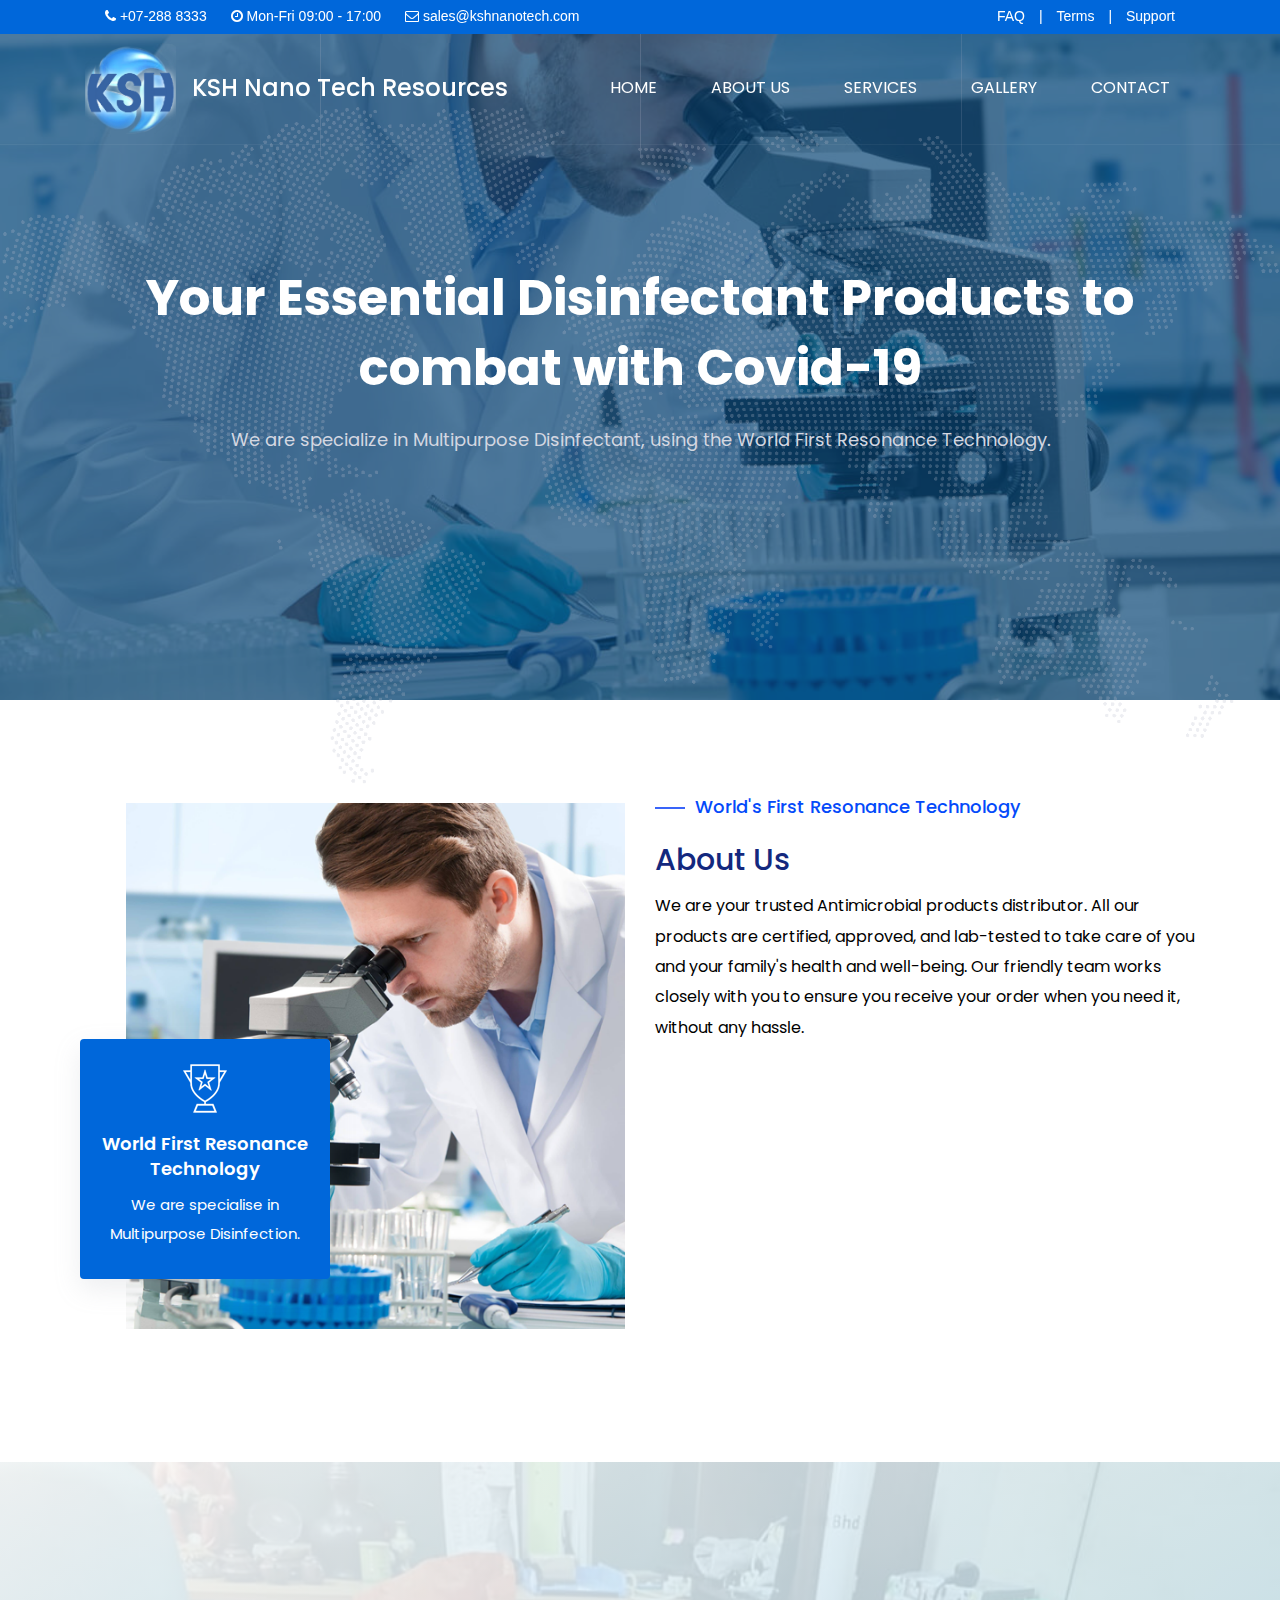
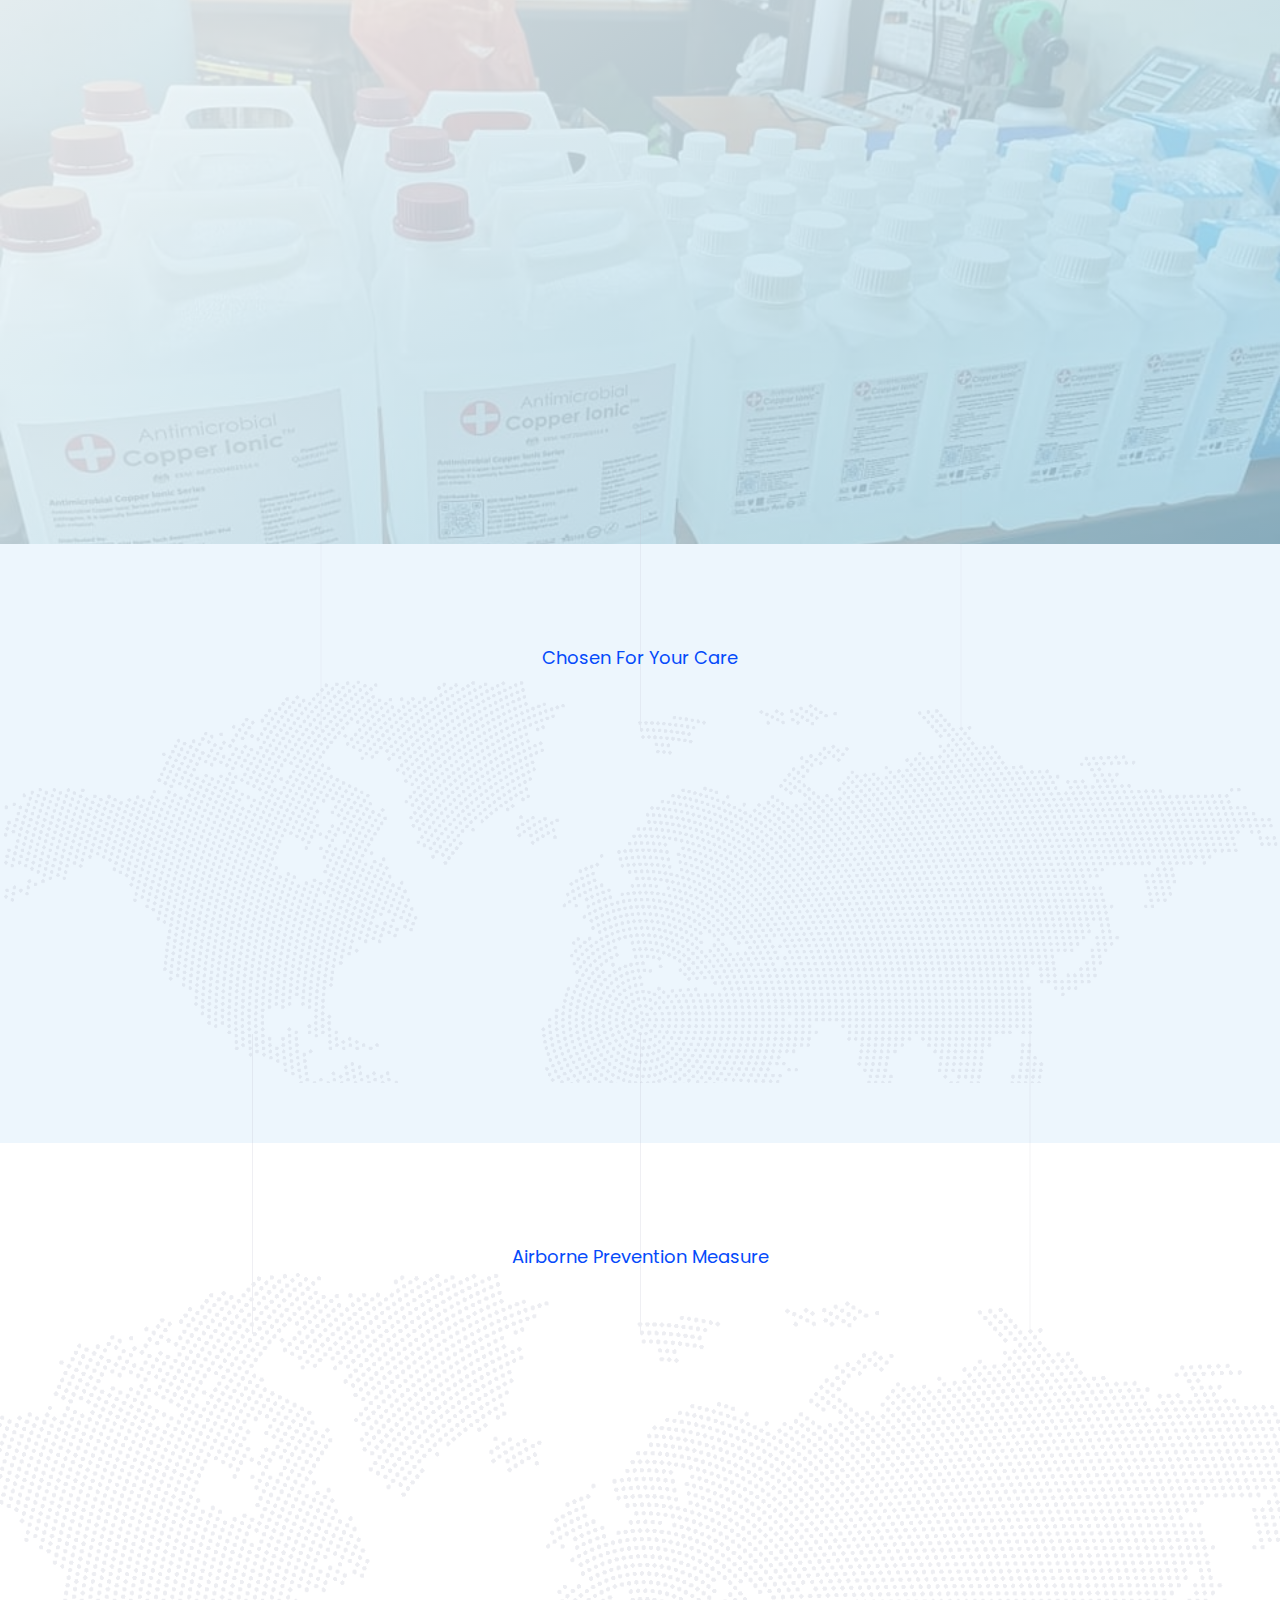
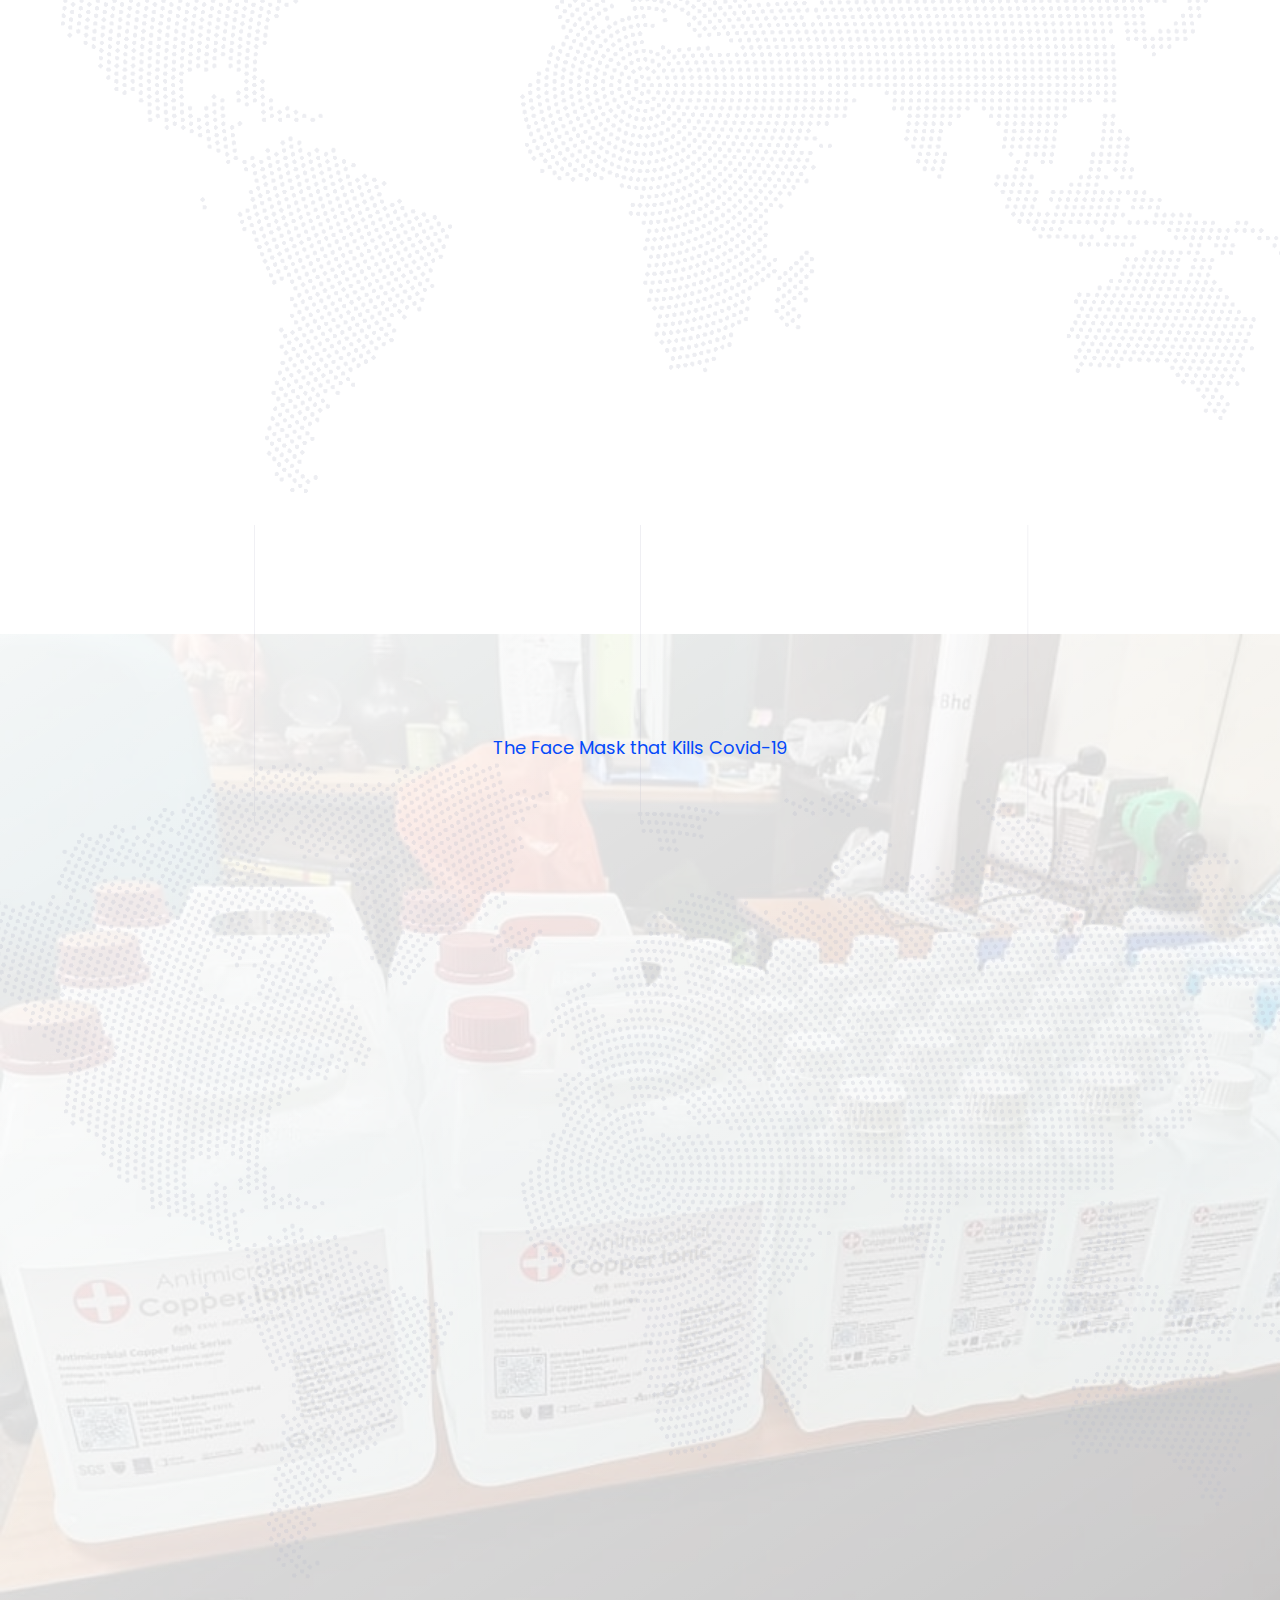
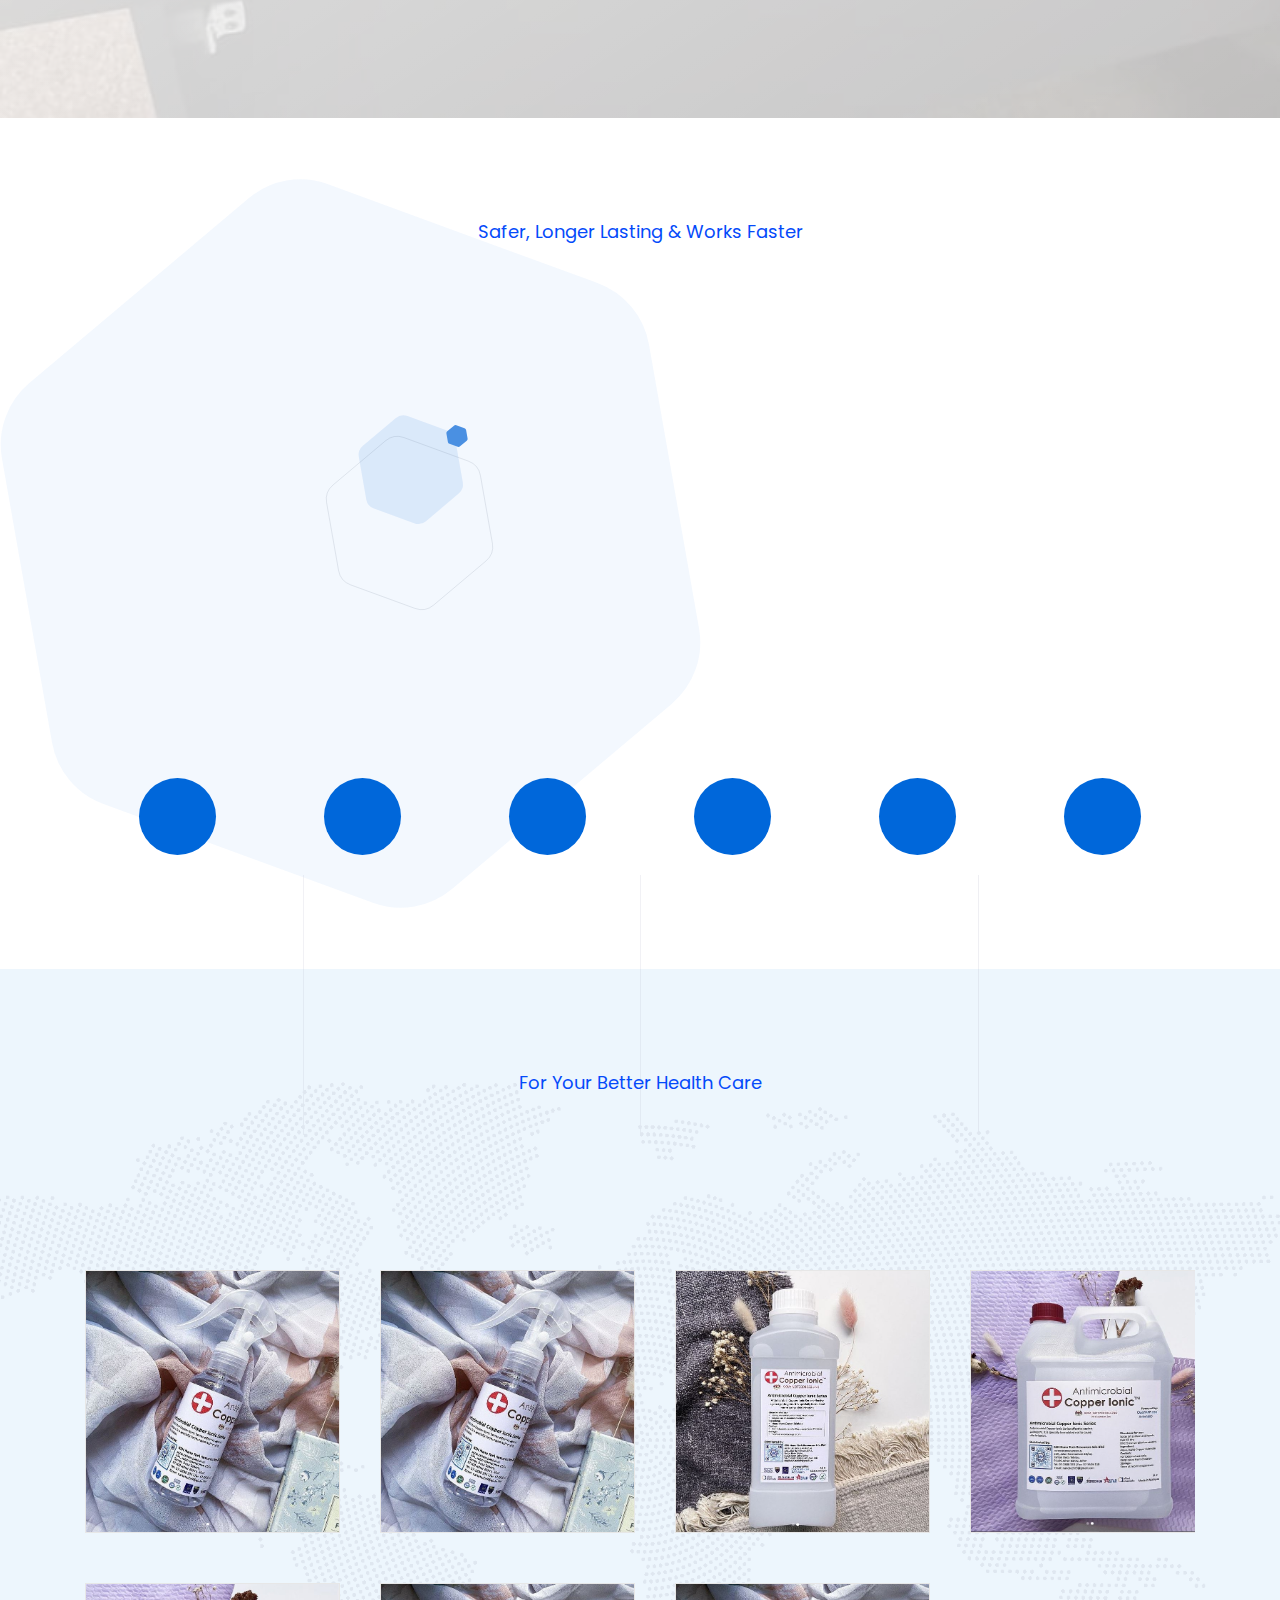
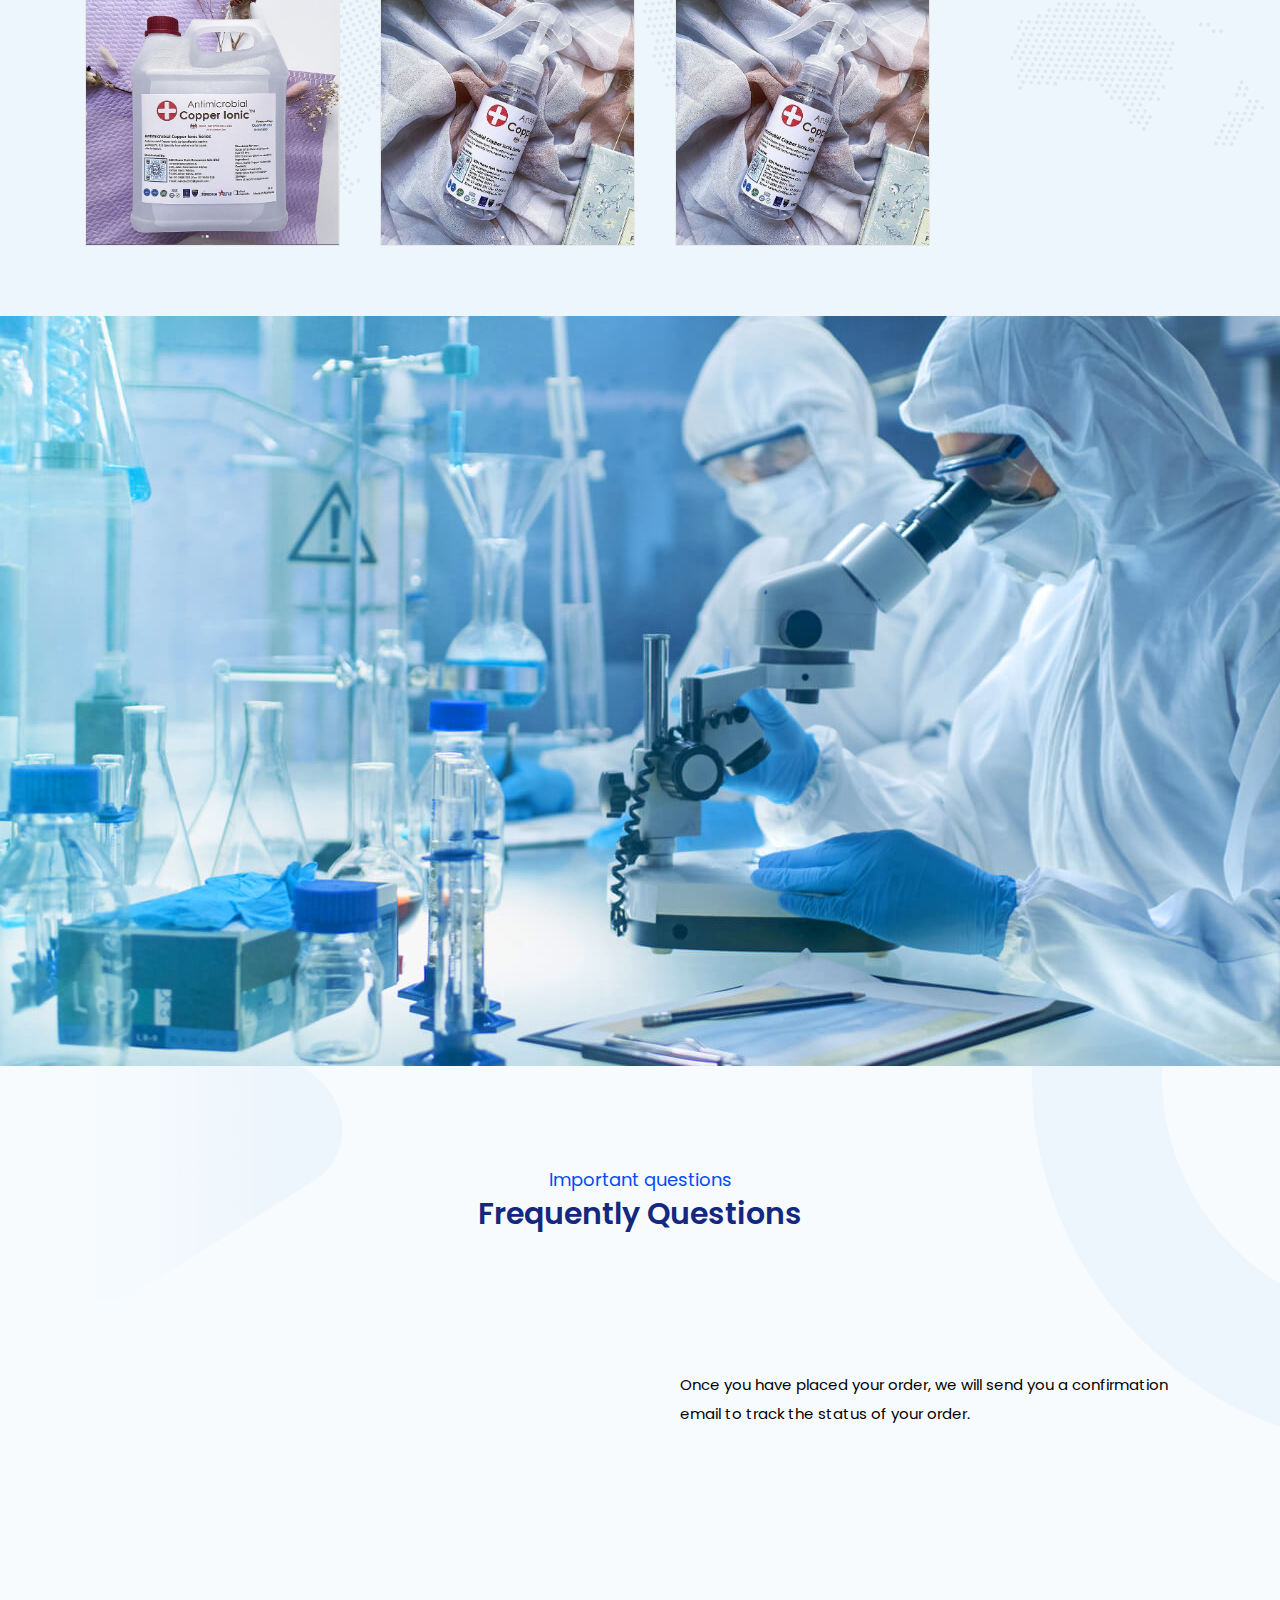
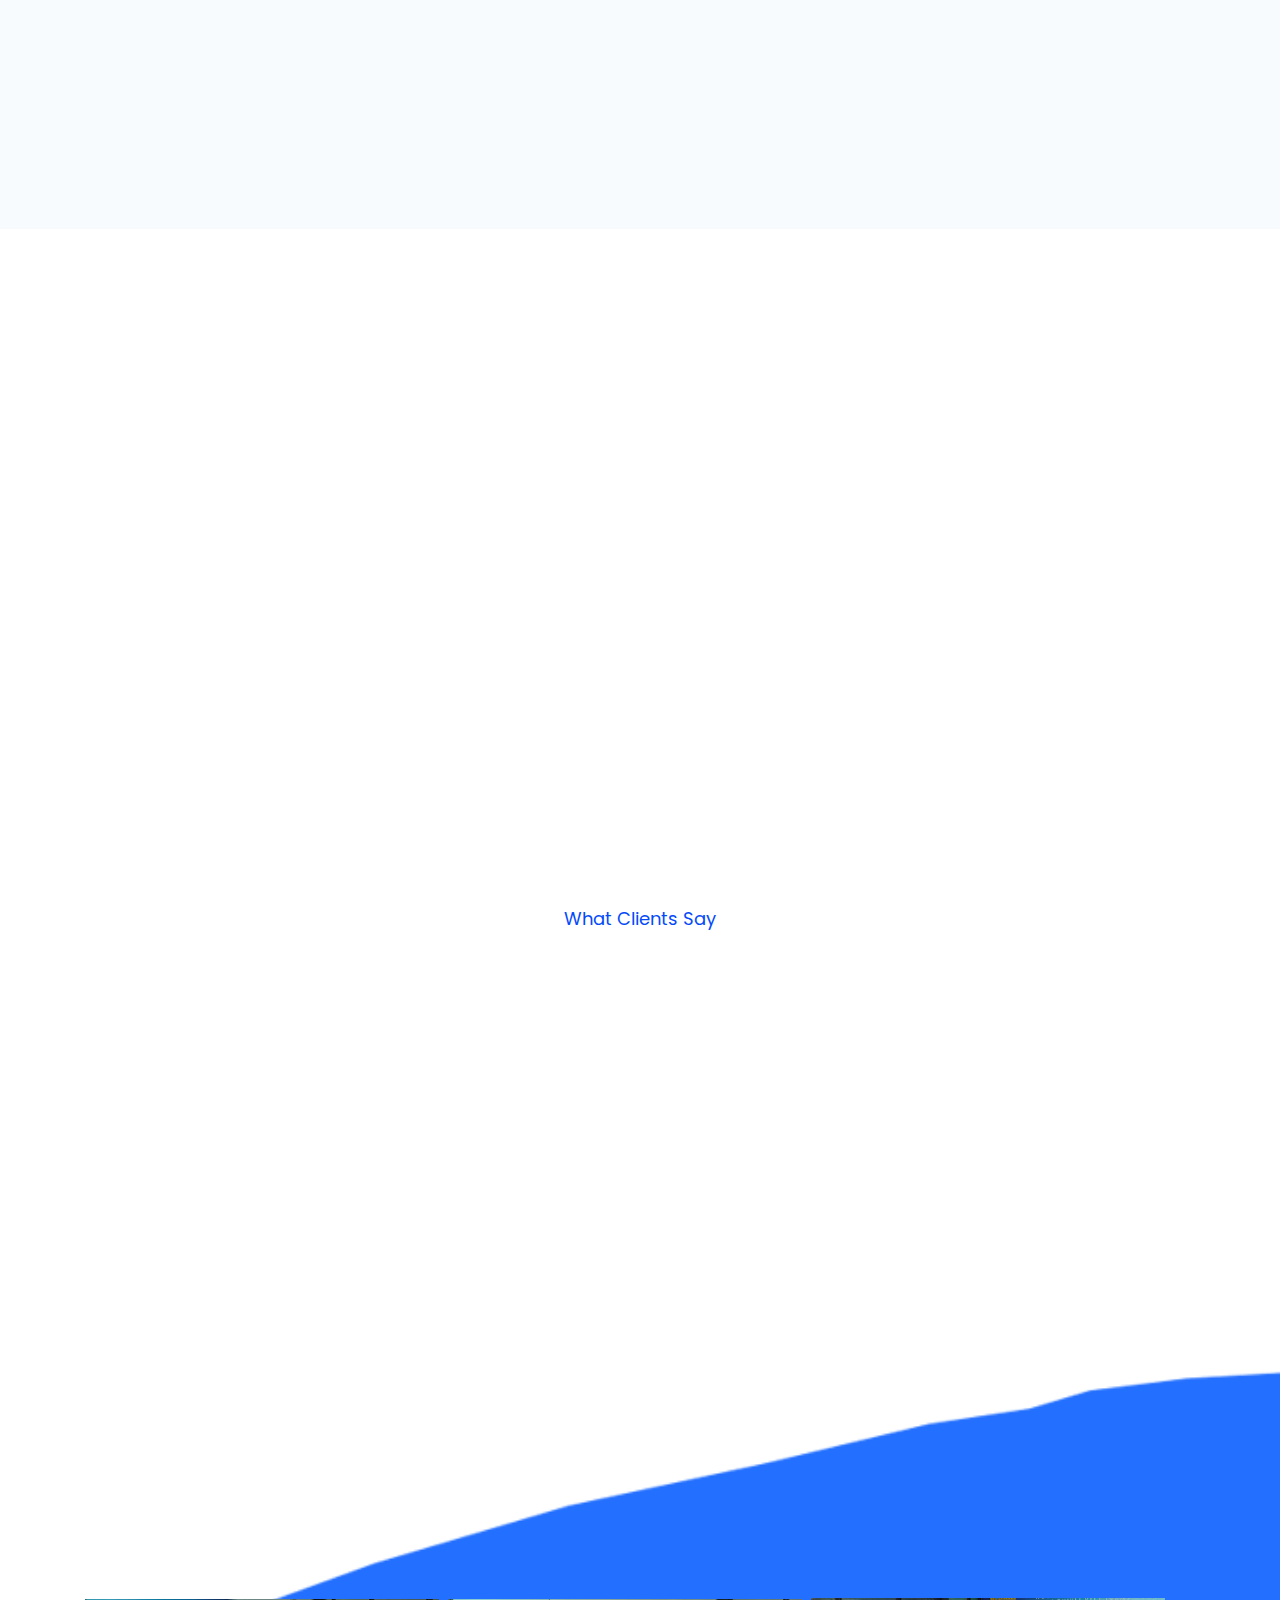
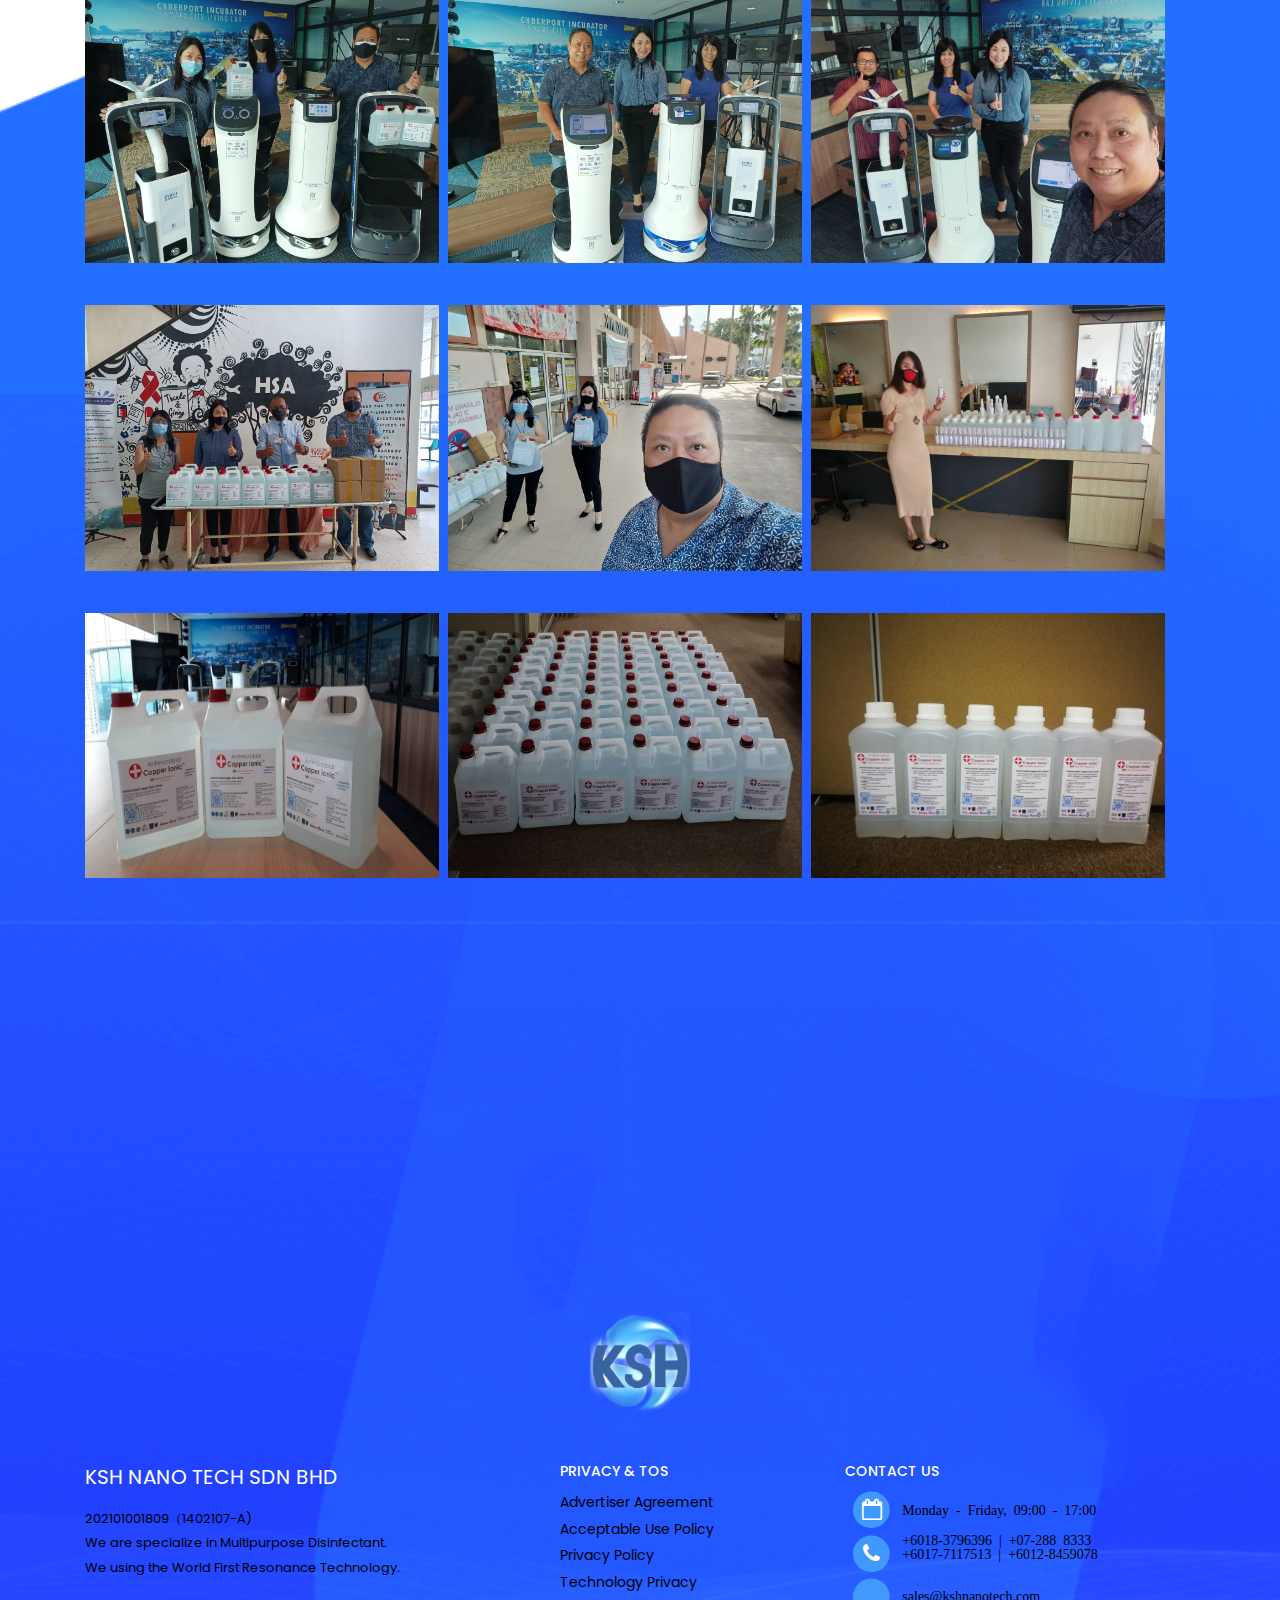
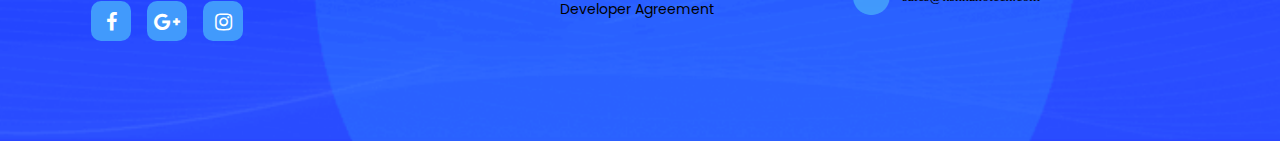
==== commit 4d0e682e: "commit" ====
--- a/index.html
+++ b/index.html
@@ -1381,7 +1381,7 @@
                                     </div>
                                 </div>
                                 <div class="col-12 col-lg-3">
-                                    <a class="btn dream-btn  fadeInUp mt-s" data-wow-delay="0.6s" href="#">Contact
+                                    <a class="btn dream-btn  fadeInUp mt-s" data-wow-delay="0.6s" href="contact-us.html">Contact
                                         us</a>
                                 </div>
                             </div>
@@ -1416,11 +1416,10 @@
                                 </div>
                                 <!-- Social Icon -->
                                 <div class="footer-social-info fadeInUp" data-wow-delay="0.4s">
-                                    <a href="#"><i class="fa fa-facebook" aria-hidden="true"></i></a>
-                                    <a href="#"> <i class="fa fa-twitter" aria-hidden="true"></i></a>
-                                    <a href="#"><i class="fa fa-google-plus" aria-hidden="true"></i></a>
-                                    <a href="#"><i class="fa fa-instagram" aria-hidden="true"></i></a>
-                                    <a href="#"><i class="fa fa-linkedin" aria-hidden="true"></i></a>
+                                    <a href="https://www.facebook.com/kshnanotechresources/?ref=page_internal"><i class="fa fa-facebook" aria-hidden="true"></i></a>
+                                    <a href="mailto:nanotechr9@gmail.com"><i class="fa fa-google-plus" aria-hidden="true"></i></a>
+                                    <a href="https://www.instagram.com/ksh_nano/?hl=en"><i class="fa fa-instagram" aria-hidden="true"></i></a>
+                                    
                                 </div>
                             </div>
                         </div>
@@ -1470,7 +1469,7 @@
                                                     <i class="fa fa-circle fa-stack-2x"></i>
                                                     <i class="fa fa-phone fa-stack-1x fa-inverse"></i>
                                                 </span>
-                                                <p class="icon-text">+07-288 8333 | +6018-3796396
+                                                <p class="icon-text">+6018-3796396 | +07-288 8333  
                                                     <br>+6017-7117513 | +6012-8459078
                                                 </p>
                                             </li>
--- a/css/style.css
+++ b/css/style.css
@@ -4329,9 +4329,11 @@
   color: #fff;
 }
 .footer-social-info a {
-  width: 30px;
-  height: 30px;
-  line-height: 30px;
+  width: 40px;
+  border-radius: 10px;
+  margin: 0 6px;
+  height: 40px;
+  line-height: 45px;
   text-align: center;
   display: inline-block;
   text-align: center;
@@ -4339,7 +4341,7 @@
 }
 
 .footer-social-info a i {
-  font-size: 14px;
+  font-size: 20px;
   color: #fff;
   -webkit-transition-duration: 500ms;
   transition-duration: 500ms;
